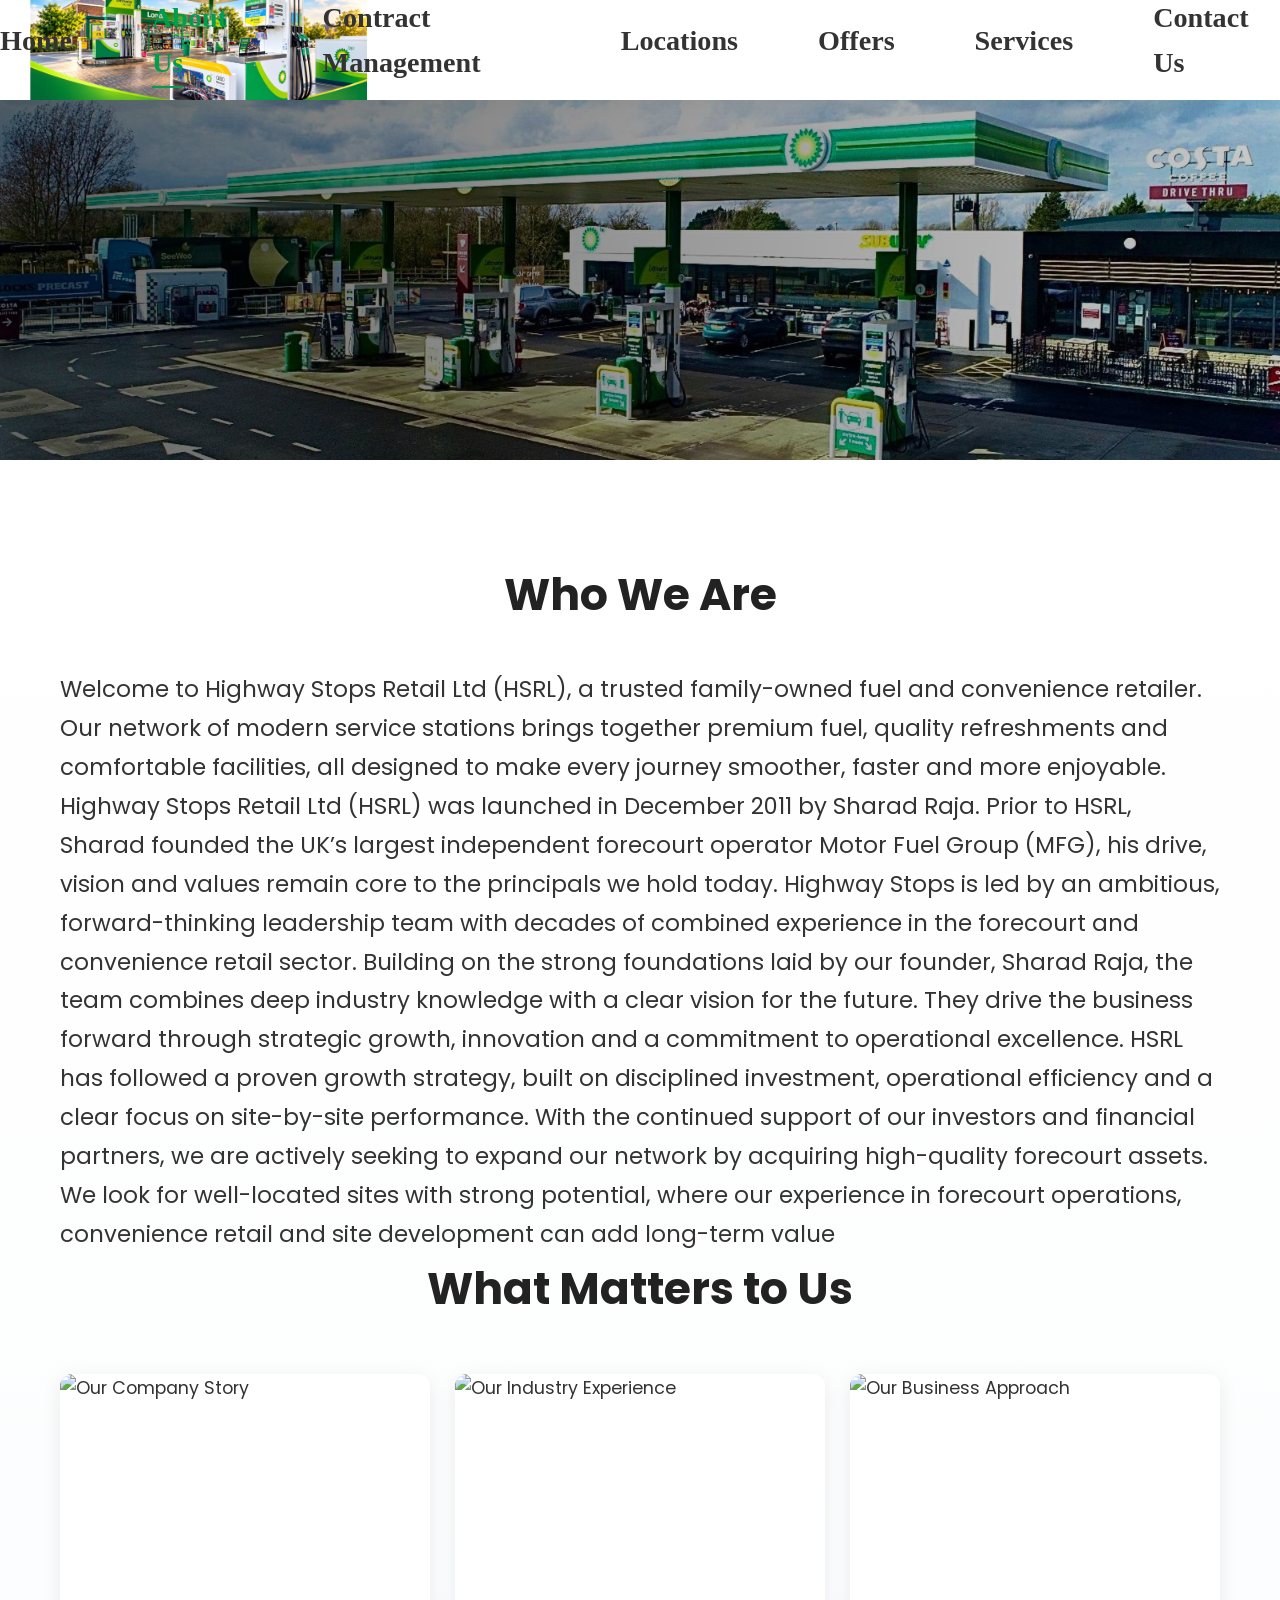
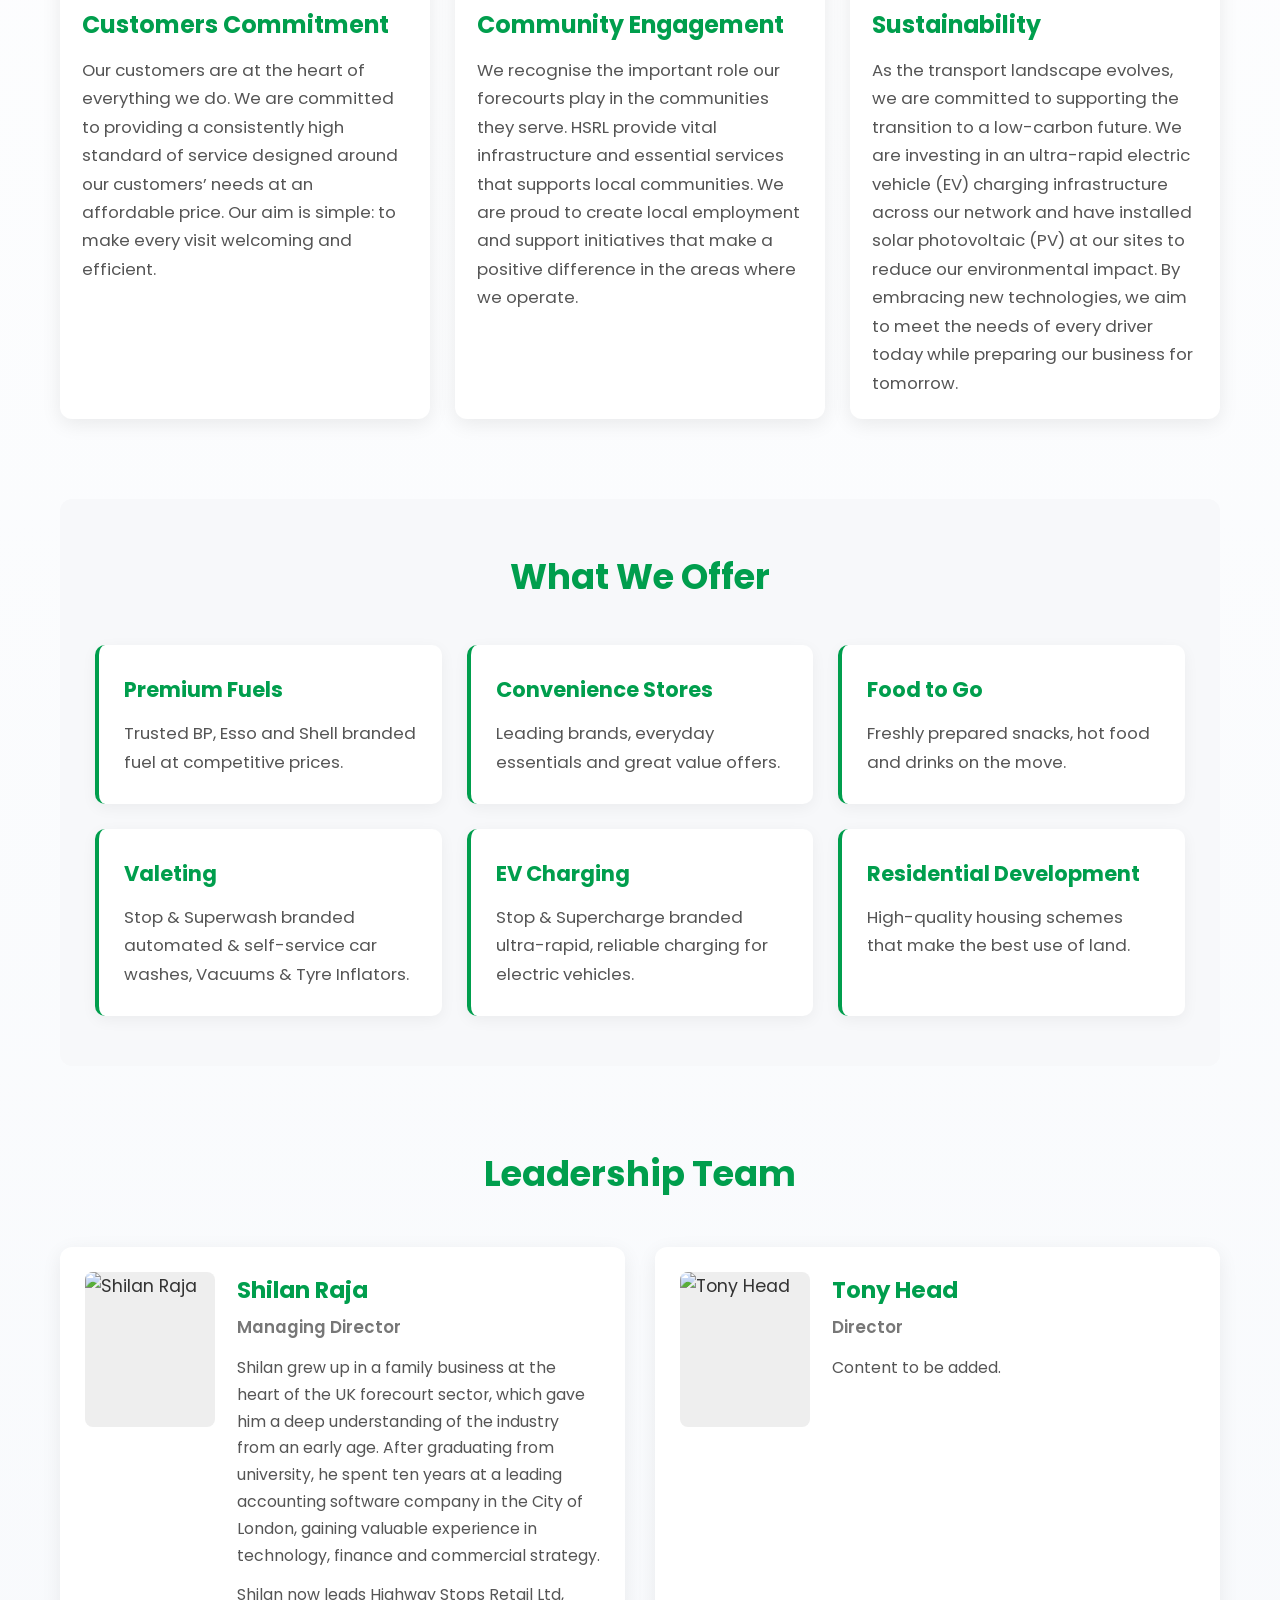
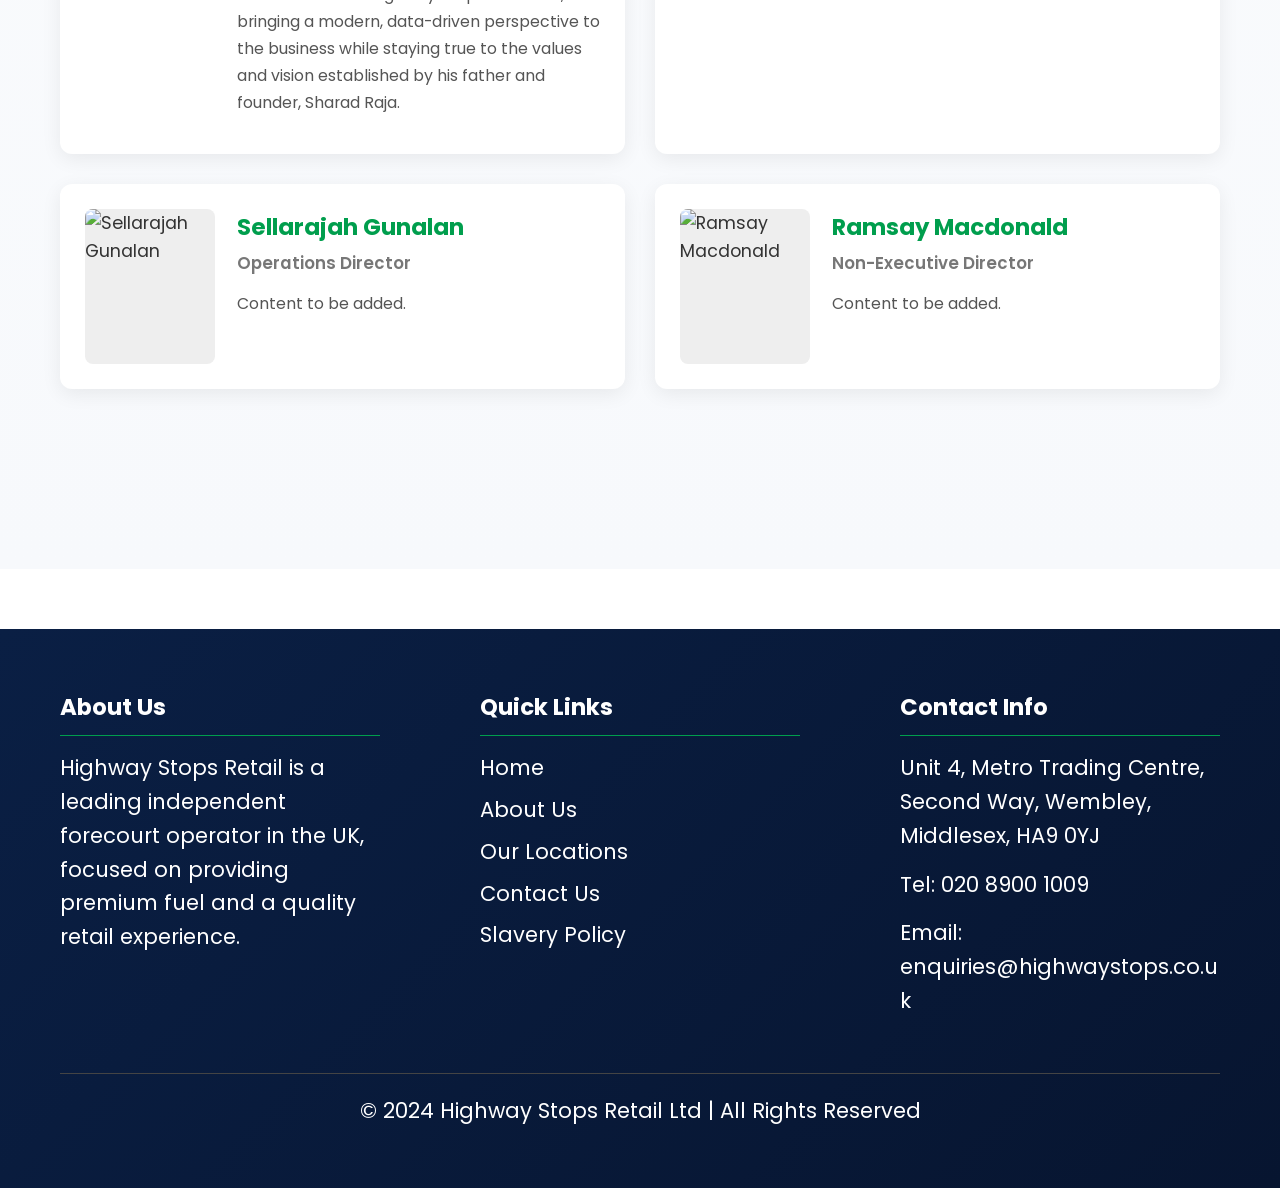
==== about.html @ b5d3f861 "about.html" ====
<!DOCTYPE html>
<html lang="en">
<head>
    <meta charset="UTF-8">
    <meta name="viewport" content="width=device-width, initial-scale=1.0">
    <title>About Us | Highway Stops Retail Ltd</title>
    <link rel="stylesheet" href="css/style.css">

    <!-- ADDED: Swiper.js CSS -->
    <link rel="stylesheet" href="https://cdn.jsdelivr.net/npm/swiper@11/swiper-bundle.min.css"/>
</head>
<body> 

    <header class="main-header">
        <div class="container">
    <a href="index.html" class="logo">
        <img src="images/home-slider.jpeg" alt="Highway Stops Retail Logo">
    </a>

    <button class="hamburger" id="hamburger">☰</button>

    <nav class="main-nav">
        <ul id="menu">
            <li><a href="index.html" class="active">Home</a></li>
            <li><a href="about.html">About Us</a></li>
            <li><a href="contract.html">Contract Management</a></li>
            <li><a href="locations.html">Locations</a></li>
            <li><a href="offers.html">Offers</a></li>
            <li><a href="services.html">Services</a></li>
            <li><a href="contact.html">Contact Us</a></li>
        </ul>
    </nav>

</div>

</header>


    <main>
        <section class="page-banner">
            <img src="images/Astwick Site.jpg" alt="A modern service station exterior">
            <!--<h1 class="page-banner-title">About Our Company</h1> -->
        </section>

        <section class="content-section about-modern">
    <div class="container">

        <!-- Intro -->
        <div class="about-intro">
            <h2>Who We Are</h2>
            <p>
                Welcome to Highway Stops Retail Ltd (HSRL), a trusted family-owned fuel and convenience retailer. Our network of modern service stations brings together premium fuel, quality refreshments and comfortable facilities, all designed to make every journey smoother, faster and more enjoyable.
Highway Stops Retail Ltd (HSRL) was launched in December 2011 by Sharad Raja. Prior to HSRL, Sharad founded the UK’s largest independent forecourt operator Motor Fuel Group (MFG), his drive, vision and values remain core to the principals we hold today.
Highway Stops is led by an ambitious, forward-thinking leadership team with decades of combined experience in the forecourt and convenience retail sector. Building on the strong foundations laid by our founder, Sharad Raja, the team combines deep industry knowledge with a clear vision for the future. They drive the business forward through strategic growth, innovation and a commitment to operational excellence.
HSRL has followed a proven growth strategy, built on disciplined investment, operational efficiency and a clear focus on site-by-site performance. With the continued support of our investors and financial partners, we are actively seeking to expand our network by acquiring high-quality forecourt assets. We look for well-located sites with strong potential, where our experience in forecourt operations, convenience retail and site development can add long-term value

            </p>
        </div>

        <!-- Vision & Growth 
        <div class="about-grid">
            <div class="about-card">
                <h3>Our Vision</h3>
                <p>
                    To become one of the most efficient and profitable independent forecourt operators in the UK 
                    by combining premium fuel brands with outstanding customer service.
                </p>
            </div>

            <div class="about-card">
                <h3>Our Growth</h3>
                <p>
                    Backed by HSBC investors, HSRL continues to expand strategically across the South East, 
                    operating 14 stations under BP, Esso and Shell brands.
                </p>
            </div>
        </div>-->

        
<!-- About Us: Four Image + Content Cards -->
<h2 class="about-cards-heading">What Matters to Us</h2>

<div class="about-cards-grid">

    <!-- Card 1: Our Story -->
    <div class="about-info-card">
        <div class="about-card-image">
            <img src="images/about-story.jpg" alt="Our Company Story">
        </div>
        <div class="about-card-content">
            <h3>Customers Commitment</h3>
            <p>
                Our customers are at the heart of everything we do. We are committed to providing a consistently high standard of service designed around our customers’ needs at an affordable price. Our aim is simple: to make every visit welcoming and efficient.
            </p>
        </div>
    </div>

    <!-- Card 2: Our Experience -->
    <div class="about-info-card">
        <div class="about-card-image">
            <img src="images/about-experience.jpg" alt="Our Industry Experience">
        </div>
        <div class="about-card-content">
            <h3>Community Engagement</h3>
            <p>
                We recognise the important role our forecourts play in the communities they serve. HSRL provide vital infrastructure and essential services that supports local communities. We are proud to create local employment and support initiatives that make a positive difference in the areas where we operate.
            </p>
        </div>
    </div>

    <!-- Card 3: Our Approach -->
    <div class="about-info-card">
        <div class="about-card-image">
            <img src="images/about-approach.jpg" alt="Our Business Approach">
        </div>
        <div class="about-card-content">
            <h3>Sustainability</h3>
            <p>
                As the transport landscape evolves, we are committed to supporting the transition to a low-carbon future. We are investing in an ultra-rapid electric vehicle (EV) charging infrastructure across our network and have installed solar photovoltaic (PV) at our sites to reduce our environmental impact. By embracing new technologies, we aim to meet the needs of every driver today while preparing our business for tomorrow.
            </p>
        </div>
    </div>

    <!-- Card 4: Our Growth
    <div class="about-info-card">
        <div class="about-card-image">
            <img src="images/about-growth.jpg" alt="Our Business Growth">
        </div>
        <div class="about-card-content">
            <h3>Our Growth</h3>
            <p>
                With the continued support of our investors and financial
                partners, we are seeking opportunities to expand our network
                through the acquisition of high-quality forecourt assets.
            </p>
        </div>
    </div>-->

</div>

<!-- What We Offer Section -->
<section class="what-we-offer">

    <h2>What We Offer</h2>

    <div class="offer-grid">

        <div class="offer-card">
            <h3>Premium Fuels</h3>
            <p>
                Trusted BP, Esso and Shell branded fuel at competitive prices.
            </p>
        </div>

        <div class="offer-card">
            <h3>Convenience Stores</h3>
            <p>
                Leading brands, everyday essentials and great value offers.
            </p>
        </div>

        <div class="offer-card">
            <h3>Food to Go</h3>
            <p>
                Freshly prepared snacks, hot food and drinks on the move.
            </p>
        </div>

        <div class="offer-card">
            <h3>Valeting</h3>
            <p>
                Stop & Superwash branded automated & self-service car washes,
                Vacuums & Tyre Inflators.
            </p>
        </div>

        <div class="offer-card">
            <h3>EV Charging</h3>
            <p>
                Stop & Supercharge branded ultra-rapid, reliable charging
                for electric vehicles.
            </p>
        </div>

        <div class="offer-card">
            <h3>Residential Development</h3>
            <p>
                High-quality housing schemes that make the best use of land.
            </p>
        </div>

    </div>

</section>

<!-- Leadership Team Section -->
<section class="leadership-section">

    <h2>Leadership Team</h2>

    <div class="leader-cards">

        <!-- Shilan Raja -->
        <div class="leader-card">
            <div class="leader-image">
                <img src="images/shilan-raja.jpg" alt="Shilan Raja">
            </div>

            <div class="leader-content">
                <h3>Shilan Raja</h3>
                <h4>Managing Director</h4>

                <p>
                    Shilan grew up in a family business at the heart of the UK
                    forecourt sector, which gave him a deep understanding of
                    the industry from an early age. After graduating from
                    university, he spent ten years at a leading accounting
                    software company in the City of London, gaining valuable
                    experience in technology, finance and commercial strategy.
                </p>

                <p>
                    Shilan now leads Highway Stops Retail Ltd, bringing a
                    modern, data-driven perspective to the business while
                    staying true to the values and vision established by
                    his father and founder, Sharad Raja.
                </p>
            </div>
        </div>


        <!-- Tony Head -->
        <div class="leader-card">
            <div class="leader-image">
                <img src="images/tony-head.jpg" alt="Tony Head">
            </div>

            <div class="leader-content">
                <h3>Tony Head</h3>
                <h4>Director</h4>

                <p>
                    Content to be added.
                </p>
            </div>
        </div>


        <!-- Sellarajah Gunalan -->
        <div class="leader-card">
            <div class="leader-image">
                <img src="images/sellarajah-gunalan.jpg" alt="Sellarajah Gunalan">
            </div>

            <div class="leader-content">
                <h3>Sellarajah Gunalan</h3>
                <h4>Operations Director</h4>

                <p>
                    Content to be added.
                </p>
            </div>
        </div>


        <!-- Ramsay Macdonald -->
        <div class="leader-card">
            <div class="leader-image">
                <img src="images/ramsay-macdonald.jpg" alt="Ramsay Macdonald">
            </div>

            <div class="leader-content">
                <h3>Ramsay Macdonald</h3>
                <h4>Non-Executive Director</h4>

                <p>
                    Content to be added.
                </p>
            </div>
        </div>

    </div>

</section>

    

        <!-- Stats Section -->

    </div>
</section>
    </main>

    <footer class="main-footer">
        <div class="container">
            <div class="footer-content">
                <div class="footer-section">
                    <h4>About Us</h4>
                    <p>Highway Stops Retail is a leading independent forecourt operator in the UK, focused on providing premium fuel and a quality retail experience.</p>
                </div>
                <div class="footer-section">
                    <h4>Quick Links</h4>
                    <ul>
                        <li><a href="index.html">Home</a></li>
                        <li><a href="about.html">About Us</a></li>
                        <li><a href="locations.html">Our Locations</a></li>
                        <li><a href="contact.html">Contact Us</a></li>
                        <li><a href="slavery.html">Slavery Policy</a></li>
                    </ul>
                </div>
                <div class="footer-section">
                    <h4>Contact Info</h4>
                     <ul>
                        <li><p>Unit 4, Metro Trading Centre, Second Way, Wembley, Middlesex, HA9 0YJ</p></li>
                        <li><p>Tel: 020 8900 1009</p></li>
                        <li><p>Email: enquiries@highwaystops.co.uk</p></li>
                    </ul>
                </div>
            </div>
            <div class="footer-bottom">
                © 2024 Highway Stops Retail Ltd | All Rights Reserved
            </div>
        </div>
    </footer>

    <script src="js/script.js"></script>
</body>
</html>
---- css/style.css ----
/* css/style.css */

/* --- Google Fonts (Optional, but gives a nicer look) --- */
@import url('https://fonts.googleapis.com/css2?family=Poppins:wght@300;400;600;700&display=swap');

/* --- Global Styles & Variables --- */
:root {
    --primary-color: #009e4d; /* A fresh green from the BP logo */
    --secondary-color: #f5f5f5; /* Light grey for backgrounds */
    --text-color: #333333;
    --heading-color: #222222;
    --white-color: #ffffff;
    --shadow: 0 4px 15px rgba(0, 0, 0, 0.1);
}

* {
    box-sizing: border-box;
    margin: 0;
    padding: 0;
}

/* --- ADDED FOR INCREASING FONT SIZE --- */
/* This increases the base font size, and all 'rem' units will scale accordingly. */
html {
    font-size: 110%;
}
/* ----------------------------------------- */

body {
    font-family: 'Poppins', sans-serif;
    line-height: 1.6;
    color: var(--text-color);
    background-color: var(--white-color);
}

.container {
    max-width: 1200px;
    margin: 0 auto;
    padding: 0 20px;
}

h1, h2, h3 {
    color: var(--heading-color);
    margin-bottom: 20px;
}

p {
    margin-bottom: 15px;
}

img {
    max-width: 100%;
}

/* --- Header & Navigation --- */
.main-header {
    background-color: white;
    padding: 15px 0;
    box-shadow: 0 2px 5px rgba(0, 0, 0, 0.05);
    position: relative;
    top: 0;
    z-index: 1000;
    font-size: 1.6rem;
    font-family: Cambria, Cochin, Georgia, Times, 'Times New Roman', serif;
    height: 100px;
}

.main-header .container {
    display: flex;
    justify-content: 'space-between';
    align-items: center;
}

.logo img {
    height: 100px;
    display: block;
}

.logo {
    position: absolute;
    top: 50%; /* Vertically center it */
    transform: translateY(-50%);
    left: 30px; /* Add a little space from the edge */
    z-index: 10; /* Ensure it's above other header elements */
}

.main-nav ul {
    list-style: none;
    display: flex;
    gap: 80px;
    right: 20px;
    position: absolute;
    z-index: 100; 
    transform: translateY(-50%);
    align-items: center;
    top: 40%;
}

.main-nav a {
    text-decoration: none;
    color: var(--text-color);
    font-weight: 600;
    padding: 5px 0;
    position: relative;
    transition: color 0.3s ease;
}

.main-nav a::after {
    content: '';
    position: absolute;
    bottom: -5px;
    left: 0;
    width: 0;
    height: 2px;
    background-color: var(--primary-color);
    transition: width 0.3s ease;
}

.main-nav a:hover,
.main-nav a.active {
    color: var(--primary-color);
}

.main-nav a:hover::after,
.main-nav a.active::after {
    width: 100%;
}


/* --- Home Page: Main Slider --- */
.hero-slider {
    position: relative;
    height: 60vh;
    width: 100%;
    overflow: hidden;
}

.hero-slider {
    position: relative;   /* IMPORTANT */
}

.hero-slider::after {
    content: "";
    position: absolute;
    inset: 0;
    background: rgba(0,0,0,0.4);
}


.slide {
    position: absolute;
    top: 0;
    left: 0;
    width: 100%;
    height: 100%;
    opacity: 0;
    transition: opacity 1.5s ease-in-out;
}

.slide.active {
    opacity: 1;
}

.slide img {
    width: 100%;
    height: 100%;
    object-fit: cover;
    transform: scale(1.1);
    transition: transform 6s ease;
}

.slide.active img {
    transform: scale(1);
}

.hero-slider .slide h1 {
    position: absolute;
    top: 80%;
    left: 2%;
    bottom: 2%;
    transform: translateY(-50%);
    
    font-size: 4rem;
    font-weight: 700;
    letter-spacing: 3px;
    text-transform: uppercase;

    color: #ffffff;   /* Pure white */
    text-align: Left;

    animation: fadeUp 1s ease forwards;
    text-shadow: 4px 4px 20px rgba(0,0,0,0.8);
    
    z-index: 2; /* Ensure it's above overlay */
}


@keyframes fadeUp {
    from {
        opacity: 0;
        transform: translateY(40px);
    }
    to {
        opacity: 1;
        transform: translateY(0);
    }
}


/* --- General Content Sections --- */
.content-section {
    padding: 100px 0;
}

.content-section.bg-light {
    background: linear-gradient(to bottom, #f9f9f9, #ffffff);
}

.content-section h2 {
    text-align: center;
    font-size: 2.5rem;
    margin-bottom: 40px;
}

.intro-text {
    text-align: center;
    max-width: 900px;
    margin: 0 auto;
    font-size: 1.5rem ;
}

/* --- Home Page: Partner Swiper Slider --- */
/* The Swiper container needs some vertical padding */
/* ================= PARTNER LOGO SLIDER (ISOLATED) ================= */

.logo-section {
  padding: 50px 0;
  text-align: center;
  background: #fff;
  overflow: hidden;
}

.logo-section .slider {
  overflow: hidden;
  width: 100%;
  position: relative;
}

.logo-section .slide-track {
  display: flex;
  width: max-content;
  animation: partnerScroll 20s linear infinite;
}

.logo-section .partner-slide {
  width: 250px;
  display: flex;
  align-items: center;
  justify-content: center;
  padding: 10px;
  flex-shrink: 0;
}

.logo-section .partner-slide img {
  width: 150px;
  height: auto;
  filter: grayscale(30%);
  transition: 0.3s;
  opacity: 0.8;
}

.logo-section .partner-slide img:hover {
  filter: grayscale(0%);
  transform: scale(1.1);
  opacity: 1;
}

/* UNIQUE animation name */
@keyframes partnerScroll {
  0% {
    transform: translateX(0);
  }
  100% {
    transform: translateX(-50%);
  }
}


/* --- About & Contract Page Banner --- */
.page-banner {
    height: 40vh;
    overflow: hidden;
    position: relative;
    display: flex;
    align-items: center;
    justify-content: center;
}

.page-banner img {
    width: 100%;
    height: 100%;
    object-fit: cover;
}

.page-banner::after {
    content: "";
    position: absolute;
    inset: 0;
    background: linear-gradient(to right, rgba(0,0,0,0.6), rgba(0,0,0,0.2));
}

.page-banner-title {
    position: absolute;
    color: var(--white-color);
    font-size: 3.5rem;
    font-weight: 700;
    text-shadow: 2px 2px 8px rgba(0, 0, 0, 0.7);
    z-index: 2;
    letter-spacing: 2px;
}

/* --- About & Contract Page Content --- */
.page-content {
    max-width: 950px;
    font-size: 1.5rem;
}

/* --- Contact Page --- */
.contact-wrapper {
    display: flex;
    gap: 40px;
    background: var(--white-color);
    padding: 40px;
    box-shadow: var(--shadow);
    border-radius: 10px;
}

.contact-info, .contact-form {
    flex: 1;
}

.contact-info h3, .contact-form h3 {
    margin-top: 0;
    color: var(--primary-color);
}

.contact-info p {
    margin-bottom: 25px;
}

.contact-info strong {
    color: var(--heading-color);
}

.map-container {
    width: 100%;
    height: 250px;
    border-radius: 5px;
    overflow: hidden;
    border: 1px solid #ddd;
}

#contact-map {
    width: 100%;
    height: 100%;
}

.form-group {
    margin-bottom: 20px;
}

.form-group label {
    display: block;
    margin-bottom: 5px;
    font-weight: 600;
}

.form-group input,
.form-group textarea {
    width: 100%;
    padding: 12px;
    border: 1px solid #ccc;
    border-radius: 5px;
    font-family: 'Poppins', sans-serif;
    transition: border-color 0.3s ease;
}

.form-group input:focus,
.form-group textarea:focus {
    outline: none;
    border-color: var(--primary-color);
}

.btn-submit {
    display: inline-block;
    width: 100%;
    padding: 15px;
    background-color: var(--primary-color);
    color: var(--white-color);
    border: none;
    border-radius: 5px;
    cursor: pointer;
    font-size: 1.1rem;
    font-weight: 600;
    transition: background-color 0.3s ease;
}

.btn-submit:hover {
    background-color: #007a3c; /* A darker green */
}


/* --- Footer --- */
.main-footer {
    margin-top: 60px;
    font-size: 1.2rem;
    background: linear-gradient(135deg, #0A1F44, #071530);
    color: white;
    padding: 60px 0;
}

.footer-content {
    display: flex;
    justify-content: space-between;
    gap: 100px;
    flex-wrap: wrap;
}

.footer-section {
    flex: 1;
    min-width: 250px;
    max-width: 350px;
    
}

.footer-section li {
    word-break: break-word;
    overflow-wrap: break-word;
}

.email-item {
    white-space: nowrap;
}


.email-item {
    white-space: nowrap;
}

.email-item a {
    display: inline;   /* ✔ same line mein aayega */
}

@media (max-width: 480px) {
    .email-item {
        white-space: normal;
    }
}

.footer-section h4 {
    color: var(--white-color);
    margin-bottom: 15px;
    border-bottom: 1px solid var(--primary-color);
    padding-bottom: 10px;
    font-size: 1.3rem;
}

.footer-section ul {
    list-style: none;
}

.footer-section a {
    color: white;
    text-decoration: none;
    transition: color 0.3s ease;
    display: block;
    margin-bottom: 8px;
}

.footer-section a:hover {
    color: var(--white-color);
}

.footer-bottom {
    text-align: center;
    margin-top: 40px;
    padding-top: 20px;
    border-top: 1px solid #444;
}

.contact-info {
    list-style: none;
    padding: 0;
}

.contact-info li {
    margin-bottom: 10px;
    line-height: 1.6;
}

.contact-info strong {
    margin-right: 5px;
}

.contact-info a {
    color: white;
    text-decoration: none;
}

.contact-info a:hover {
    text-decoration: underline;
}


/* --- Responsive Design --- */
@media (max-width: 768px) {
    .main-header .container {
        flex-direction: column;
        gap: 15px;
    }

    .main-nav ul {
        flex-wrap: wrap;
        justify-content: center;
        gap: 15px;
    }

    .content-section h2 {
        font-size: 2rem;
    }

    .contact-wrapper {
        flex-direction: column;
        padding: 20px;
    }
    
    .footer-content {
        flex-direction: column;
        text-align: center;
    }
}

/* --- Offers Page: Scrolling Carousel --- */
.offers-intro {
    text-align: center;
    font-size: 1.2rem;
    margin-bottom: 40px;
}

.offers-scroller {
    overflow: hidden;
    padding: 20px 0;
    background: var(--white-color);
    position: relative;
    width: 100%;
}

.offers-track {
    display: flex;
    width: max-content;
    animation: scroll 17s linear infinite;
    gap: 20px;
    will-change: transform;
}

.offer-item {
    width: 400px;
    height: 300px;
    flex-shrink: 0;
    box-shadow: 0 5px 15px rgba(0,0,0,0.1);
    border-radius: 10px;
    overflow: hidden;
}

@keyframes scroll {
    0% {
        transform: translateX(0);
    }
    100% {
        transform: translateX(-50%);
    }
}


.offer-item img {
    width: 100%;
    height: 100%;
    object-fit: cover; /* Ensures images fill the container without stretching */
}

/* Pause animation on hover */
.offers-track:hover {
    animation-play-state: paused;
}





/* ================= LOCATIONS PAGE FINAL CLEAN ================= */


/* TOP BAR */
.top-filter-bar {
    display: flex;
    align-items: center;
    gap: 40px;
    padding: 20px 30px;
    background: #fff;
    border-bottom: 1px solid #ddd;
    flex-wrap: wrap;
}

/* SERVICES FULL WIDTH */
.top-filter-bar {
    width: 100%;
    padding: 20px 30px;
    background: #fff;
    border-bottom: 1px solid #ddd;
}

.top-filter-bar .filter-options {
    display: flex;
    flex-wrap: wrap;
    gap: 20px;
}


/* SEARCH BOX INSIDE LEFT PANEL */
.search-panel .search-box {
    padding: 15px;
    border-bottom: 1px solid #ddd;
}

.search-panel .search-box input {
    width: 100%;
    padding: 14px 18px;
    font-size: 1.1rem;
    border: 1px solid #ccc;
    border-radius: 6px;
}

.top-filter-bar .search-box input {
    width: 100%;
    padding: 14px 18px;
    font-size: 1.1rem;
    border: 1px solid #ccc;
    border-radius: 6px;
}

.top-filter-bar .search-box input {
    box-shadow: 0 2px 8px rgba(0,0,0,0.05);
    transition: 0.3s ease;
}

.top-filter-bar .search-box input:focus {
    outline: none;
    border-color: var(--primary-color);
    box-shadow: 0 0 0 3px rgba(0,158,77,0.15);
}


.top-filter-bar .filter-box {
    flex: 2;
}

.top-filter-bar .filter-options {
    display: flex;
    flex-wrap: wrap;
    gap: 20px;
}

/* LEFT PANEL */
.search-panel {
    width: 400px;
    background: #fff;
    border-right: 1px solid #ddd;
    display: flex;
    flex-direction: column;
}

.location-list-container {
    flex-grow: 1;
    overflow-y: auto;
    padding: 2px;
    font-size: 1.1rem;
}

.location-list-item {
    padding: 5px;
    border-bottom: 1px solid #eee;
    cursor: pointer;
    transition: 0.2s ease;
}

.location-list-item:hover {
    background: #f5f5f5;
}

/* RIGHT MAP */
.locations-body {
    display: flex;
    width: 100%;
    height: calc(100vh - 120px); 
    /* 160px = header + top filter approx adjust if needed */
}

.map-panel {
    flex: 1;
}

#map {
    width: 100%;
    height: 100%;
}


/* RESPONSIVE */
@media (max-width: 992px) {
    .locations-body {
        flex-direction: column;
    }

    .search-panel {
        width: 100%;
        border-right: none;
        max-height: 50vh;
    }

    .map-panel {
        height: 50vh;
    }
}

/* ===== LOCATIONS PAGE HEADER FIX ===== */

.locations-header {
    background-color: var(--secondary-color);
    text-align: center;
    padding: 30px 0;   /* reduced from 60px */
}

.locations-header h2 {
    font-size: 2.3rem;
    margin-bottom: 10px;
}

.locations-header p {
    font-size: 1.1rem;
    margin-bottom: 0;
}

.locations-hero-simple{
    text-align: center;
}

/* ===== Service Icons Spacing Fix ===== */

.location-item-services {
    display: flex;
    gap: 7px;              /* 👈 ICON GAP CONTROL */
    margin: 5px 0;
    flex-wrap: wrap;        /* agar zyada icons ho to next line me aa jaye */
}

/* ===== Colourful Service Icons ===== */

.location-item-services i {
    font-size: 1.2rem;
    padding: 5px;
    border-radius: 50%;
    background: #f3f3f3;
    transition: all 0.3s ease;
}

/* Individual Service Colors */

.location-item-services i[title="Air"] {
    color: #00bcd4;
}

.location-item-services i[title="Jet Wash"],
.location-item-services i[title="Car Wash"] {
    color: #2196f3;
}

.location-item-services i[title="Vaccum"] {
    color: #607d8b;
}

.location-item-services i[title="Coffee"] {
    color: #6d4c41;
}

.location-item-services i[title="Uber Eat"] {
    color: #06c167;
}

.location-item-services i[title="Subway"] {
    color: #009e4d;
}

.location-item-services i[title="Fireaway Pizza"],
.location-item-services i[title="Stoneway Pizza"] {
    color: #e53935;
}

.location-item-services i[title="Amazon Locker"] {
    color: #ff9900;
}

.location-item-services i[title="Rollover"] {
    color: #ff5722;
}

.location-item-services i[title="Toilets"] {
    color: #7b1fa2;
}

.location-item-services i[title="ATM"] {
    color: #2e7d32;
}

/* Hover Effect */

.location-item-services i:hover {
    transform: scale(1.2);
    background: #e8f5e9;
}

/* ===== TOP FILTER BAR ICON COLORS ===== */

/* ===== TOP FILTER BAR ICON COLORS FIXED ===== */

.filter-checkbox input[value="Air"] + i {
    color: #00bcd4;
}

.filter-checkbox input[value="Jet Wash"] + i,
.filter-checkbox input[value="Car Wash"] + i {
    color: #2196f3;
}

.filter-checkbox input[value="Vaccum"] + i {
    color: #607d8b;
}

.filter-checkbox input[value="Coffee"] + i {
    color: #6d4c41;
}

.filter-checkbox input[value="Uber Eat"] + i {
    color: #06c167;
}

.filter-checkbox input[value="Subway"] + i {
    color: #009e4d;
}

.filter-checkbox input[value="Fireaway Pizza"] + i,
.filter-checkbox input[value="Stoneway Pizza"] + i {
    color: #e53935;
}

.filter-checkbox input[value="Amazon Locker"] + i {
    color: #ff9900;
}

.filter-checkbox input[value="Rollover"] + i {
    color: #ff5722;
}

.filter-checkbox input[value="Toilets"] + i {
    color: #7b1fa2;
}

.filter-checkbox input[value="ATM"] + i {
    color: #2e7d32;
}


/* ===== PREMIUM HEADER ===== */
.main-header {
    position: sticky;
    top: 0;
    backdrop-filter: blur(10px);
    background: rgba(255,255,255,0.85);
    box-shadow: 0 4px 20px rgba(0,0,0,0.05);
    transition: 0.3s ease;
}

.btn-submit {
    border-radius: 30px;
    box-shadow: 0 8px 20px rgba(0,158,77,0.3);
}

.btn-submit:hover {
    transform: translateY(-3px);
    box-shadow: 0 12px 25px rgba(0,158,77,0.4);
}

/* ===== MODERN ABOUT PAGE ===== */

.about-modern {
    background: linear-gradient(to bottom, #ffffff, #f7f9fc);
}

.about-intro {
    max-width: 100%;
    width: 100%;
    margin: 0 auto;
}

.about-intro h2 {
    text-align: center;
}

.about-intro p {
    max-width: 100%;
    width: 100%;
    margin: 0;
    text-align: left;
    line-height: 1.7;
    font-size: 1.3rem;
}

about-intro {
    text-align: left;
    max-width: 850px;
    margin: 0 auto 60px;
}

about-intro h2 {
    font-size: 2.8rem;
    margin-bottom: 20px;
    color: var(--primary-color);
}

about-intro p {
    font-size: 1.3rem;
}

/* GRID SECTION */
.about-grid {
    display: flex;
    gap: 40px;
    margin-bottom: 80px;
    flex-wrap: wrap;
}

.about-card {
    flex: 1;
    min-width: 280px;
    background: white;
    padding: 40px;
    border-radius: 15px;
    box-shadow: 0 10px 30px rgba(0,0,0,0.05);
    transition: 0.3s ease;
}

.about-card:hover {
    transform: translateY(-8px);
    box-shadow: 0 15px 35px rgba(0,0,0,0.1);
}

.about-card h3 {
    color: var(--primary-color);
    margin-bottom: 15px;
}

/* LEADERSHIP */
.about-leadership {
    text-align: center;
    margin-bottom: 80px;
}

.about-leadership h2 {
    font-size: 2.5rem;
    margin-bottom: 40px;
}

.leader-cards {
    display: flex;
    justify-content: center;
    gap: 40px;
    flex-wrap: wrap;
}

.leader-card {
    background: white;
    padding: 30px 40px;
    border-radius: 12px;
    box-shadow: 0 5px 20px rgba(0,0,0,0.05);
    transition: 0.3s ease;
}

.leader-card:hover {
    background: var(--primary-color);
    color: white;
}

.leader-card h4 {
    margin-bottom: 10px;
}

/* STATS */
.about-stats {
    display: flex;
    justify-content: center;
    gap: 60px;
    text-align: center;
    flex-wrap: wrap;
}

.stat-box h3 {
    font-size: 3rem;
    color: var(--primary-color);
}

.stat-box p {
    font-size: 1.2rem;
}

/* ===== MODERN CONTRACT PAGE ===== */

.contract-modern {
    background: linear-gradient(to bottom, #ffffff, #f7f9fc);
}

/* Intro Section */
.contract-intro {
    text-align: center;
    max-width: 850px;
    margin: 0 auto 60px;
}

.contract-intro h2 {
    font-size: 2.8rem;
    color: var(--primary-color);
    margin-bottom: 20px;
}

.contract-intro p {
    font-size: 1.3rem;
}

/* Grid Layout */
.contract-grid {
    display: flex;
    gap: 40px;
    flex-wrap: wrap;
    margin-bottom: 80px;
}

.contract-card {
    flex: 1;
    min-width: 280px;
    background: white;
    padding: 40px;
    border-radius: 15px;
    box-shadow: 0 10px 30px rgba(0,0,0,0.05);
    transition: 0.3s ease;
}

.contract-card:hover {
    transform: translateY(-8px);
    box-shadow: 0 15px 35px rgba(0,0,0,0.1);
}

.contract-card h3 {
    color: var(--primary-color);
    margin-bottom: 15px;
}

/* Highlight Box */
.contract-highlight {
    background: var(--primary-color);
    color: white;
    padding: 50px;
    border-radius: 20px;
    text-align: center;
    margin-bottom: 80px;
}

.contract-highlight h3 {
    font-size: 2rem;
    margin-bottom: 20px;
}

.contract-highlight p {
    font-size: 1.3rem;
}

/* CTA Button */
.contract-cta {
    text-align: center;
}

.contract-cta a {
    display: inline-block;
    padding: 15px 40px;
    background: var(--primary-color);
    color: white;
    border-radius: 30px;
    text-decoration: none;
    font-weight: 600;
    box-shadow: 0 8px 20px rgba(0,158,77,0.3);
    transition: 0.3s ease;
}

.contract-cta a:hover {
    transform: translateY(-3px);
    box-shadow: 0 12px 25px rgba(0,158,77,0.4);
}

/* ===== PREMIUM CONTRACT PAGE UPGRADE ===== */

.contract-split {
    display: flex;
    gap: 60px;
    align-items: center;
    margin-bottom: 100px;
    flex-wrap: wrap;
}

.contract-text {
    flex: 1;
}

.contract-text h2 {
    font-size: 2.6rem;          /* Slightly smaller */
    line-height: 1.2;           /* Better spacing */
    letter-spacing: -0.5px;     /* Cleaner look */
    color: var(--primary-color);
    margin-bottom: 25px;
    max-width: 450px;           /* Prevents weird stretching */
}

.contract-text p {
    font-size: 1.2rem;
    margin-bottom: 25px;
}

.contract-points {
    list-style: none;
    padding: 0;
}

.contract-points li {
    margin-bottom: 12px;
    font-size: 1.1rem;
}

/* Investment Box */
.contract-box {
    flex: 1;
    background: linear-gradient(135deg, #0A1F44, #071530);
    color: white;
    padding: 50px;
    border-radius: 20px;
    box-shadow: 0 20px 50px rgba(0,0,0,0.15);
    text-align: center;
}

.contract-box h3 {
    margin-bottom: 15px;
    color: #f7b733;
    font-weight: 600;
    letter-spacing: 1px;
}

.contract-box h4 {
    font-size: 2.5rem;
    margin: 20px 0;
    color: #f7b733;
}

.contract-box span {
    font-size: 0.9rem;
    opacity: 0.8;
}

/* Feature Cards */
.contract-features {
    display: flex;
    gap: 40px;
    margin-bottom: 100px;
    flex-wrap: wrap;
}

.feature-card {
    flex: 1;
    min-width: 280px;
    background: white;
    padding: 40px;
    border-radius: 20px;
    box-shadow: 0 15px 40px rgba(0,0,0,0.05);
    transition: 0.4s ease;
    border-top: 5px solid var(--primary-color);
}

.feature-card:hover {
    transform: translateY(-12px);
    box-shadow: 0 25px 50px rgba(0,0,0,0.1);
}

.feature-card h3 {
    margin-bottom: 15px;
    color: var(--primary-color);
}

/* Final CTA */
.contract-final-cta {
    background: linear-gradient(45deg, var(--primary-color), #00c96b);
    padding: 70px;
    border-radius: 30px;
    text-align: center;
    color: white;
}

.contract-final-cta h2 {
    font-size: 2.8rem;
    margin-bottom: 15px;
}

.contract-final-cta p {
    font-size: 1.2rem;
    margin-bottom: 30px;
}

.contract-final-cta a {
    display: inline-block;
    padding: 15px 45px;
    background: white;
    color: var(--primary-color);
    border-radius: 40px;
    font-weight: 700;
    text-decoration: none;
    transition: 0.3s ease;
}

.contract-final-cta a:hover {
    transform: scale(1.05);
}

/* Responsive */
@media (max-width: 768px) {
    .contract-split {
        flex-direction: column;
    }

    .contract-features {
        flex-direction: column;
    }
}

/* ===== OFFERS PAGE: SERVICES SECTION ===== */

.offers-details {
    margin-top: 80px;
    text-align: center;
}

.services-main-heading {
    font-size: 2.2rem;
    color: var(--primary-color);
    margin-bottom: 20px;
}

.services-description {
    max-width: 900px;
    margin: 0 auto 50px;
    font-size: 1.2rem;
}

.services-subheading {
    font-size: 1.8rem;
    margin: 50px 0 30px;
    color: var(--heading-color);
}

.services-grid {
    display: flex;
    gap: 40px;
    justify-content: center;
    flex-wrap: wrap;
    margin-bottom: 40px;
}

.service-card {
    background: var(--white-color);
    padding: 30px;
    max-width: 320px;
    border-radius: 15px;
    box-shadow: var(--shadow);
    transition: 0.3s ease;
}

.service-card:hover {
    transform: translateY(-8px);
}

.service-card h5 {
    color: var(--primary-color);
    margin-bottom: 15px;
    font-size: 1.2rem;
}


/* ===== HAMBURGER MENU ===== */

.hamburger {
    display: none;
    font-size: 2rem;
    background: none;
    border: none;
    cursor: pointer;
    position: absolute;
    right: 20px;
    top: 35px;
    z-index: 200;
}

/* MOBILE NAVIGATION */

@media (max-width:768px){

    .hamburger{
        display:block;
    }

    .main-nav{
        position: absolute;
        top:100px;
        left:0;
        width:100%;
        background:white;
        box-shadow:0 10px 20px rgba(0,0,0,0.1);
        display:none;
    }

    .main-nav ul{
        flex-direction:column;
        gap:20px;
        padding:30px;
        position:static;
        transform:none;
        align-items:flex-start;
    }

    .main-nav.active{
        display:block;
    }

}


/* home page paragraph */

/* Intro Text */
.intro-para {
    font-size: 30px;
    line-height: 1.8;
    color: #444;
    margin-bottom: 15px;
    text-align: center;
}

/* Features Section */
.features {
    display: flex;
    justify-content: center;
    align-items: stretch;
    gap: 20px;
    margin: 30px 0;
    flex-wrap: nowrap; /* IMPORTANT: wrap band */
}

/* Individual Box */
.feature-box {
    background: #fff;
    padding: 25px;
    width: 30%;
    border-radius: 12px;
    text-align: center;
    box-shadow: 0 8px 20px rgba(0,0,0,0.08);
    transition: 0.3s;
}

/* Hover effect */
.feature-box:hover {
    transform: translateY(-8px);
}

/* Heading */
.feature-box h3 {
    color: #009e4d;
    margin-bottom: 10px;
}

/* Text */
.feature-box p {
    font-size: 20px;
    color: #555;
}

/* Mobile Responsive */
@media (max-width: 768px) {
    .features {
        flex-wrap: wrap;
    }

    .feature-box {
        width: 100%;
    }
}


/* ===== HOME HERO SLIDER: AUTO + MANUAL BUTTONS ===== */

.hero-slider {
    position: relative;
    height: 60vh;
    min-height: 320px;
    width: 100%;
    overflow: hidden;
}

.hero-slider::after {
    content: "";
    position: absolute;
    inset: 0;
    background: rgba(0, 0, 0, 0.35);
    z-index: 1;
    pointer-events: none;
}

.hero-slider .slide {
    position: absolute;
    inset: 0;
    width: 100%;
    height: 100%;
    opacity: 0;
    visibility: hidden;
    transition: opacity 0.8s ease, visibility 0.8s ease;
    z-index: 0;
}

.hero-slider .slide.active {
    opacity: 1;
    visibility: visible;
    z-index: 0;
}

.hero-slider .slide img {
    display: block;
    width: 100%;
    height: 100%;
    object-fit: cover;
    transform: scale(1.04);
    transition: transform 5.5s ease;
}

.hero-slider .slide.active img {
    transform: scale(1);
}

/* Image name - bottom left */
.hero-slider .slide h1 {
    position: absolute;
    left: 4%;
    bottom: 7%;
    margin: 0;
    color: #fff;
    font-size: clamp(1.5rem, 4vw, 3.5rem);
    font-weight: 700;
    letter-spacing: 1px;
    text-transform: uppercase;
    text-shadow: 2px 2px 10px rgba(0, 0, 0, 0.85);
    z-index: 2;
}

/* Number buttons - bottom right */
.slider-dots {
    position: absolute;
    right: 3%;
    bottom: 7%;
    display: flex;
    flex-wrap: wrap;
    justify-content: flex-end;
    gap: 8px;
    max-width: 55%;
    z-index: 5;
}

.slider-dot {
    width: 34px;
    height: 34px;
    padding: 0;
    border: 1px solid rgba(255, 255, 255, 0.9);
    border-radius: 5px;
    background: rgba(0, 0, 0, 0.45);
    color: #fff;
    font: 600 14px 'Poppins', sans-serif;
    cursor: pointer;
    transition: background 0.2s ease, transform 0.2s ease;
}

.slider-dot:hover,
.slider-dot.active {
    background: #009e4d;
    border-color: #009e4d;
    transform: translateY(-2px);
}


/* Mobile Responsive */
@media (max-width: 600px) {

    .hero-slider {
        height: 42vh;
        min-height: 260px;
    }

    .hero-slider .slide h1 {
        left: 5%;
        bottom: 18%;
        max-width: 90%;
        font-size: 1.4rem;
    }

    .slider-dots {
        right: 5%;
        bottom: 5%;
        max-width: 90%;
        gap: 5px;
    }

    .slider-dot {
        width: 29px;
        height: 29px;
        font-size: 12px;
    }
}


/* ===== ABOUT PAGE: FOUR IMAGE CONTENT CARDS ===== */

.about-cards-grid {
    display: grid;
    grid-template-columns: repeat(2, 1fr);
    gap: 35px;
    margin: 60px 0 90px;
}

.about-info-card {
    background: #ffffff;
    border-radius: 15px;
    overflow: hidden;
    box-shadow: 0 8px 25px rgba(0, 0, 0, 0.08);
    transition: transform 0.3s ease, box-shadow 0.3s ease;
}

.about-info-card:hover {
    transform: translateY(-8px);
    box-shadow: 0 15px 35px rgba(0, 0, 0, 0.13);
}

/* Card Image */
.about-card-image {
    width: 100%;
    height: 250px;
    overflow: hidden;
}

.about-card-image img {
    width: 100%;
    height: 100%;
    object-fit: cover;
    display: block;
    transition: transform 0.5s ease;
}

.about-info-card:hover .about-card-image img {
    transform: scale(1.06);
}

/* Card Content */
.about-card-content {
    padding: 30px;
}

.about-card-content h3 {
    color: var(--primary-color);
    font-size: 1.6rem;
    margin-bottom: 15px;
}

.about-card-content p {
    color: #555;
    font-size: 1.05rem;
    line-height: 1.8;
    margin-bottom: 0;
}


/* Responsive Design */
@media (max-width: 768px) {

    .about-cards-grid {
        grid-template-columns: 1fr;
        gap: 25px;
        margin: 40px 0 60px;
    }

    .about-card-image {
        height: 220px;
    }

    .about-card-content {
        padding: 22px;
    }

    .about-card-content h3 {
        font-size: 1.4rem;
    }
}







/* ===== ABOUT PAGE: THREE CARDS IN ONE ROW ===== */

.about-cards-grid {
    display: grid;
    grid-template-columns: repeat(3, minmax(0, 1fr));
    gap: 25px;
    margin: 50px 0 80px;
    align-items: stretch;
}

.about-info-card {
    background: #ffffff;
    border-radius: 12px;
    overflow: hidden;
    box-shadow: 0 5px 20px rgba(0, 0, 0, 0.08);
    display: flex;
    flex-direction: column;
    transition: transform 0.3s ease;
}

.about-info-card:hover {
    transform: translateY(-5px);
}

.about-card-image {
    width: 100%;
    height: 210px;
    overflow: hidden;
}

.about-card-image img {
    width: 100%;
    height: 100%;
    object-fit: cover;
    display: block;
}

.about-card-content {
    padding: 22px;
    flex: 1;
}

.about-card-content h3 {
    color: var(--primary-color);
    font-size: 1.35rem;
    margin-bottom: 12px;
}

.about-card-content p {
    color: #555;
    font-size: 0.95rem;
    line-height: 1.7;
    margin: 0;
}

/* Tablet */
@media (max-width: 900px) {
    .about-cards-grid {
        grid-template-columns: repeat(2, 1fr);
    }
}

/* Mobile */
@media (max-width: 600px) {
    .about-cards-grid {
        grid-template-columns: 1fr;
    }

    .about-card-image {
        height: 220px;
    }
}

/* ===== WHAT WE OFFER SECTION ===== */

.what-we-offer {
    margin: 70px 0;
    padding: 50px 35px;
    background: #f7f8fa;
    border-radius: 12px;
}

.what-we-offer h2 {
    text-align: center;
    color: var(--primary-color);
    font-size: 2rem;
    margin-bottom: 40px;
}

.offer-grid {
    display: grid;
    grid-template-columns: repeat(3, minmax(0, 1fr));
    gap: 25px;
}

.offer-card {
    background: #ffffff;
    padding: 28px 25px;
    border-radius: 10px;
    border-left: 4px solid var(--primary-color);
    box-shadow: 0 4px 15px rgba(0, 0, 0, 0.05);
    transition: transform 0.3s ease, box-shadow 0.3s ease;
}

.offer-card:hover {
    transform: translateY(-5px);
    box-shadow: 0 8px 22px rgba(0, 0, 0, 0.10);
}

.offer-card h3 {
    color: var(--primary-color);
    font-size: 1.2rem;
    margin-bottom: 12px;
}

.offer-card p {
    color: #555;
    font-size: 0.95rem;
    line-height: 1.7;
    margin: 0;
}

/* Tablet */
@media (max-width: 900px) {
    .offer-grid {
        grid-template-columns: repeat(2, 1fr);
    }
}

/* Mobile */
@media (max-width: 600px) {
    .what-we-offer {
        padding: 35px 20px;
    }

    .offer-grid {
        grid-template-columns: 1fr;
    }
}


/* ===== LEADERSHIP TEAM SECTION ===== */

.leadership-section {
    margin: 80px 0;
}

.leadership-section > h2 {
    text-align: center;
    color: var(--primary-color);
    font-size: 2rem;
    margin-bottom: 45px;
}

.leader-cards {
    display: grid;
    grid-template-columns: repeat(2, minmax(0, 1fr));
    gap: 30px;
}

.leader-card {
    display: flex;
    gap: 22px;
    align-items: flex-start;
    background: #ffffff;
    border-radius: 12px;
    padding: 25px;
    box-shadow: 0 5px 20px rgba(0, 0, 0, 0.07);
    transition: transform 0.3s ease, box-shadow 0.3s ease;
}

.leader-card:hover {
    transform: translateY(-5px);
    box-shadow: 0 10px 25px rgba(0, 0, 0, 0.12);
}

/* Leader Photo */

.leader-image {
    flex: 0 0 130px;
    width: 130px;
    height: 155px;
    overflow: hidden;
    border-radius: 8px;
    background: #eeeeee;
}

.leader-image img {
    width: 100%;
    height: 100%;
    object-fit: cover;
    display: block;
}

/* Leader Details */

.leader-content {
    flex: 1;
}

.leader-content h3 {
    color: var(--primary-color);
    font-size: 1.3rem;
    margin: 0 0 5px;
}

.leader-content h4 {
    color: #777777;
    font-size: 0.95rem;
    font-weight: 600;
    margin: 0 0 14px;
}

.leader-content p {
    color: #555555;
    font-size: 0.9rem;
    line-height: 1.7;
    margin-bottom: 12px;
}

/* Tablet */

@media (max-width: 900px) {
    .leader-cards {
        grid-template-columns: 1fr;
    }
}

/* Mobile */

@media (max-width: 600px) {
    .leadership-section {
        margin: 50px 0;
    }

    .leader-card {
        flex-direction: column;
        padding: 20px;
    }

    .leader-image {
        width: 100%;
        height: 240px;
        flex-basis: auto;
    }
}


/* ===== CONTRACT MANAGEMENT CONTENT ===== */

.contract-intro {
    margin-bottom: 45px;
}

.contract-intro h2 {
    color: var(--primary-color);
    font-size: 2rem;
    margin-bottom: 20px;
}

.contract-intro h3 {
    font-size: 1.25rem;
    color: #333;
    margin-bottom: 18px;
}

.contract-intro p,
.contract-info-section p {
    color: #555;
    font-size: 1rem;
    line-height: 1.8;
    margin-bottom: 15px;
}

.contract-info-section {
    margin-bottom: 40px;
}

.contract-info-section h2 {
    color: var(--primary-color);
    font-size: 1.7rem;
    margin-bottom: 20px;
}

.contract-list,
.contract-steps {
    padding-left: 25px;
    margin: 0;
}

.contract-list li,
.contract-steps li {
    color: #555;
    font-size: 1rem;
    line-height: 1.8;
    padding-left: 5px;
    margin-bottom: 12px;
}

.contract-list li strong {
    color: #333;
}

.contract-note {
    font-style: italic;
    margin-top: 20px;
}

/* Mobile Responsive */

@media (max-width: 600px) {
    .contract-intro h2 {
        font-size: 1.7rem;
    }

    .contract-intro h3 {
        font-size: 1.1rem;
    }

    .contract-info-section h2 {
        font-size: 1.4rem;
    }

    .contract-intro p,
    .contract-info-section p,
    .contract-list li,
    .contract-steps li {
        font-size: 0.95rem;
    }
}


/* =====================================
   CONTRACT PAGE - MODERN DESIGN
===================================== */

/* Main Content */
.contract-modern {
    padding: 60px 0;
    background: #f8faf9;
}

/* Intro Section */
.contract-intro {
    background: #eaf5ee;
    padding: 45px;
    border-radius: 18px;
    border-left: 6px solid var(--primary-color);
    margin-bottom: 35px;
}

.contract-intro h2 {
    font-size: 2.3rem;
    color: var(--primary-color);
    margin-bottom: 15px;
}

.contract-intro h3 {
    font-size: 1.25rem;
    color: #333;
    line-height: 1.6;
}

.contract-intro p {
    color: #444;
    line-height: 1.8;
    max-width: 1000px;
}

/* Information Sections */
.contract-info-section {
    background: #ffffff;
    padding: 35px;
    border-radius: 16px;
    margin-bottom: 30px;
    box-shadow: 0 5px 20px rgba(0,0,0,0.045);
}

.contract-info-section h2 {
    color: var(--primary-color);
    font-size: 1.7rem;
    margin-bottom: 22px;
    position: relative;
}

.contract-info-section h2::after {
    content: "";
    display: block;
    width: 55px;
    height: 3px;
    background: var(--primary-color);
    margin-top: 10px;
}

/* Paragraphs */
.contract-info-section p {
    color: #555;
    line-height: 1.8;
}

/* Benefit and Responsibility Lists */
.contract-list {
    display: grid;
    grid-template-columns: repeat(2, minmax(0, 1fr));
    gap: 15px;
    padding: 0;
    list-style: none;
}

.contract-list li {
    background: #f5f8f6;
    border-radius: 10px;
    padding: 18px 20px;
    margin: 0;
    line-height: 1.7;
    color: #444;
    border-left: 3px solid var(--primary-color);
}

.contract-list li strong {
    display: block;
    color: #222;
    margin-bottom: 5px;
}

/* How to Become - Numbered Steps */
.contract-steps {
    display: grid;
    grid-template-columns: repeat(3, minmax(0, 1fr));
    gap: 20px;
    padding: 0;
    list-style: none;
    counter-reset: steps;
}

.contract-steps li {
    counter-increment: steps;
    position: relative;
    background: #f0f6f2;
    padding: 25px 20px 25px 65px;
    border-radius: 12px;
    min-height: 100px;
    display: flex;
    align-items: center;
    line-height: 1.6;
    margin: 0;
}

.contract-steps li::before {
    content: counter(steps);
    position: absolute;
    left: 18px;
    top: 50%;
    transform: translateY(-50%);
    width: 34px;
    height: 34px;
    background: var(--primary-color);
    color: white;
    border-radius: 50%;
    display: flex;
    align-items: center;
    justify-content: center;
    font-weight: bold;
}

/* Note */
.contract-note {
    background: #fff8e8;
    padding: 15px 20px;
    border-radius: 8px;
    margin-top: 20px;
}

/* Existing Apply Now Section */
.contract-final-cta {
    margin-top: 45px;
    border-radius: 16px;
    padding: 45px 25px;
}

/* Tablet */
@media (max-width: 900px) {
    .contract-steps {
        grid-template-columns: repeat(2, 1fr);
    }
}

/* Mobile */
@media (max-width: 600px) {
    .contract-modern {
        padding: 35px 0;
    }

    .contract-intro,
    .contract-info-section {
        padding: 25px 20px;
    }

    .contract-intro h2 {
        font-size: 1.8rem;
    }

    .contract-list,
    .contract-steps {
        grid-template-columns: 1fr;
    }

    .contract-info-section h2 {
        font-size: 1.4rem;
    }
}
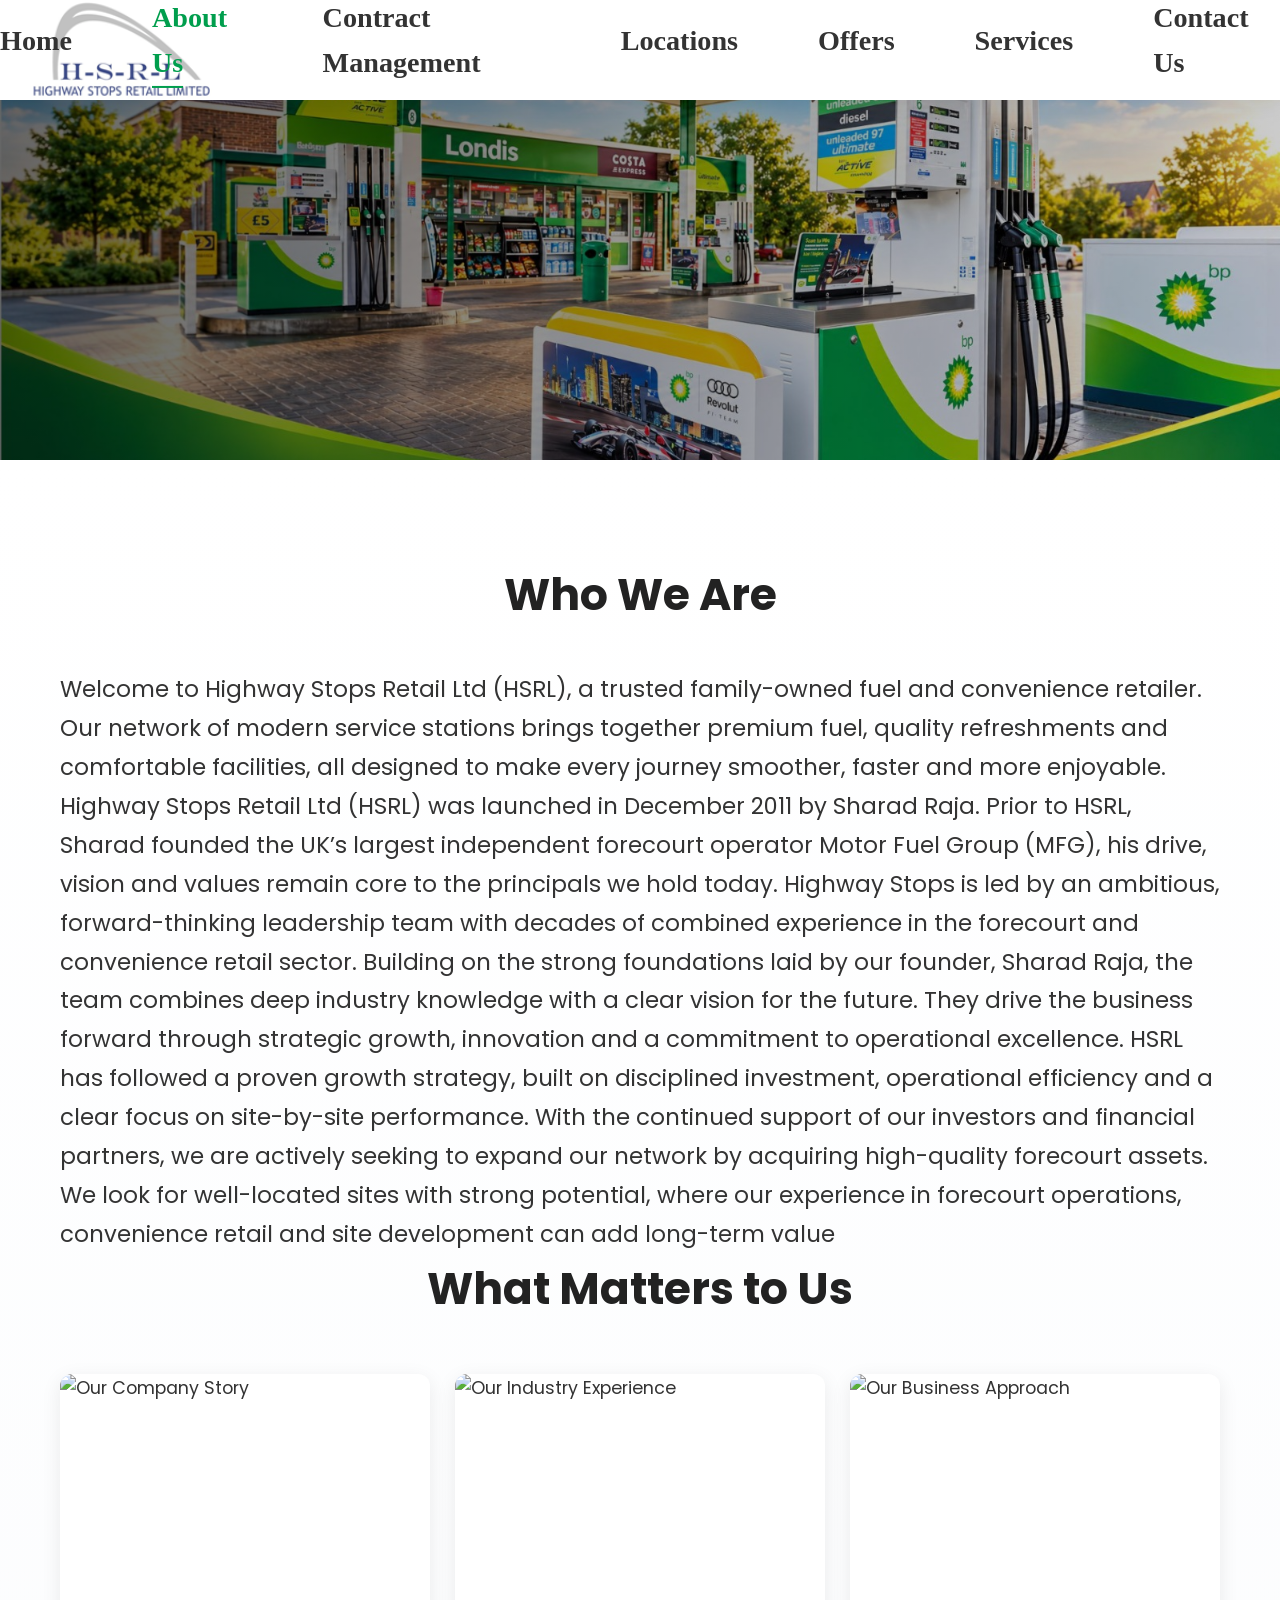
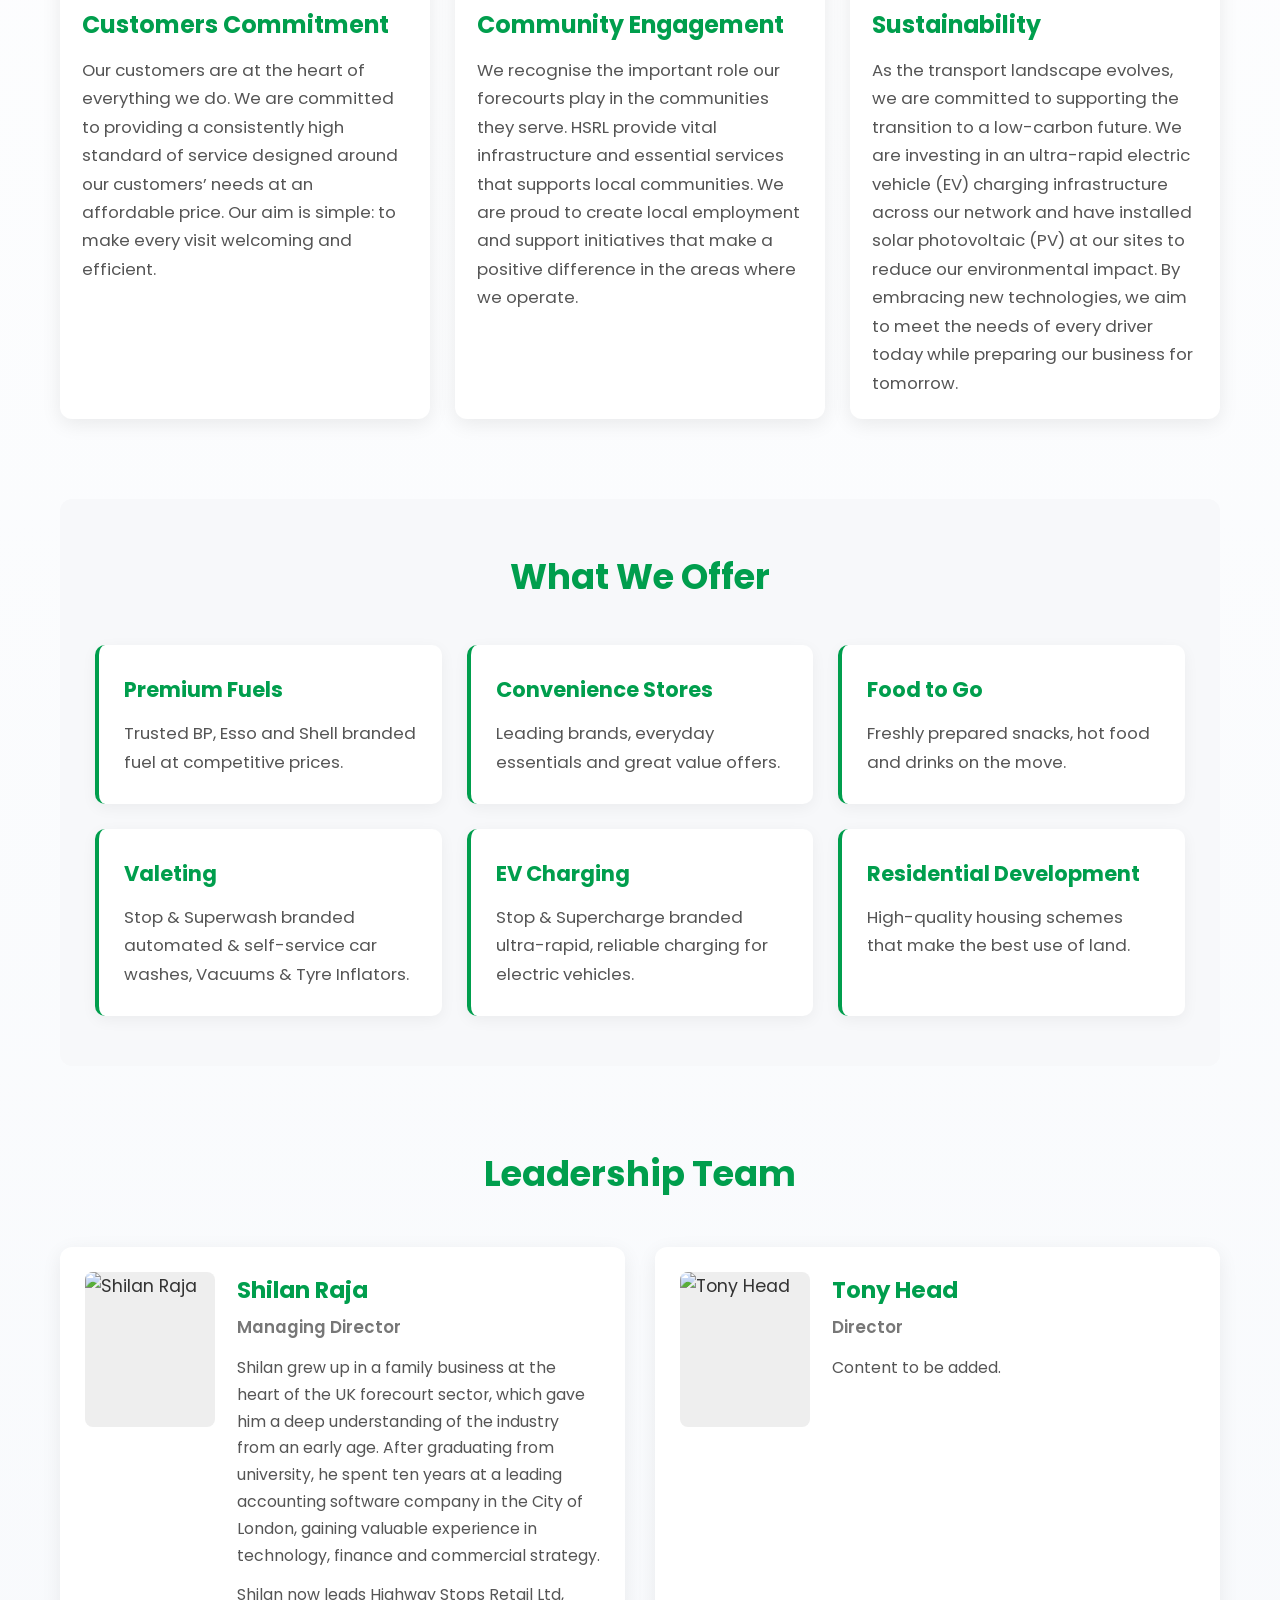
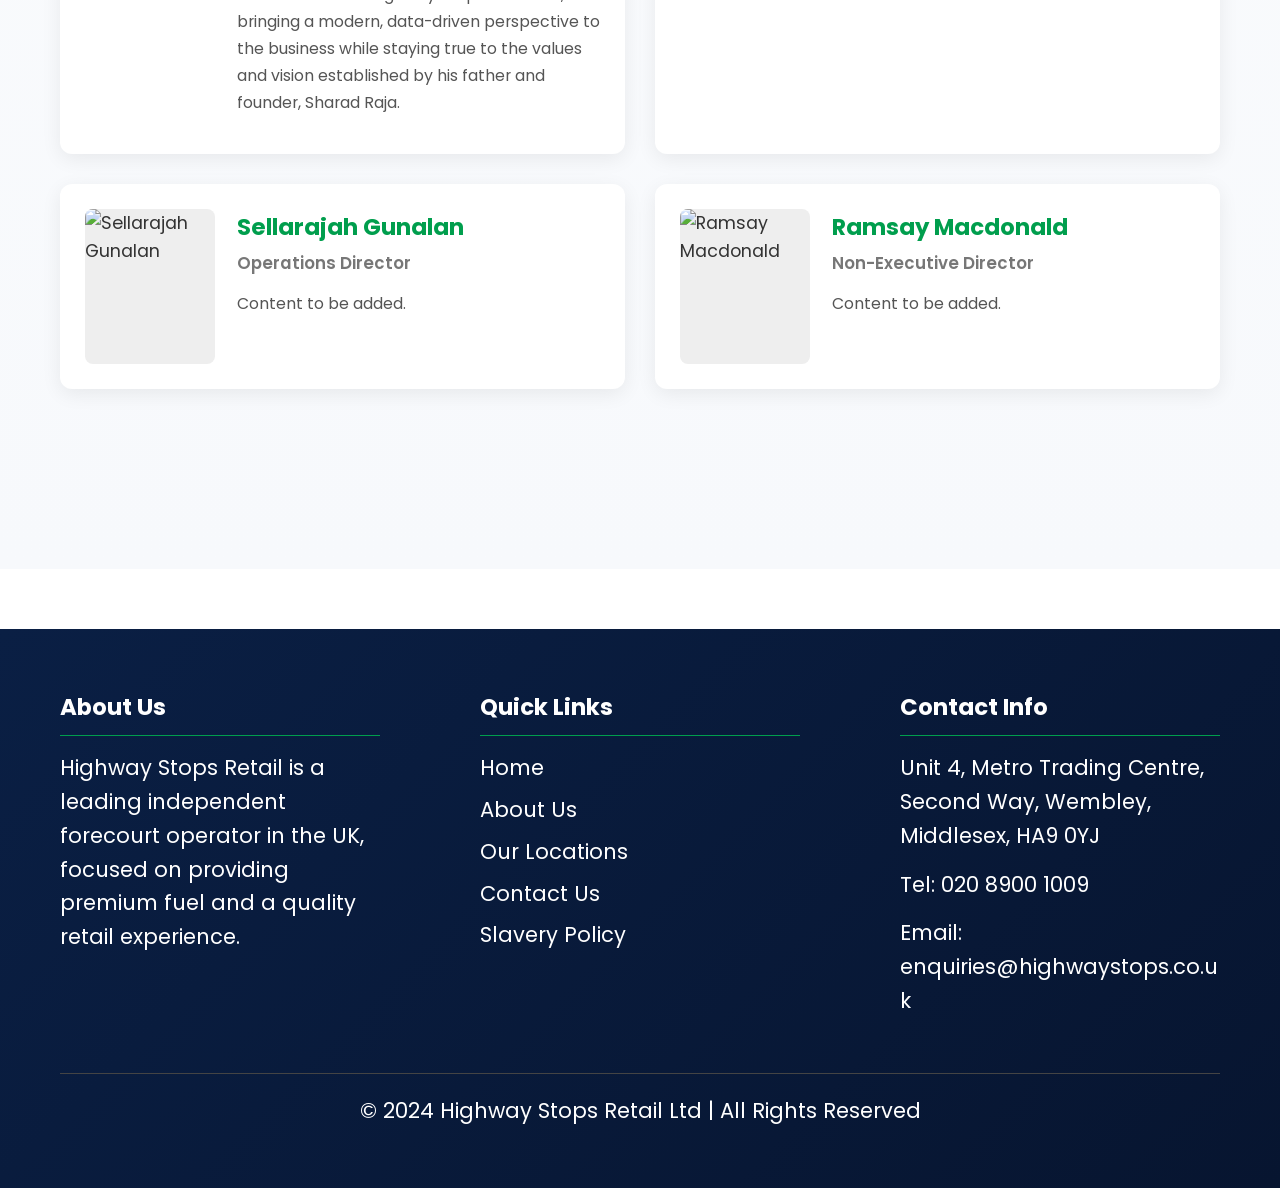
==== commit 144bc521: "about.html" ====
--- a/about.html
+++ b/about.html
@@ -14,7 +14,7 @@
     <header class="main-header">
         <div class="container">
     <a href="index.html" class="logo">
-        <img src="images/home-slider.jpeg" alt="Highway Stops Retail Logo">
+        <img src="images/logo.png" alt="Highway Stops Retail Logo">
     </a>
 
     <button class="hamburger" id="hamburger">☰</button>
@@ -38,7 +38,7 @@
 
     <main>
         <section class="page-banner">
-            <img src="images/Astwick Site.jpg" alt="A modern service station exterior">
+            <img src="images/home-slider.jpeg" alt="A modern service station exterior">
             <!--<h1 class="page-banner-title">About Our Company</h1> -->
         </section>
 
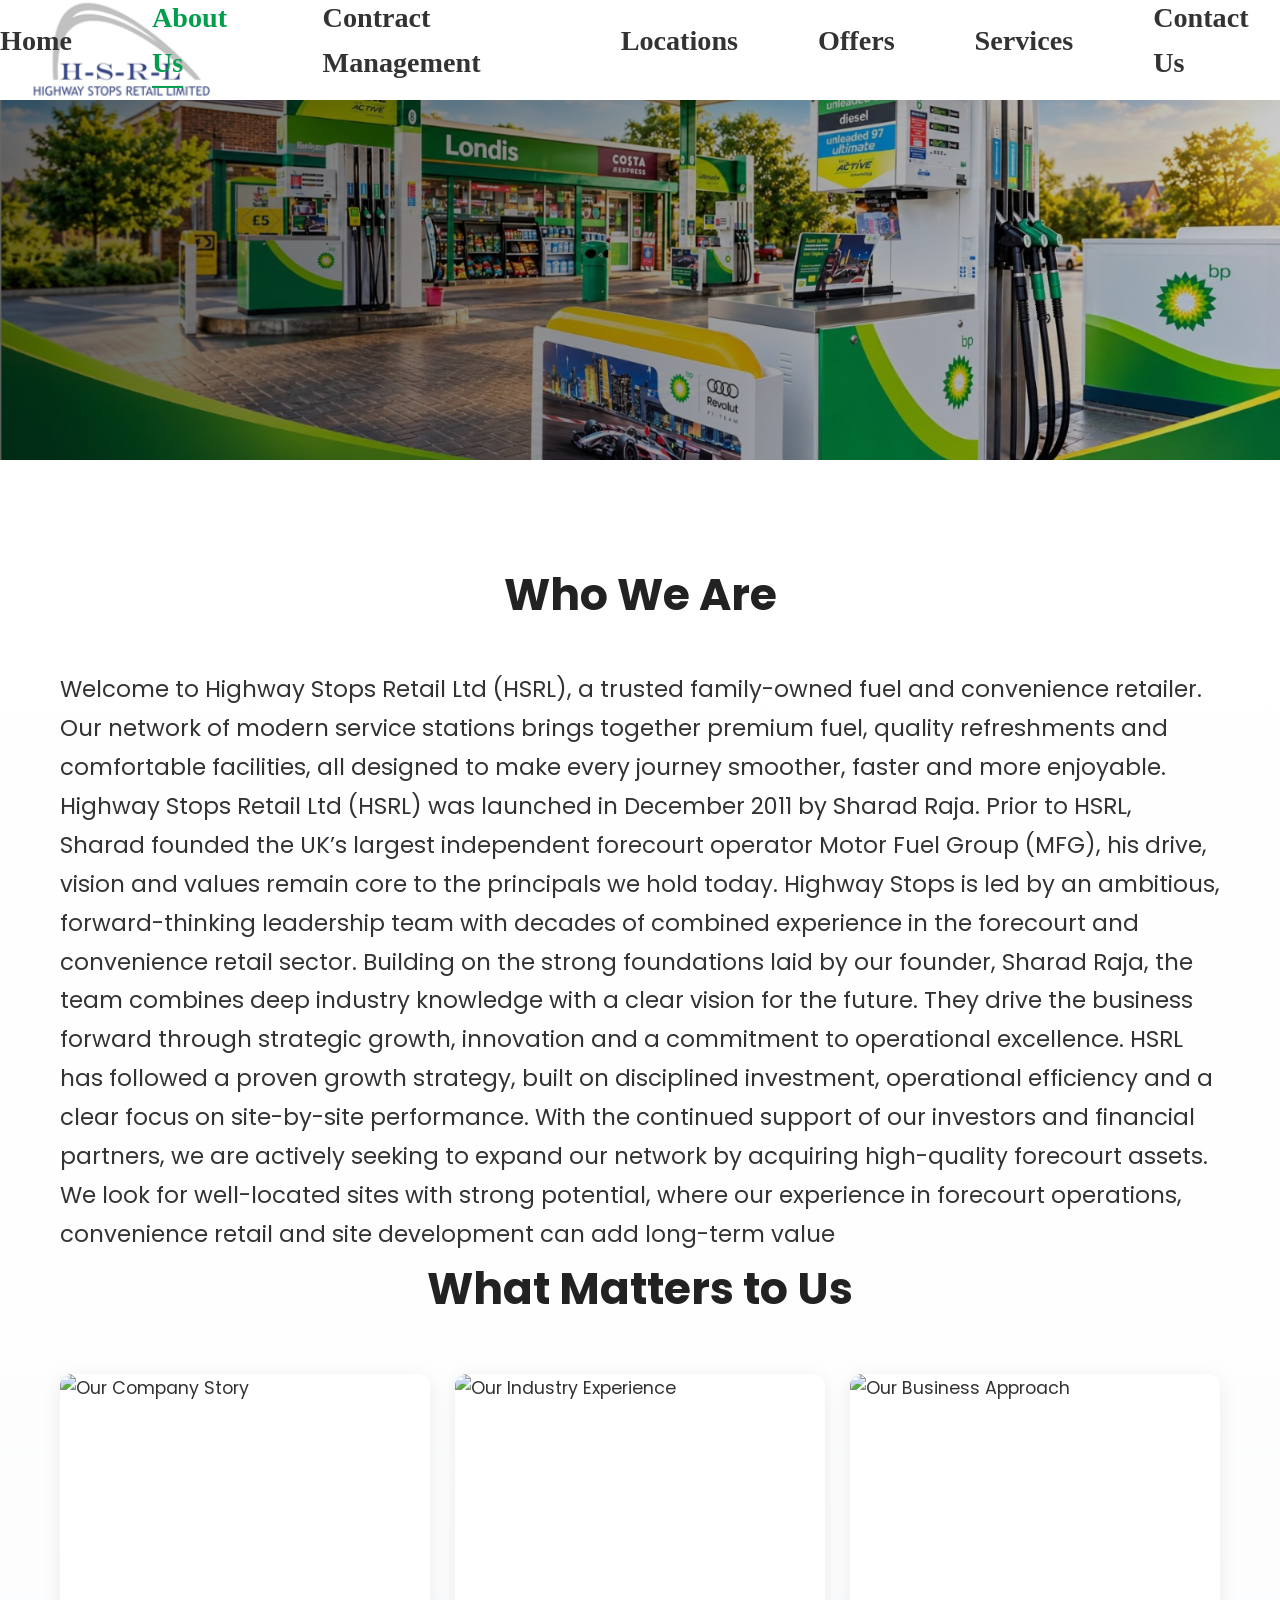
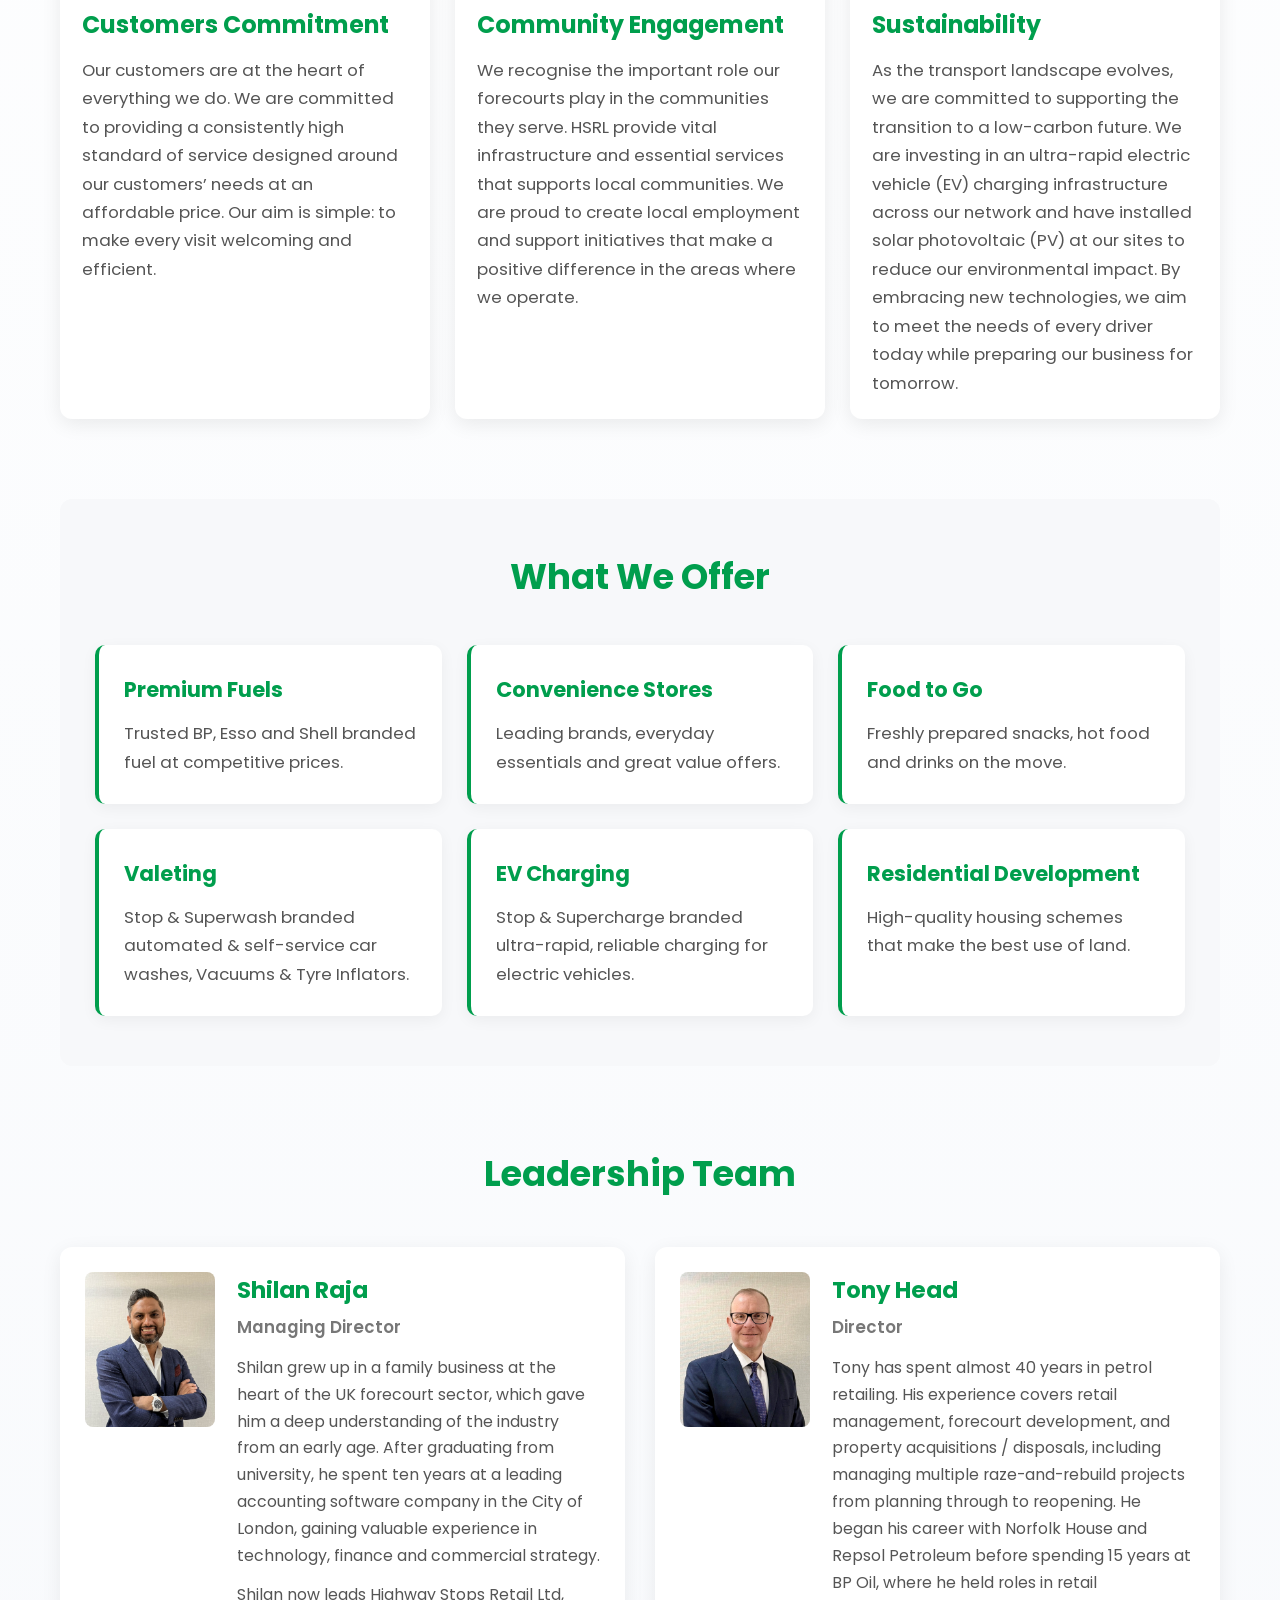
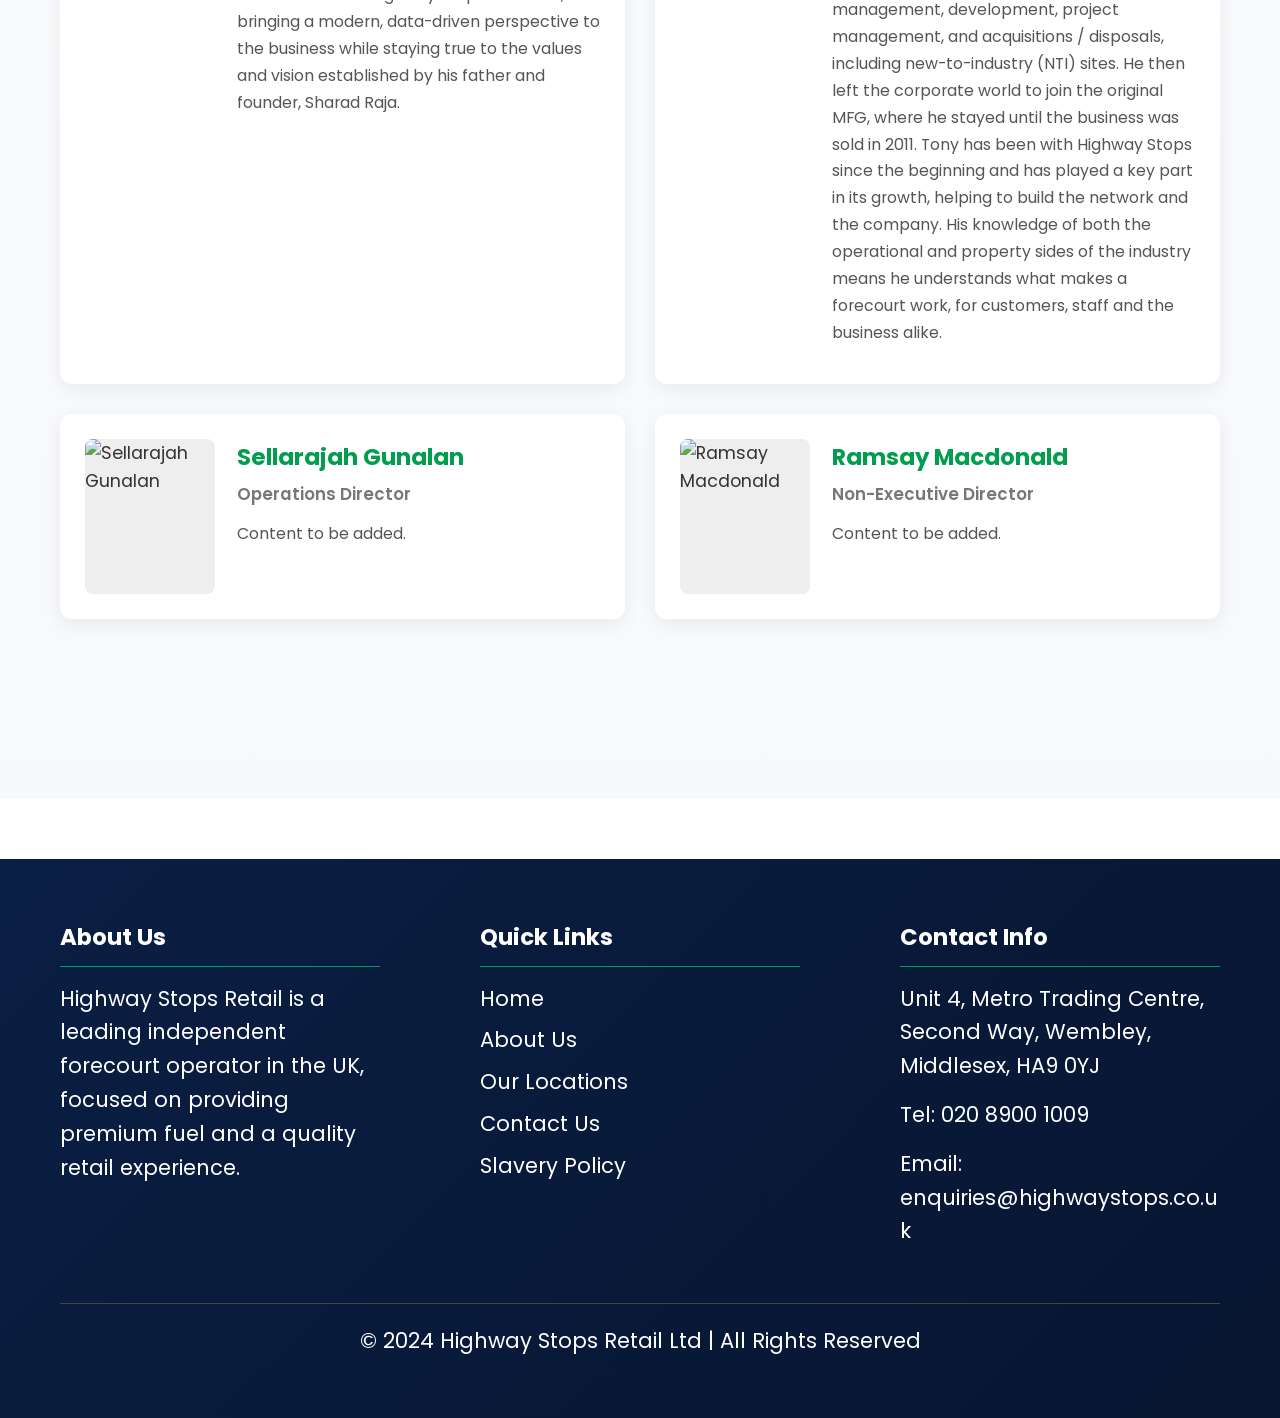
==== commit aab43c1e: "about.html" ====
--- a/about.html
+++ b/about.html
@@ -203,7 +203,7 @@
         <!-- Shilan Raja -->
         <div class="leader-card">
             <div class="leader-image">
-                <img src="images/shilan-raja.jpg" alt="Shilan Raja">
+                <img src="images/shilan raja.jpeg" alt="Shilan Raja">
             </div>
 
             <div class="leader-content">
@@ -232,7 +232,7 @@
         <!-- Tony Head -->
         <div class="leader-card">
             <div class="leader-image">
-                <img src="images/tony-head.jpg" alt="Tony Head">
+                <img src="images/tony head.jpeg" alt="Tony Head">
             </div>
 
             <div class="leader-content">
@@ -240,7 +240,9 @@
                 <h4>Director</h4>
 
                 <p>
-                    Content to be added.
+                    Tony has spent almost 40 years in petrol retailing. His experience covers retail management, forecourt development, and property acquisitions / disposals, including managing multiple raze-and-rebuild projects from planning through to reopening.
+He began his career with Norfolk House and Repsol Petroleum before spending 15 years at BP Oil, where he held roles in retail management, development, project management, and acquisitions / disposals, including new-to-industry (NTI) sites. He then left the corporate world to join the original MFG, where he stayed until the business was sold in 2011.
+Tony has been with Highway Stops since the beginning and has played a key part in its growth, helping to build the network and the company. His knowledge of both the operational and property sides of the industry means he understands what makes a forecourt work, for customers, staff and the business alike.
                 </p>
             </div>
         </div>
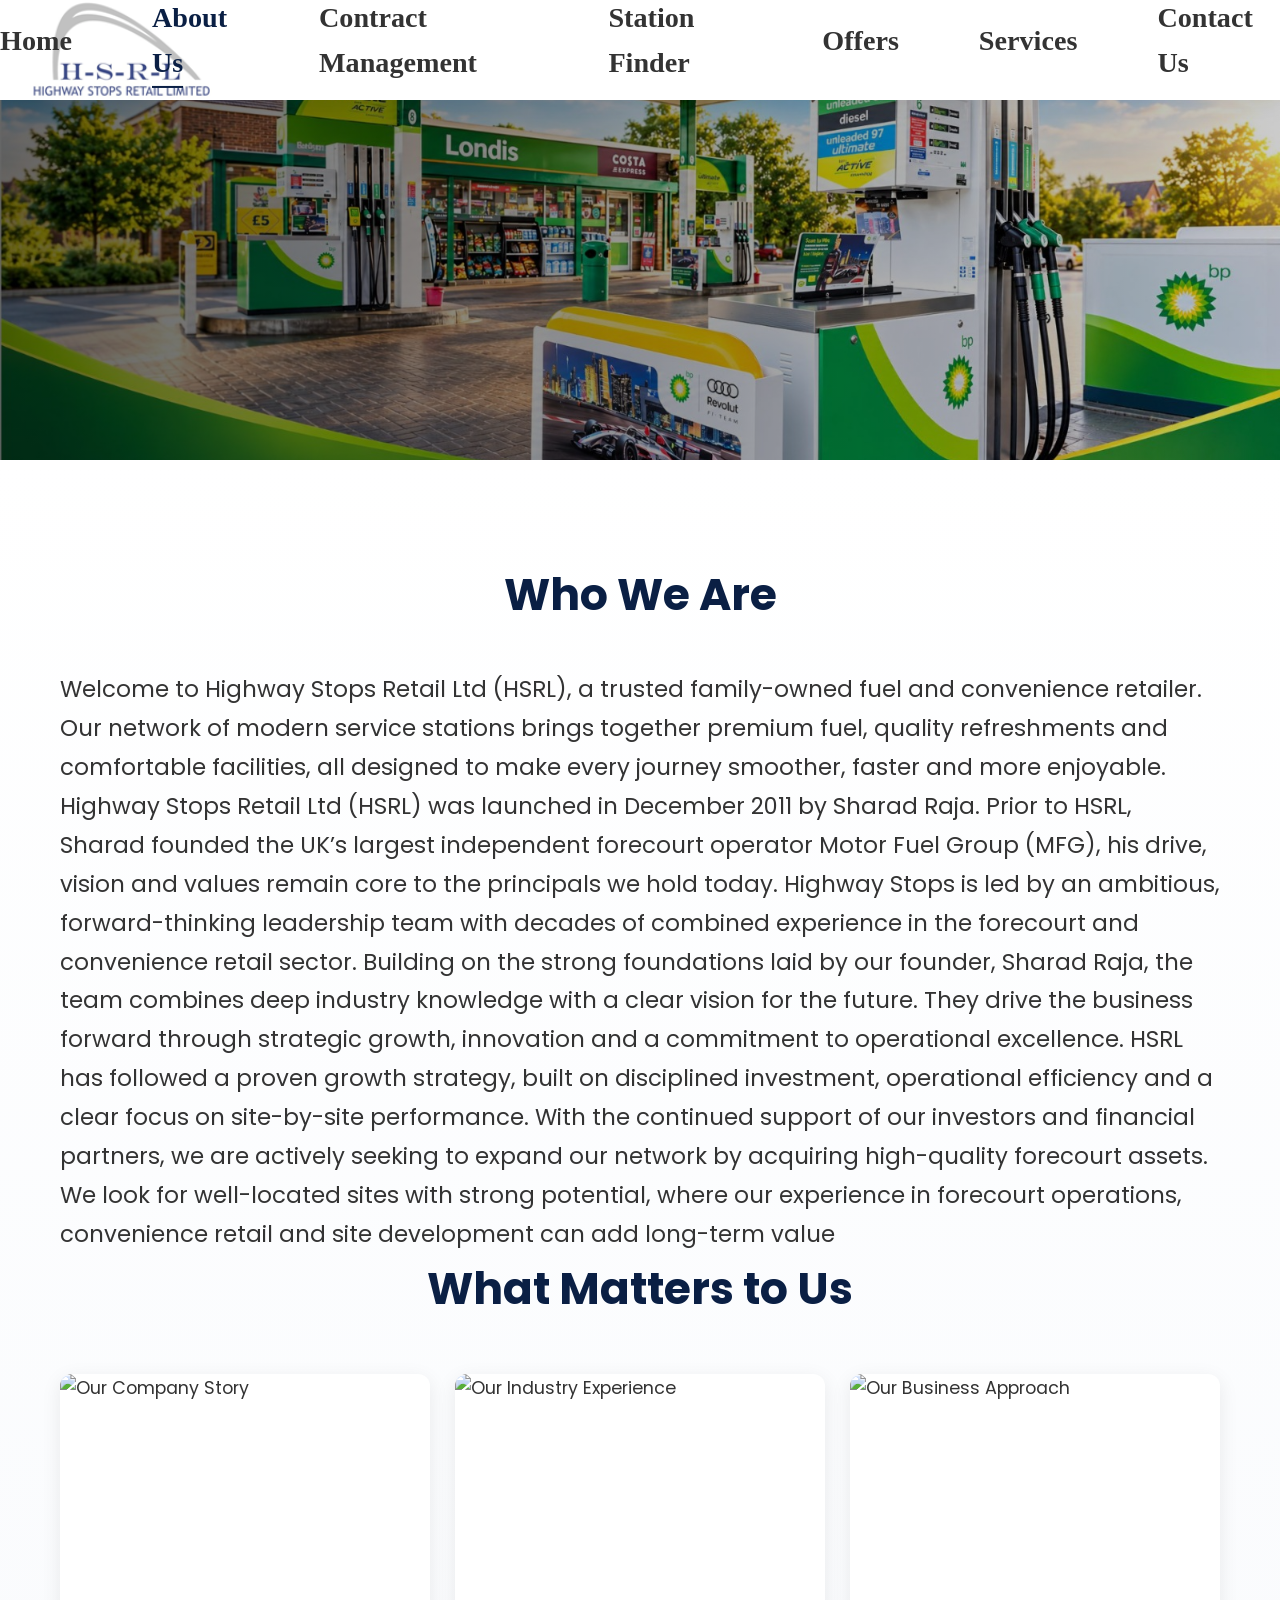
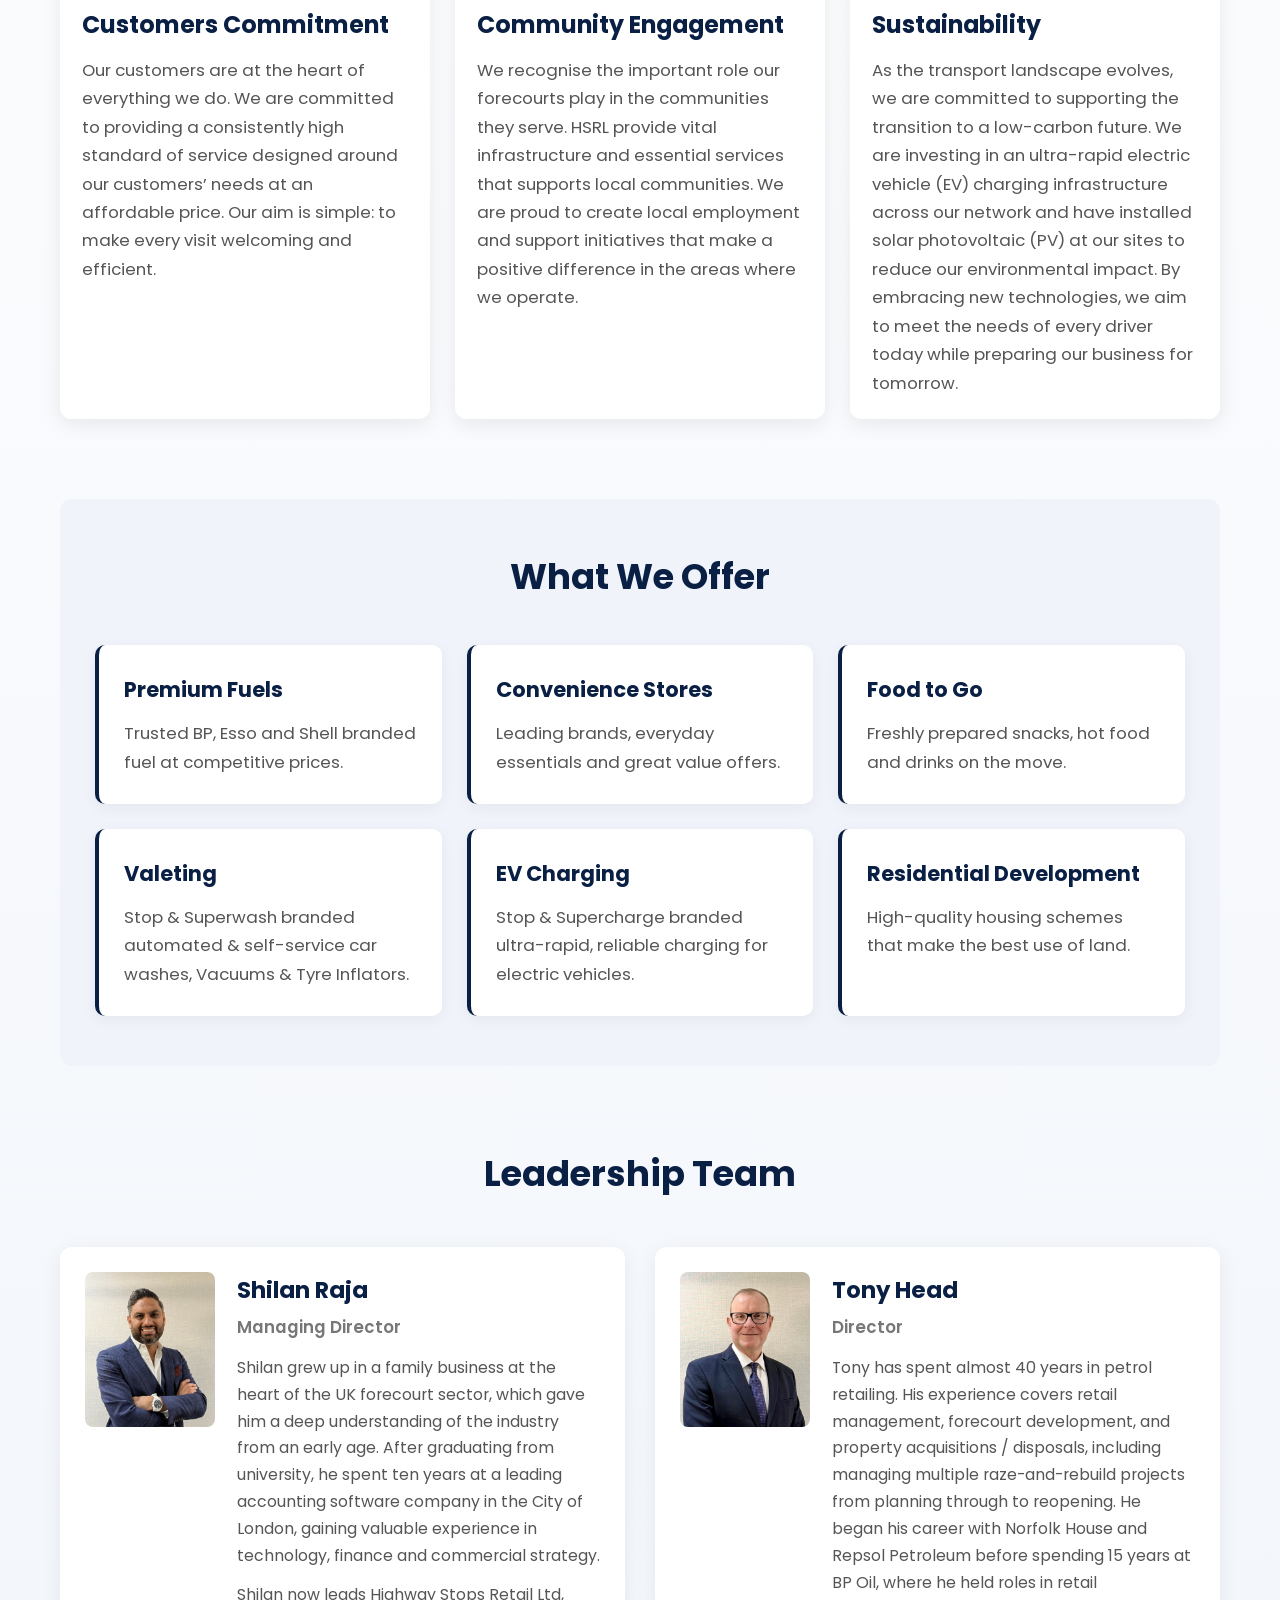
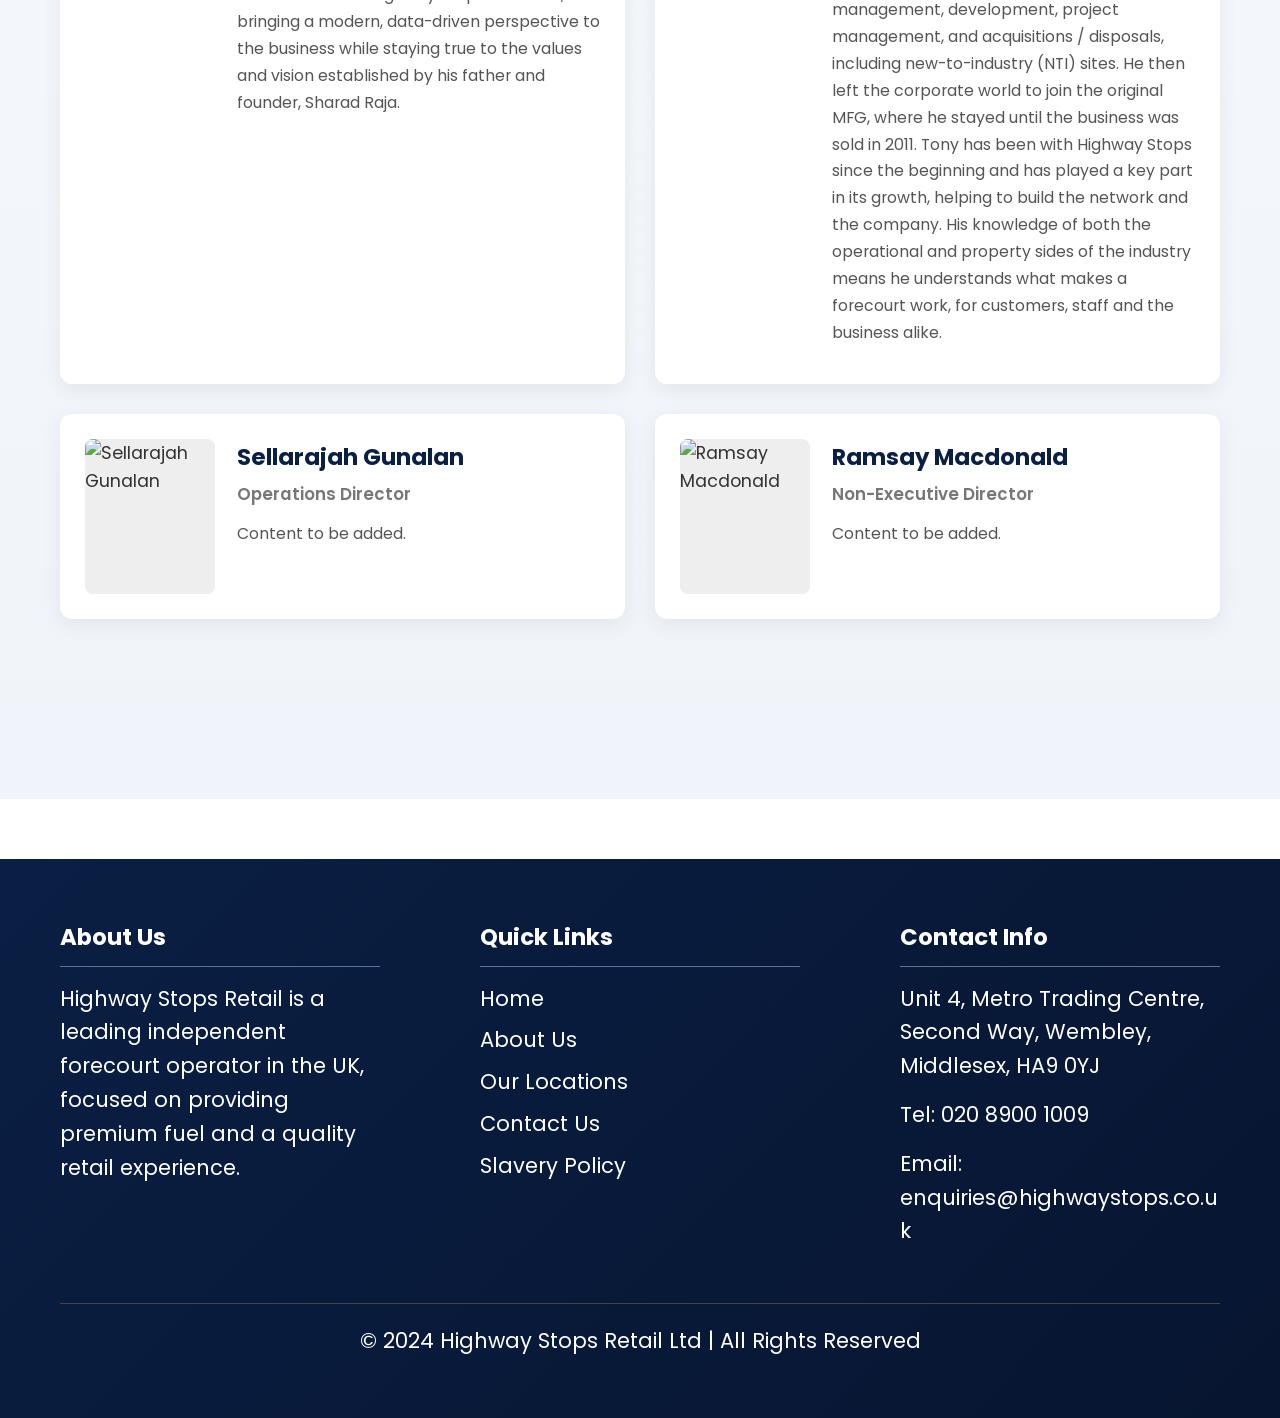
==== commit 905b5056: "about.html" ====
--- a/about.html
+++ b/about.html
@@ -24,7 +24,7 @@
             <li><a href="index.html" class="active">Home</a></li>
             <li><a href="about.html">About Us</a></li>
             <li><a href="contract.html">Contract Management</a></li>
-            <li><a href="locations.html">Locations</a></li>
+            <li><a href="locations.html">Station Finder</a></li>
             <li><a href="offers.html">Offers</a></li>
             <li><a href="services.html">Services</a></li>
             <li><a href="contact.html">Contact Us</a></li>
--- a/css/style.css
+++ b/css/style.css
@@ -1806,6 +1806,7 @@
 .leader-card:hover {
     transform: translateY(-5px);
     box-shadow: 0 10px 25px rgba(0, 0, 0, 0.12);
+    background: #ffffff;
 }
 
 /* Leader Photo */
@@ -2143,3 +2144,225 @@
         font-size: 1.4rem;
     }
 }
+
+
+
+
+
+/* ==========================================
+   HIGHWAY STOPS RETAIL LTD
+   PREMIUM NAVY BLUE THEME
+========================================== */
+
+/* MAIN COLOUR VARIABLES */
+:root {
+    --primary-color: #0A1F44;
+    --secondary-color: #EAF0F8;
+    --text-color: #333333;
+    --heading-color: #0A1F44;
+    --white-color: #ffffff;
+    --shadow: 0 4px 15px rgba(10, 31, 68, 0.10);
+}
+
+/* GENERAL HEADINGS */
+h1, h2, h3 {
+    color: var(--heading-color);
+}
+
+/* NAVIGATION */
+.main-nav a:hover,
+.main-nav a.active {
+    color: #0A1F44;
+}
+
+.main-nav a::after {
+    background-color: #0A1F44;
+}
+
+/* BUTTONS */
+.btn-submit {
+    background-color: #0A1F44;
+    box-shadow: 0 8px 20px rgba(10, 31, 68, 0.25);
+}
+
+.btn-submit:hover {
+    background-color: #071530;
+    box-shadow: 0 12px 25px rgba(10, 31, 68, 0.35);
+}
+
+/* SLIDER NAVIGATION */
+.slider-dot:hover,
+.slider-dot.active {
+    background: #0A1F44;
+    border-color: #0A1F44;
+}
+
+/* HOME PAGE FEATURE BOXES */
+.feature-box h3 {
+    color: #0A1F44;
+}
+
+/* ABOUT PAGE */
+.about-intro h2,
+.about-card-content h3,
+.about-leadership h2,
+.leadership-section > h2,
+.leader-content h3,
+.stat-box h3 {
+    color: #0A1F44;
+}
+
+/* ABOUT PAGE CARDS */
+.about-info-card,
+.about-card-content {
+    background-color: #ffffff;
+}
+
+/* WHAT WE OFFER */
+.what-we-offer {
+    background: #F0F4FA;
+}
+
+.what-we-offer h2,
+.offer-card h3 {
+    color: #0A1F44;
+}
+
+.offer-card {
+    border-left-color: #0A1F44;
+}
+
+/* CONTRACT PAGE */
+.contract-modern {
+    background: #F4F6FA;
+}
+
+.contract-intro {
+    background: #EAF0F8;
+    border-left-color: #0A1F44;
+}
+
+.contract-intro h2,
+.contract-info-section h2,
+.contract-text h2,
+.contract-info-section h2::after {
+    color: #0A1F44;
+}
+
+.contract-info-section h2::after {
+    background: #0A1F44;
+}
+
+.contract-list li {
+    background: #F3F6FB;
+    border-left-color: #0A1F44;
+}
+
+.contract-steps li {
+    background: #EDF2F9;
+}
+
+.contract-steps li::before {
+    background: #0A1F44;
+}
+
+/* CONTRACT FEATURE CARDS */
+.feature-card {
+    border-top-color: #0A1F44;
+}
+
+.feature-card h3 {
+    color: #0A1F44;
+}
+
+/* CONTRACT HIGHLIGHT BOX */
+.contract-highlight {
+    background: linear-gradient(135deg, #0A1F44, #071530);
+}
+
+/* CONTRACT FINAL CTA */
+.contract-final-cta {
+    background: linear-gradient(135deg, #0A1F44, #173B70);
+}
+
+.contract-final-cta a {
+    color: #0A1F44;
+}
+
+/* CONTRACT INVESTMENT BOX */
+.contract-box {
+    background: linear-gradient(135deg, #0A1F44, #071530);
+}
+
+/* SERVICES PAGE */
+.services-main-heading,
+.service-card h5 {
+    color: #0A1F44;
+}
+
+/* CONTACT PAGE */
+.contact-info h3,
+.contact-form h3 {
+    color: #0A1F44;
+}
+
+.form-group input:focus,
+.form-group textarea:focus {
+    border-color: #0A1F44;
+}
+
+/* SEARCH AND FILTERS */
+.top-filter-bar .search-box input:focus {
+    border-color: #0A1F44;
+    box-shadow: 0 0 0 3px rgba(10, 31, 68, 0.15);
+}
+
+/* LOCATIONS PAGE */
+.locations-header {
+    background-color: #EAF0F8;
+}
+
+/* FOOTER */
+.main-footer {
+    background: linear-gradient(135deg, #0A1F44, #071530);
+}
+
+.footer-section h4 {
+    border-bottom-color: #56749F;
+}
+
+/* MOBILE NAVIGATION */
+@media (max-width: 768px) {
+    .main-nav {
+        background: #ffffff;
+    }
+}
+
+/* REMOVE REMAINING GREEN ACCENTS */
+.location-item-services i[title="Subway"],
+.location-item-services i[title="ATM"],
+.filter-checkbox input[value="Subway"] + i,
+.filter-checkbox input[value="ATM"] + i {
+    color: #0A1F44;
+}
+
+.location-item-services i:hover {
+    background: #EAF0F8;
+}
+
+/* PREMIUM NAVY SHADOWS */
+.about-info-card:hover,
+.leader-card:hover,
+.feature-card:hover,
+.service-card:hover {
+    box-shadow: 0 12px 30px rgba(10, 31, 68, 0.12);
+}
+
+/* CONSISTENT PAGE BACKGROUNDS */
+.contract-modern,
+.about-modern {
+    background: linear-gradient(to bottom, #ffffff, #F0F4FA);
+}
+
+/* END OF NAVY BLUE THEME */
+
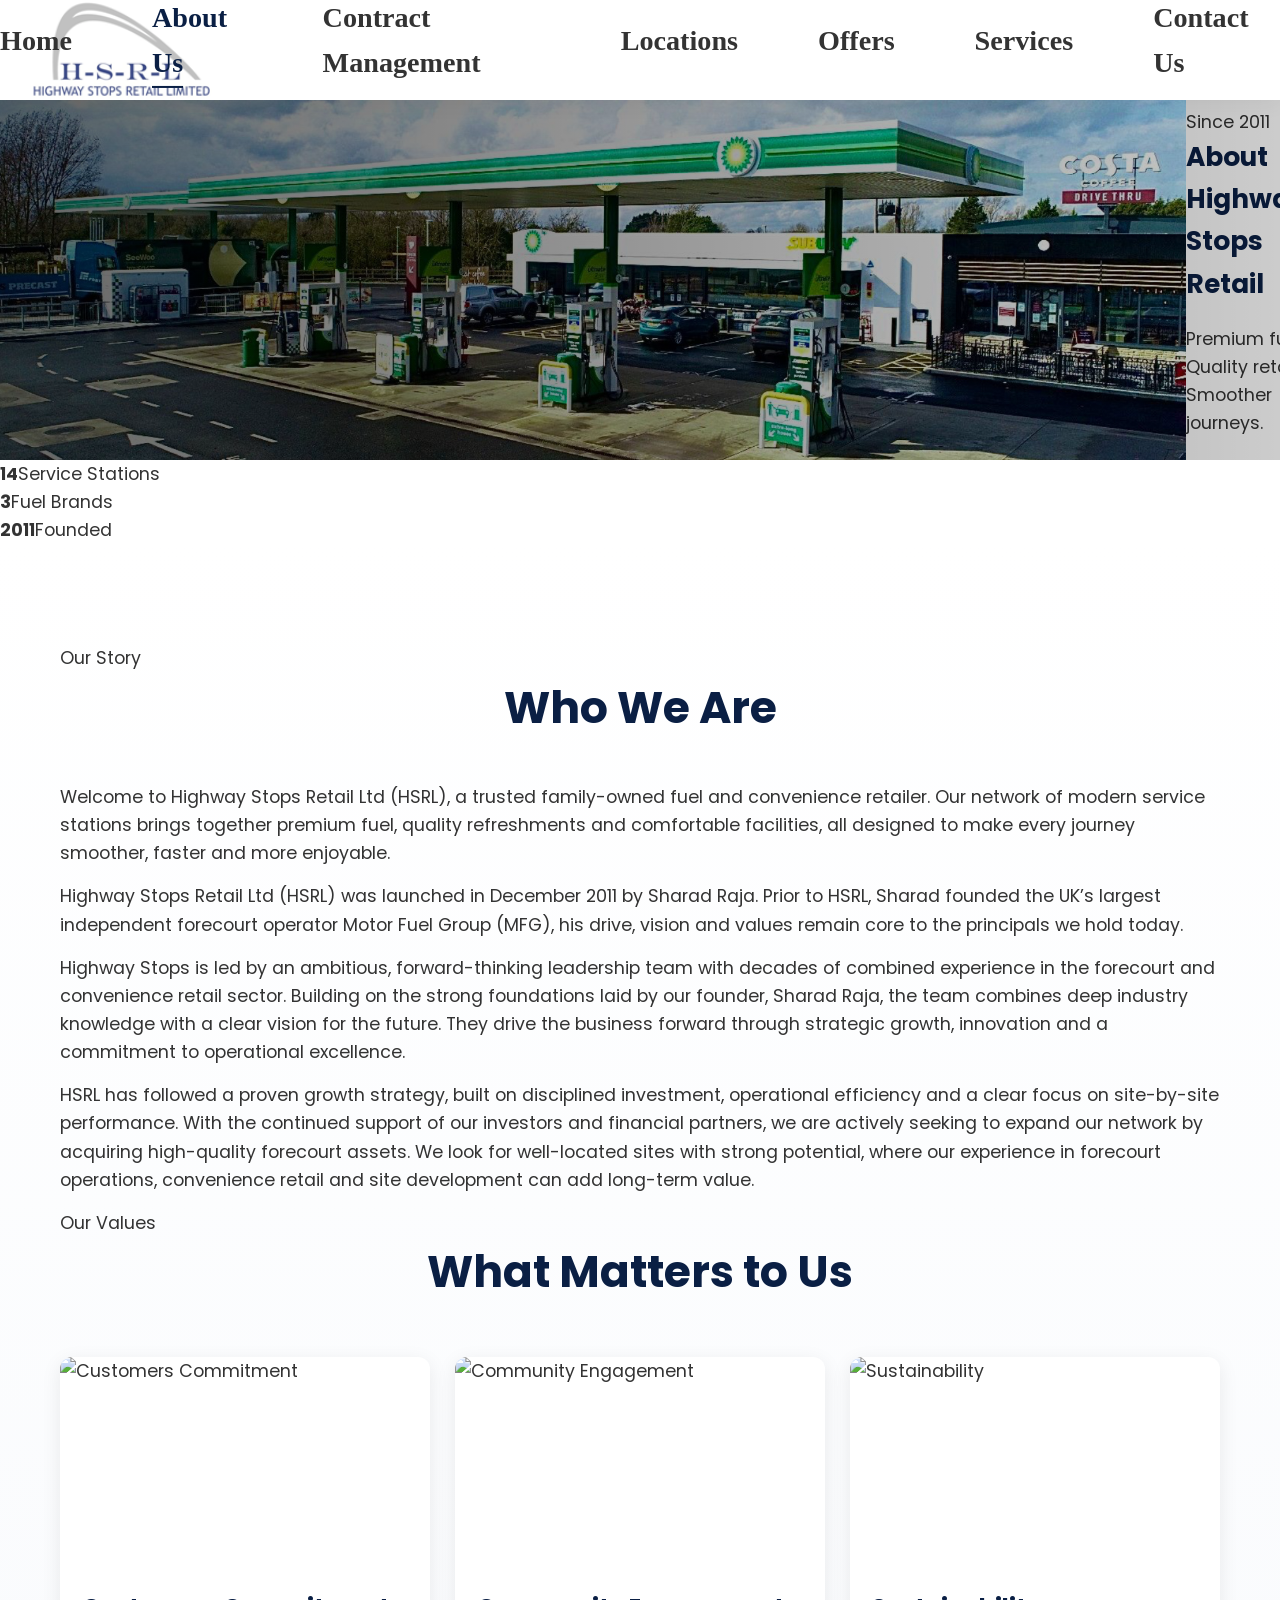
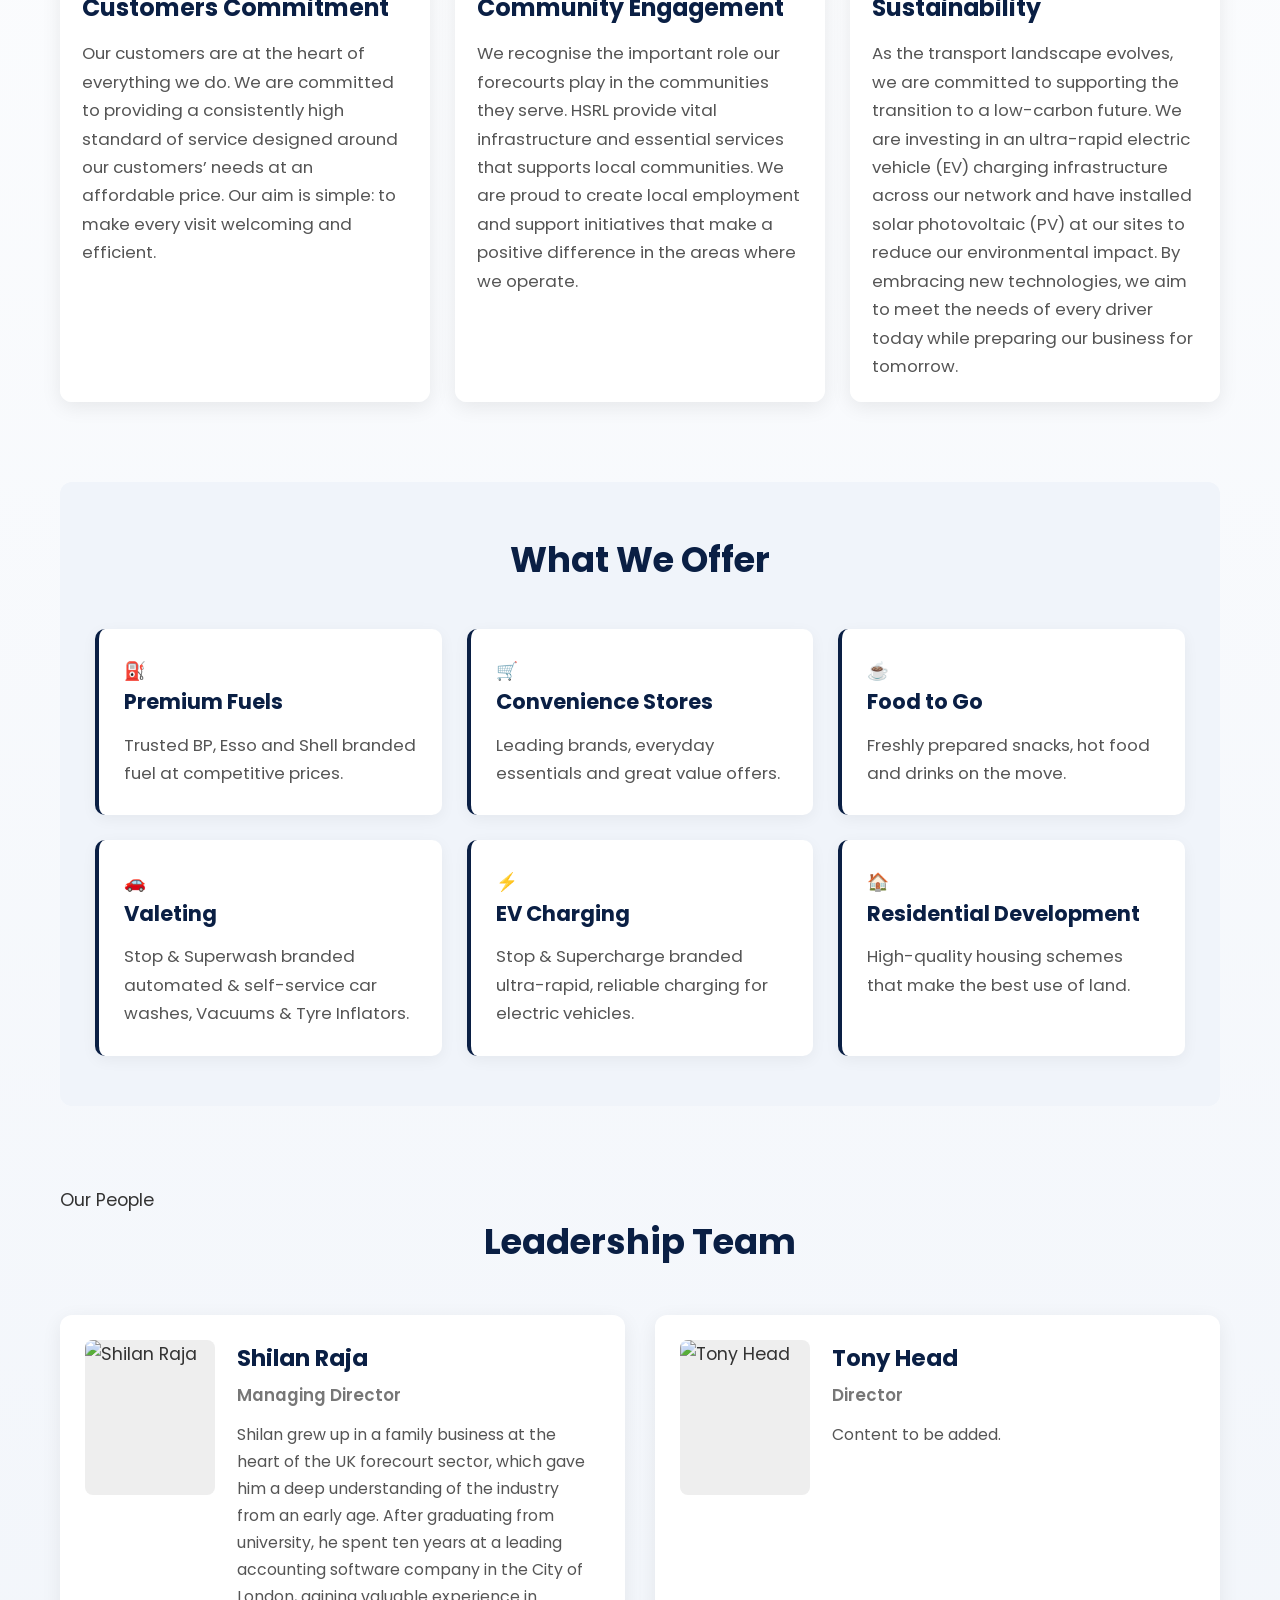
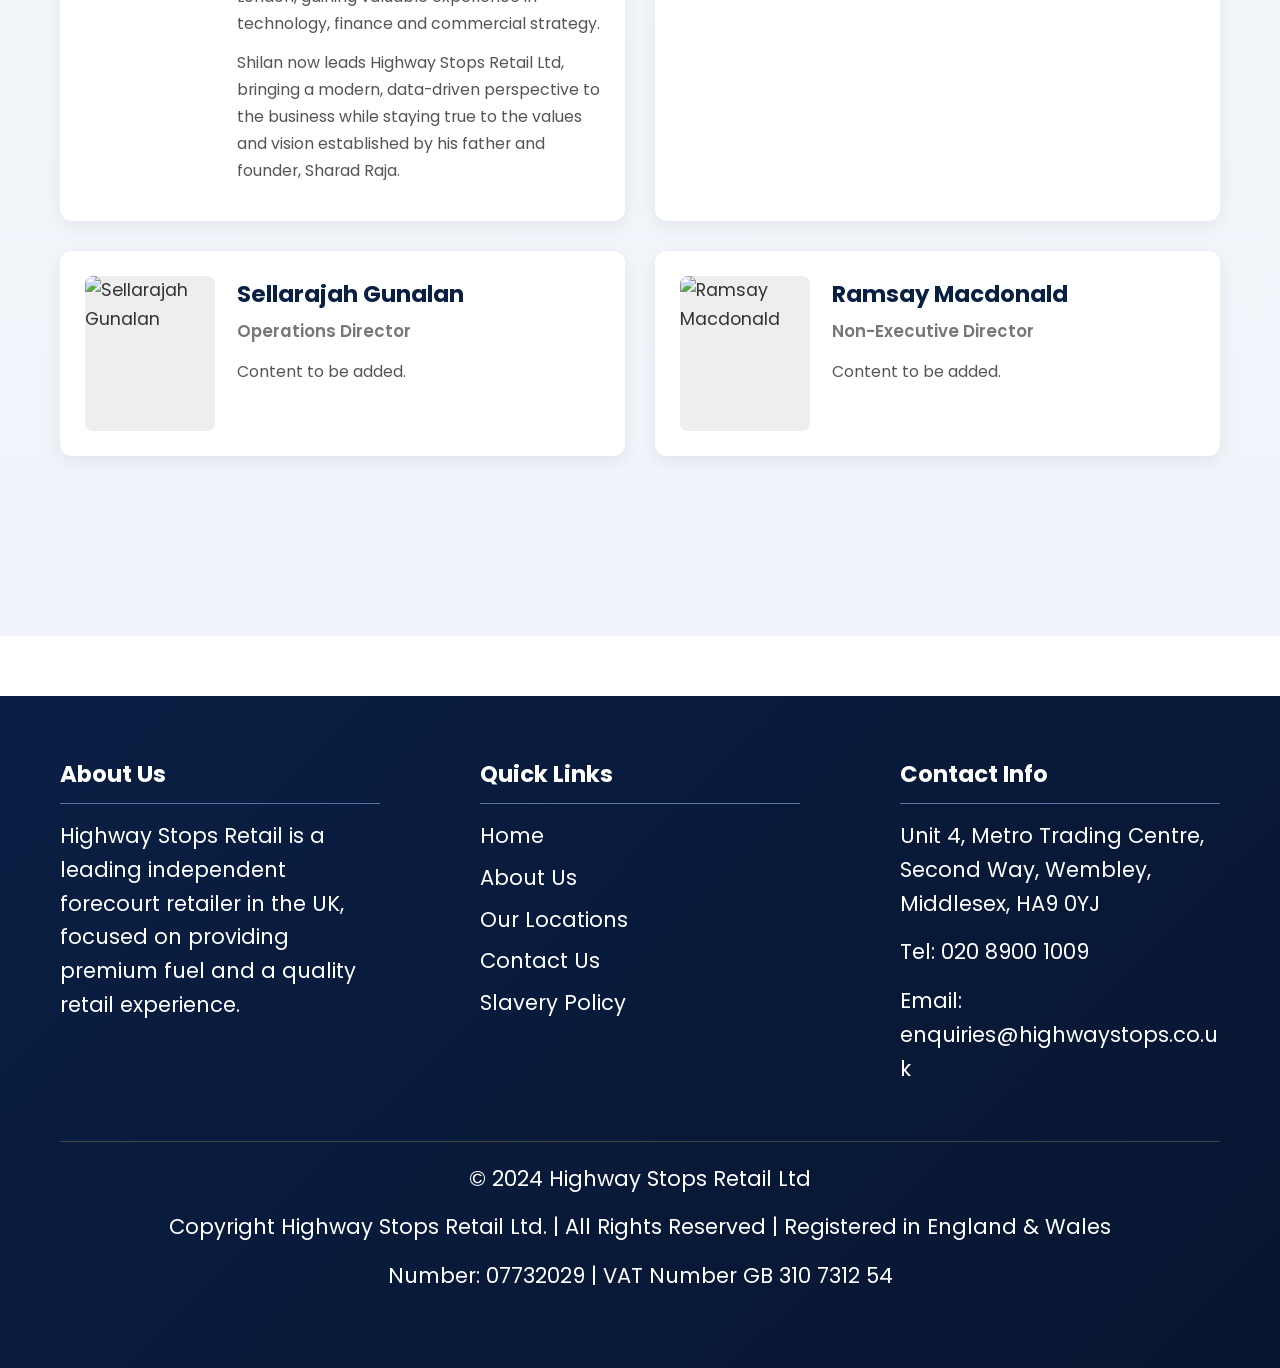
==== commit 8801e06d: "about.html" ====
--- a/about.html
+++ b/about.html
@@ -24,7 +24,7 @@
             <li><a href="index.html" class="active">Home</a></li>
             <li><a href="about.html">About Us</a></li>
             <li><a href="contract.html">Contract Management</a></li>
-            <li><a href="locations.html">Station Finder</a></li>
+            <li><a href="locations.html">Locations</a></li>
             <li><a href="offers.html">Offers</a></li>
             <li><a href="services.html">Services</a></li>
             <li><a href="contact.html">Contact Us</a></li>
@@ -37,268 +37,154 @@
 
 
     <main>
-        <section class="page-banner">
-            <img src="images/home-slider.jpeg" alt="A modern service station exterior">
-            <!--<h1 class="page-banner-title">About Our Company</h1> -->
-        </section>
-
-        <section class="content-section about-modern">
-    <div class="container">
-
-        <!-- Intro -->
-        <div class="about-intro">
-            <h2>Who We Are</h2>
-            <p>
-                Welcome to Highway Stops Retail Ltd (HSRL), a trusted family-owned fuel and convenience retailer. Our network of modern service stations brings together premium fuel, quality refreshments and comfortable facilities, all designed to make every journey smoother, faster and more enjoyable.
-Highway Stops Retail Ltd (HSRL) was launched in December 2011 by Sharad Raja. Prior to HSRL, Sharad founded the UK’s largest independent forecourt operator Motor Fuel Group (MFG), his drive, vision and values remain core to the principals we hold today.
-Highway Stops is led by an ambitious, forward-thinking leadership team with decades of combined experience in the forecourt and convenience retail sector. Building on the strong foundations laid by our founder, Sharad Raja, the team combines deep industry knowledge with a clear vision for the future. They drive the business forward through strategic growth, innovation and a commitment to operational excellence.
-HSRL has followed a proven growth strategy, built on disciplined investment, operational efficiency and a clear focus on site-by-site performance. With the continued support of our investors and financial partners, we are actively seeking to expand our network by acquiring high-quality forecourt assets. We look for well-located sites with strong potential, where our experience in forecourt operations, convenience retail and site development can add long-term value
-
-            </p>
+
+    <!-- BANNER WITH TITLE -->
+    <section class="page-banner">
+        <img src="images/Astwick Site.jpg" alt="A modern service station exterior">
+        <div class="ab-banner-text">
+            <span class="ab-kicker">Since 2011</span>
+            <h1>About Highway Stops Retail</h1>
+            <p>Premium fuel. Quality retail. Smoother journeys.</p>
         </div>
-
-        <!-- Vision & Growth 
-        <div class="about-grid">
-            <div class="about-card">
-                <h3>Our Vision</h3>
-                <p>
-                    To become one of the most efficient and profitable independent forecourt operators in the UK 
-                    by combining premium fuel brands with outstanding customer service.
-                </p>
-            </div>
-
-            <div class="about-card">
-                <h3>Our Growth</h3>
-                <p>
-                    Backed by HSBC investors, HSRL continues to expand strategically across the South East, 
-                    operating 14 stations under BP, Esso and Shell brands.
-                </p>
-            </div>
-        </div>-->
-
-        
-<!-- About Us: Four Image + Content Cards -->
-<h2 class="about-cards-heading">What Matters to Us</h2>
-
-<div class="about-cards-grid">
-
-    <!-- Card 1: Our Story -->
-    <div class="about-info-card">
-        <div class="about-card-image">
-            <img src="images/about-story.jpg" alt="Our Company Story">
+    </section>
+
+    <!-- STATS STRIP -->
+    <section class="ab-stats">
+        <div class="ab-stat"><strong>14</strong><span>Service Stations</span></div>
+        <div class="ab-stat"><strong>3</strong><span>Fuel Brands</span></div>
+        <div class="ab-stat"><strong>2011</strong><span>Founded</span></div>
+    </section>
+
+    <section class="content-section about-modern">
+        <div class="container">
+
+            <!-- WHO WE ARE -->
+            <div class="ab-who">
+                <div class="ab-who-head">
+                    <span class="ab-kicker dark">Our Story</span>
+                    <h2>Who We Are</h2>
+                    <div class="ab-line"></div>
+                </div>
+                <div class="ab-who-body">
+                    <p class="ab-lead">Welcome to Highway Stops Retail Ltd (HSRL), a trusted family-owned fuel and convenience retailer. Our network of modern service stations brings together premium fuel, quality refreshments and comfortable facilities, all designed to make every journey smoother, faster and more enjoyable.</p>
+                    <p>Highway Stops Retail Ltd (HSRL) was launched in December 2011 by Sharad Raja. Prior to HSRL, Sharad founded the UK’s largest independent forecourt operator Motor Fuel Group (MFG), his drive, vision and values remain core to the principals we hold today.</p>
+                    <p>Highway Stops is led by an ambitious, forward-thinking leadership team with decades of combined experience in the forecourt and convenience retail sector. Building on the strong foundations laid by our founder, Sharad Raja, the team combines deep industry knowledge with a clear vision for the future. They drive the business forward through strategic growth, innovation and a commitment to operational excellence.</p>
+                    <p>HSRL has followed a proven growth strategy, built on disciplined investment, operational efficiency and a clear focus on site-by-site performance. With the continued support of our investors and financial partners, we are actively seeking to expand our network by acquiring high-quality forecourt assets. We look for well-located sites with strong potential, where our experience in forecourt operations, convenience retail and site development can add long-term value.</p>
+                </div>
+            </div>
+
+            <!-- WHAT MATTERS TO US -->
+            <div class="ab-heading">
+                <span class="ab-kicker dark">Our Values</span>
+                <h2>What Matters to Us</h2>
+                <div class="ab-line center"></div>
+            </div>
+
+            <div class="about-cards-grid">
+                <div class="about-info-card">
+                    <div class="about-card-image">
+                        <img src="images/about-story.jpg" alt="Customers Commitment">
+                        <span class="ab-num">01</span>
+                    </div>
+                    <div class="about-card-content">
+                        <h3>Customers Commitment</h3>
+                        <p>Our customers are at the heart of everything we do. We are committed to providing a consistently high standard of service designed around our customers’ needs at an affordable price. Our aim is simple: to make every visit welcoming and efficient.</p>
+                    </div>
+                </div>
+
+                <div class="about-info-card">
+                    <div class="about-card-image">
+                        <img src="images/about-experience.jpg" alt="Community Engagement">
+                        <span class="ab-num">02</span>
+                    </div>
+                    <div class="about-card-content">
+                        <h3>Community Engagement</h3>
+                        <p>We recognise the important role our forecourts play in the communities they serve. HSRL provide vital infrastructure and essential services that supports local communities. We are proud to create local employment and support initiatives that make a positive difference in the areas where we operate.</p>
+                    </div>
+                </div>
+
+                <div class="about-info-card">
+                    <div class="about-card-image">
+                        <img src="images/about-approach.jpg" alt="Sustainability">
+                        <span class="ab-num">03</span>
+                    </div>
+                    <div class="about-card-content">
+                        <h3>Sustainability</h3>
+                        <p>As the transport landscape evolves, we are committed to supporting the transition to a low-carbon future. We are investing in an ultra-rapid electric vehicle (EV) charging infrastructure across our network and have installed solar photovoltaic (PV) at our sites to reduce our environmental impact. By embracing new technologies, we aim to meet the needs of every driver today while preparing our business for tomorrow.</p>
+                    </div>
+                </div>
+            </div>
+
+            <!-- WHAT WE OFFER -->
+            <section class="what-we-offer">
+                <h2>What We Offer</h2>
+                <div class="ab-line center"></div>
+                <div class="offer-grid">
+                    <div class="offer-card"><div class="ab-icon">⛽</div><h3>Premium Fuels</h3><p>Trusted BP, Esso and Shell branded fuel at competitive prices.</p></div>
+                    <div class="offer-card"><div class="ab-icon">🛒</div><h3>Convenience Stores</h3><p>Leading brands, everyday essentials and great value offers.</p></div>
+                    <div class="offer-card"><div class="ab-icon">☕</div><h3>Food to Go</h3><p>Freshly prepared snacks, hot food and drinks on the move.</p></div>
+                    <div class="offer-card"><div class="ab-icon">🚗</div><h3>Valeting</h3><p>Stop &amp; Superwash branded automated &amp; self-service car washes, Vacuums &amp; Tyre Inflators.</p></div>
+                    <div class="offer-card"><div class="ab-icon">⚡</div><h3>EV Charging</h3><p>Stop &amp; Supercharge branded ultra-rapid, reliable charging for electric vehicles.</p></div>
+                    <div class="offer-card"><div class="ab-icon">🏠</div><h3>Residential Development</h3><p>High-quality housing schemes that make the best use of land.</p></div>
+                </div>
+            </section>
+
+            <!-- LEADERSHIP -->
+            <section class="leadership-section">
+                <span class="ab-kicker dark center">Our People</span>
+                <h2>Leadership Team</h2>
+                <div class="ab-line center"></div>
+
+                <div class="leader-cards">
+                    <div class="leader-card">
+                        <div class="leader-image"><img src="images/shilan-raja.jpg" alt="Shilan Raja"></div>
+                        <div class="leader-content">
+                            <h3>Shilan Raja</h3>
+                            <h4>Managing Director</h4>
+                            <p>Shilan grew up in a family business at the heart of the UK forecourt sector, which gave him a deep understanding of the industry from an early age. After graduating from university, he spent ten years at a leading accounting software company in the City of London, gaining valuable experience in technology, finance and commercial strategy.</p>
+                            <p>Shilan now leads Highway Stops Retail Ltd, bringing a modern, data-driven perspective to the business while staying true to the values and vision established by his father and founder, Sharad Raja.</p>
+                        </div>
+                    </div>
+
+                    <div class="leader-card">
+                        <div class="leader-image"><img src="images/tony-head.jpg" alt="Tony Head"></div>
+                        <div class="leader-content">
+                            <h3>Tony Head</h3>
+                            <h4>Director</h4>
+                            <p>Content to be added.</p>
+                        </div>
+                    </div>
+
+                    <div class="leader-card">
+                        <div class="leader-image"><img src="images/sellarajah-gunalan.jpg" alt="Sellarajah Gunalan"></div>
+                        <div class="leader-content">
+                            <h3>Sellarajah Gunalan</h3>
+                            <h4>Operations Director</h4>
+                            <p>Content to be added.</p>
+                        </div>
+                    </div>
+
+                    <div class="leader-card">
+                        <div class="leader-image"><img src="images/ramsay-macdonald.jpg" alt="Ramsay Macdonald"></div>
+                        <div class="leader-content">
+                            <h3>Ramsay Macdonald</h3>
+                            <h4>Non-Executive Director</h4>
+                            <p>Content to be added.</p>
+                        </div>
+                    </div>
+                </div>
+            </section>
+
         </div>
-        <div class="about-card-content">
-            <h3>Customers Commitment</h3>
-            <p>
-                Our customers are at the heart of everything we do. We are committed to providing a consistently high standard of service designed around our customers’ needs at an affordable price. Our aim is simple: to make every visit welcoming and efficient.
-            </p>
-        </div>
-    </div>
-
-    <!-- Card 2: Our Experience -->
-    <div class="about-info-card">
-        <div class="about-card-image">
-            <img src="images/about-experience.jpg" alt="Our Industry Experience">
-        </div>
-        <div class="about-card-content">
-            <h3>Community Engagement</h3>
-            <p>
-                We recognise the important role our forecourts play in the communities they serve. HSRL provide vital infrastructure and essential services that supports local communities. We are proud to create local employment and support initiatives that make a positive difference in the areas where we operate.
-            </p>
-        </div>
-    </div>
-
-    <!-- Card 3: Our Approach -->
-    <div class="about-info-card">
-        <div class="about-card-image">
-            <img src="images/about-approach.jpg" alt="Our Business Approach">
-        </div>
-        <div class="about-card-content">
-            <h3>Sustainability</h3>
-            <p>
-                As the transport landscape evolves, we are committed to supporting the transition to a low-carbon future. We are investing in an ultra-rapid electric vehicle (EV) charging infrastructure across our network and have installed solar photovoltaic (PV) at our sites to reduce our environmental impact. By embracing new technologies, we aim to meet the needs of every driver today while preparing our business for tomorrow.
-            </p>
-        </div>
-    </div>
-
-    <!-- Card 4: Our Growth
-    <div class="about-info-card">
-        <div class="about-card-image">
-            <img src="images/about-growth.jpg" alt="Our Business Growth">
-        </div>
-        <div class="about-card-content">
-            <h3>Our Growth</h3>
-            <p>
-                With the continued support of our investors and financial
-                partners, we are seeking opportunities to expand our network
-                through the acquisition of high-quality forecourt assets.
-            </p>
-        </div>
-    </div>-->
-
-</div>
-
-<!-- What We Offer Section -->
-<section class="what-we-offer">
-
-    <h2>What We Offer</h2>
-
-    <div class="offer-grid">
-
-        <div class="offer-card">
-            <h3>Premium Fuels</h3>
-            <p>
-                Trusted BP, Esso and Shell branded fuel at competitive prices.
-            </p>
-        </div>
-
-        <div class="offer-card">
-            <h3>Convenience Stores</h3>
-            <p>
-                Leading brands, everyday essentials and great value offers.
-            </p>
-        </div>
-
-        <div class="offer-card">
-            <h3>Food to Go</h3>
-            <p>
-                Freshly prepared snacks, hot food and drinks on the move.
-            </p>
-        </div>
-
-        <div class="offer-card">
-            <h3>Valeting</h3>
-            <p>
-                Stop & Superwash branded automated & self-service car washes,
-                Vacuums & Tyre Inflators.
-            </p>
-        </div>
-
-        <div class="offer-card">
-            <h3>EV Charging</h3>
-            <p>
-                Stop & Supercharge branded ultra-rapid, reliable charging
-                for electric vehicles.
-            </p>
-        </div>
-
-        <div class="offer-card">
-            <h3>Residential Development</h3>
-            <p>
-                High-quality housing schemes that make the best use of land.
-            </p>
-        </div>
-
-    </div>
-
-</section>
-
-<!-- Leadership Team Section -->
-<section class="leadership-section">
-
-    <h2>Leadership Team</h2>
-
-    <div class="leader-cards">
-
-        <!-- Shilan Raja -->
-        <div class="leader-card">
-            <div class="leader-image">
-                <img src="images/shilan raja.jpeg" alt="Shilan Raja">
-            </div>
-
-            <div class="leader-content">
-                <h3>Shilan Raja</h3>
-                <h4>Managing Director</h4>
-
-                <p>
-                    Shilan grew up in a family business at the heart of the UK
-                    forecourt sector, which gave him a deep understanding of
-                    the industry from an early age. After graduating from
-                    university, he spent ten years at a leading accounting
-                    software company in the City of London, gaining valuable
-                    experience in technology, finance and commercial strategy.
-                </p>
-
-                <p>
-                    Shilan now leads Highway Stops Retail Ltd, bringing a
-                    modern, data-driven perspective to the business while
-                    staying true to the values and vision established by
-                    his father and founder, Sharad Raja.
-                </p>
-            </div>
-        </div>
-
-
-        <!-- Tony Head -->
-        <div class="leader-card">
-            <div class="leader-image">
-                <img src="images/tony head.jpeg" alt="Tony Head">
-            </div>
-
-            <div class="leader-content">
-                <h3>Tony Head</h3>
-                <h4>Director</h4>
-
-                <p>
-                    Tony has spent almost 40 years in petrol retailing. His experience covers retail management, forecourt development, and property acquisitions / disposals, including managing multiple raze-and-rebuild projects from planning through to reopening.
-He began his career with Norfolk House and Repsol Petroleum before spending 15 years at BP Oil, where he held roles in retail management, development, project management, and acquisitions / disposals, including new-to-industry (NTI) sites. He then left the corporate world to join the original MFG, where he stayed until the business was sold in 2011.
-Tony has been with Highway Stops since the beginning and has played a key part in its growth, helping to build the network and the company. His knowledge of both the operational and property sides of the industry means he understands what makes a forecourt work, for customers, staff and the business alike.
-                </p>
-            </div>
-        </div>
-
-
-        <!-- Sellarajah Gunalan -->
-        <div class="leader-card">
-            <div class="leader-image">
-                <img src="images/sellarajah-gunalan.jpg" alt="Sellarajah Gunalan">
-            </div>
-
-            <div class="leader-content">
-                <h3>Sellarajah Gunalan</h3>
-                <h4>Operations Director</h4>
-
-                <p>
-                    Content to be added.
-                </p>
-            </div>
-        </div>
-
-
-        <!-- Ramsay Macdonald -->
-        <div class="leader-card">
-            <div class="leader-image">
-                <img src="images/ramsay-macdonald.jpg" alt="Ramsay Macdonald">
-            </div>
-
-            <div class="leader-content">
-                <h3>Ramsay Macdonald</h3>
-                <h4>Non-Executive Director</h4>
-
-                <p>
-                    Content to be added.
-                </p>
-            </div>
-        </div>
-
-    </div>
-
-</section>
-
-    
-
-        <!-- Stats Section -->
-
-    </div>
-</section>
-    </main>
+    </section>
+</main>
 
     <footer class="main-footer">
         <div class="container">
             <div class="footer-content">
                 <div class="footer-section">
                     <h4>About Us</h4>
-                    <p>Highway Stops Retail is a leading independent forecourt operator in the UK, focused on providing premium fuel and a quality retail experience.</p>
+                    <p>Highway Stops Retail is a leading independent forecourt retailer in the UK, focused on providing premium fuel and a quality retail experience.</p>
                 </div>
                 <div class="footer-section">
                     <h4>Quick Links</h4>
@@ -319,9 +205,11 @@
                     </ul>
                 </div>
             </div>
-            <div class="footer-bottom">
-                © 2024 Highway Stops Retail Ltd | All Rights Reserved
-            </div>
+<div class="footer-bottom">
+    <p>© 2024 Highway Stops Retail Ltd</p>
+    <p class="footer-legal">Copyright Highway Stops Retail Ltd. | All Rights Reserved | Registered in England &amp; Wales </p>
+    <p>Number: 07732029 | VAT Number GB 310 7312 54</p>
+</div>
         </div>
     </footer>
 
--- a/css/style.css
+++ b/css/style.css
@@ -2363,6 +2363,5 @@
 .about-modern {
     background: linear-gradient(to bottom, #ffffff, #F0F4FA);
 }
-
 /* END OF NAVY BLUE THEME */
 
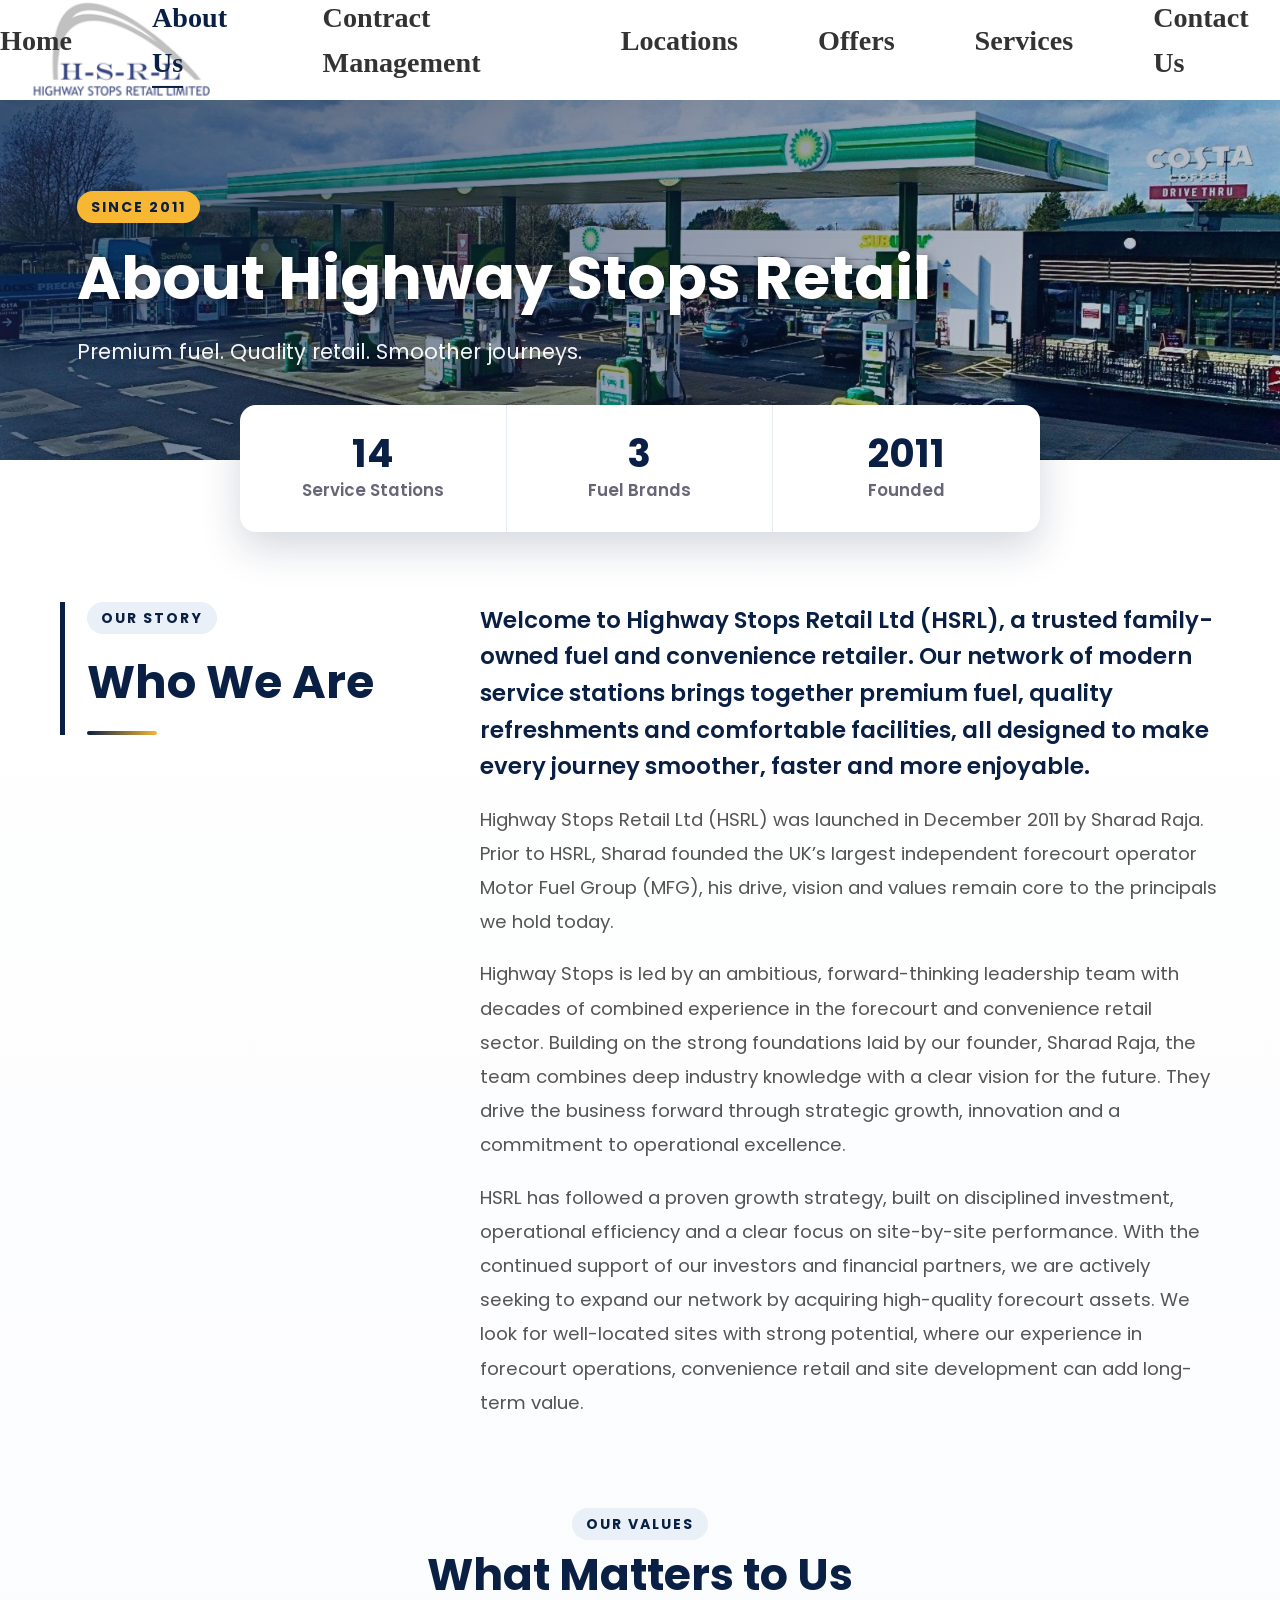
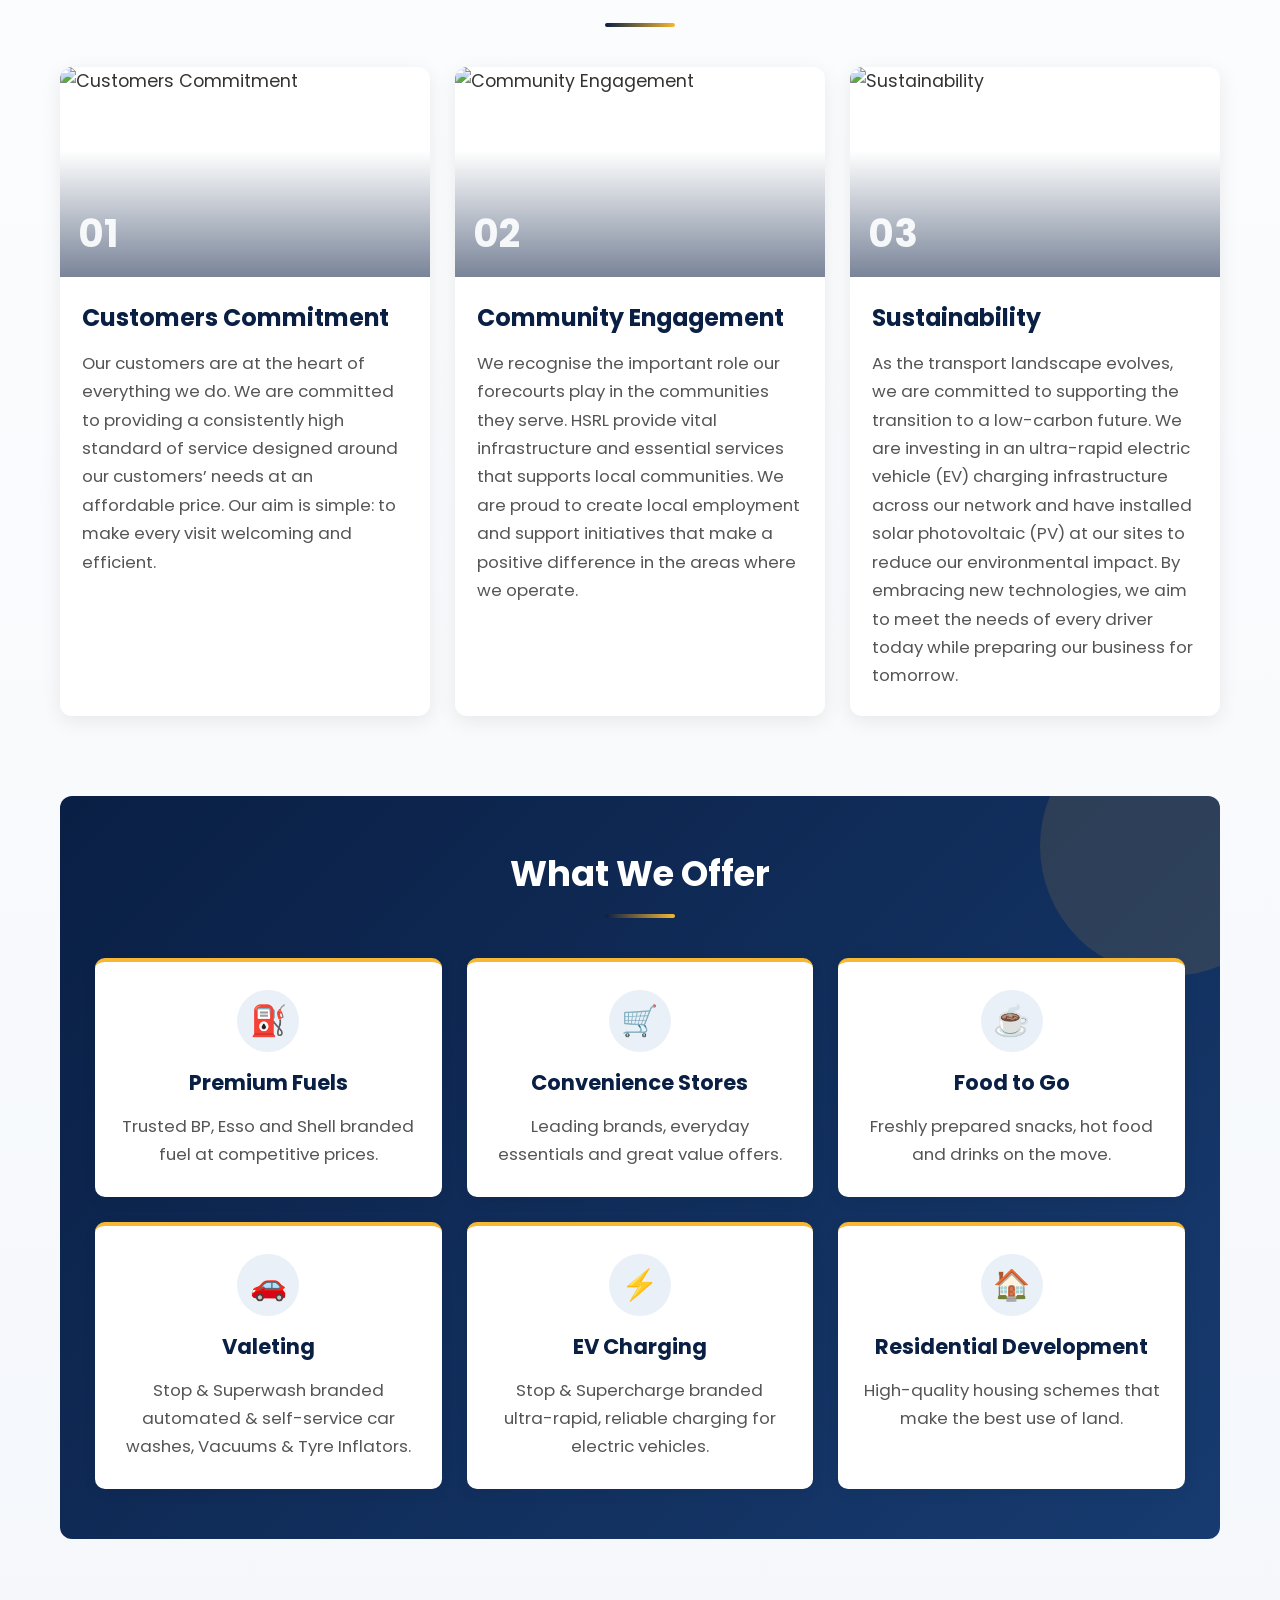
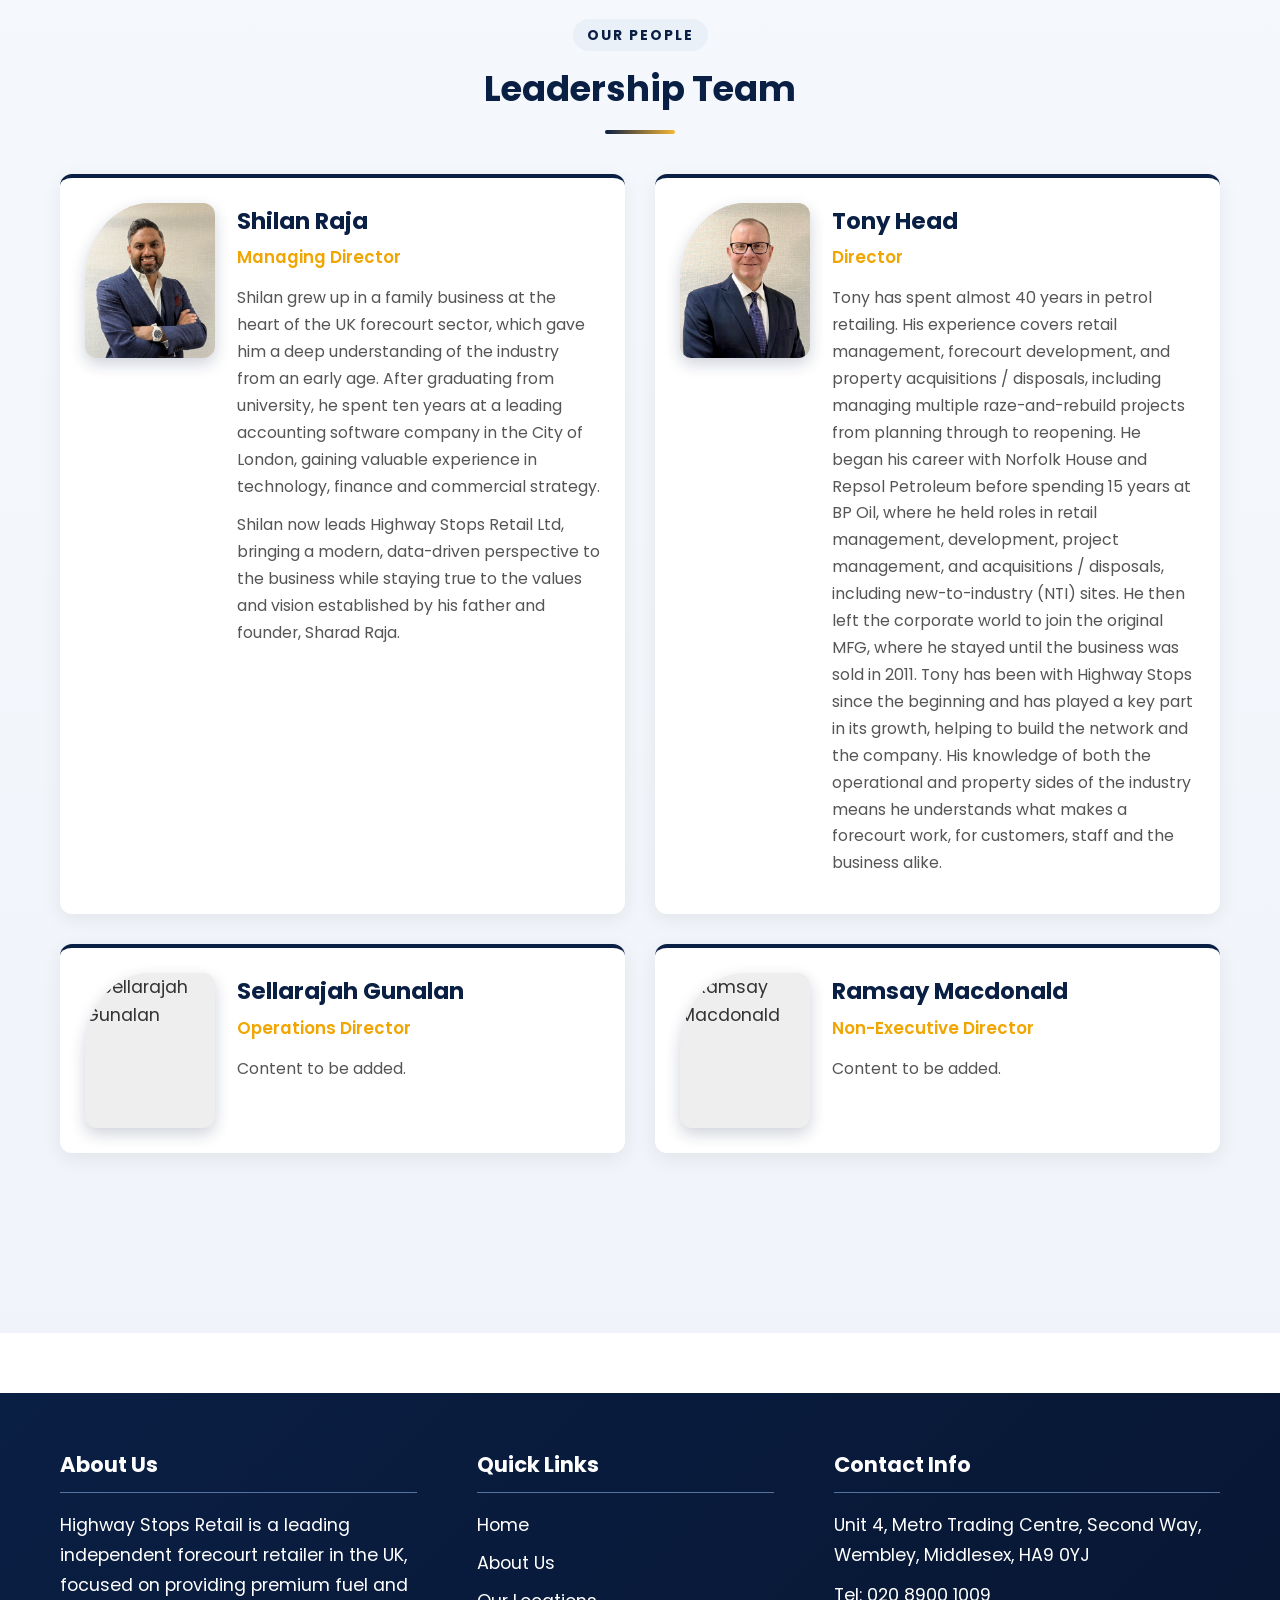
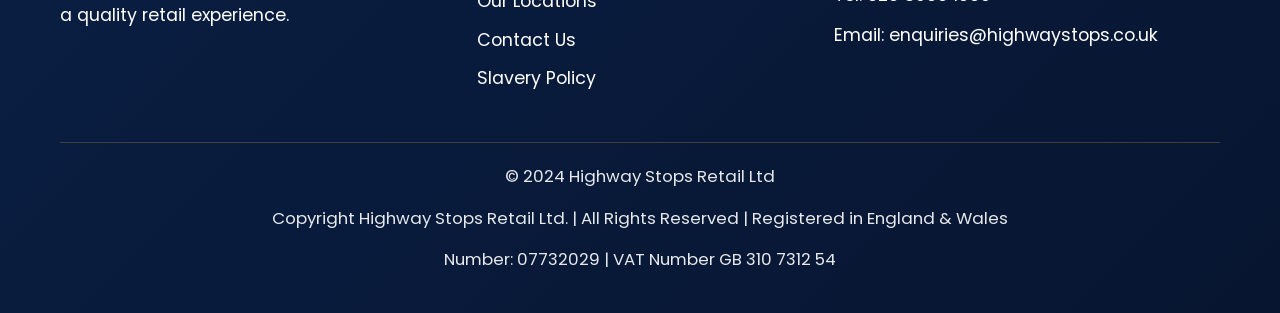
==== commit 941f1557: "about.html" ====
--- a/about.html
+++ b/about.html
@@ -137,7 +137,7 @@
 
                 <div class="leader-cards">
                     <div class="leader-card">
-                        <div class="leader-image"><img src="images/shilan-raja.jpg" alt="Shilan Raja"></div>
+                        <div class="leader-image"><img src="images/shilan raja.jpeg" alt="Shilan Raja"></div>
                         <div class="leader-content">
                             <h3>Shilan Raja</h3>
                             <h4>Managing Director</h4>
@@ -147,11 +147,13 @@
                     </div>
 
                     <div class="leader-card">
-                        <div class="leader-image"><img src="images/tony-head.jpg" alt="Tony Head"></div>
+                        <div class="leader-image"><img src="images/tony head.jpeg" alt="Tony Head"></div>
                         <div class="leader-content">
                             <h3>Tony Head</h3>
                             <h4>Director</h4>
-                            <p>Content to be added.</p>
+                            <p>Tony has spent almost 40 years in petrol retailing. His experience covers retail management, forecourt development, and property acquisitions / disposals, including managing multiple raze-and-rebuild projects from planning through to reopening.
+He began his career with Norfolk House and Repsol Petroleum before spending 15 years at BP Oil, where he held roles in retail management, development, project management, and acquisitions / disposals, including new-to-industry (NTI) sites. He then left the corporate world to join the original MFG, where he stayed until the business was sold in 2011.
+Tony has been with Highway Stops since the beginning and has played a key part in its growth, helping to build the network and the company. His knowledge of both the operational and property sides of the industry means he understands what makes a forecourt work, for customers, staff and the business alike.</p>
                         </div>
                     </div>
 
--- a/css/style.css
+++ b/css/style.css
@@ -1806,7 +1806,7 @@
 .leader-card:hover {
     transform: translateY(-5px);
     box-shadow: 0 10px 25px rgba(0, 0, 0, 0.12);
-    background: #ffffff;
+    background: #ffffff ;
 }
 
 /* Leader Photo */
@@ -2147,8 +2147,6 @@
 
 
 
-
-
 /* ==========================================
    HIGHWAY STOPS RETAIL LTD
    PREMIUM NAVY BLUE THEME
@@ -2363,5 +2361,321 @@
 .about-modern {
     background: linear-gradient(to bottom, #ffffff, #F0F4FA);
 }
+
 /* END OF NAVY BLUE THEME */
 
+/* ================= ABOUT PAGE CREATIVE DESIGN ================= */
+
+/* Banner text */
+.page-banner::after{background:linear-gradient(135deg,rgba(10,31,68,.75),rgba(10,31,68,.15))}
+.ab-banner-text{position:absolute;left:6%;right:6%;z-index:2;color:#fff;text-align:left}
+.ab-banner-text h1{color:#fff;font-size:clamp(1.8rem,5vw,3.4rem);margin:8px 0;text-shadow:2px 2px 10px rgba(0,0,0,.5)}
+.ab-banner-text p{font-size:1.2rem;margin:0;opacity:.95}
+
+.ab-kicker{display:inline-block;background:#f7b733;color:#0A1F44;font-size:.8rem;font-weight:700;letter-spacing:2px;text-transform:uppercase;padding:5px 14px;border-radius:30px}
+.ab-kicker.dark{background:#EAF0F8;color:#0A1F44}
+.ab-kicker.center{display:table;margin:0 auto 10px}
+
+/* Stats strip overlapping banner */
+.ab-stats{position:relative;z-index:5;display:grid;grid-template-columns:repeat(4,1fr);max-width:1000px;margin:-55px auto 0;background:#fff;border-radius:16px;box-shadow:0 15px 40px rgba(10,31,68,.18);overflow:hidden}
+.ab-stat{padding:28px 10px;text-align:center;border-right:1px solid #e6ecf5}
+.ab-stat:last-child{border-right:0}
+.ab-stat strong{display:block;font-size:2.2rem;color:#0A1F44;line-height:1.1}
+.ab-stat span{font-size:.95rem;color:#667;font-weight:600}
+
+/* Section tweaks */
+.about-modern{padding-top:70px}
+.ab-line{width:70px;height:4px;border-radius:4px;background:linear-gradient(90deg,#0A1F44,#f7b733);margin:12px 0 0}
+.ab-line.center{margin:12px auto 40px}
+.ab-heading{text-align:center;margin:70px 0 0}
+.ab-heading h2,.leadership-section>h2,.what-we-offer h2{margin-bottom:0}
+
+/* Who we are: two columns */
+.ab-who{display:grid;grid-template-columns:1fr 2fr;gap:50px;align-items:start}
+.ab-who-head h2{text-align:left!important;font-size:2.6rem;margin:12px 0 0}
+.ab-who-head{position:sticky;top:120px;border-left:5px solid #0A1F44;padding-left:22px}
+.ab-who-body p{font-size:1.05rem!important;color:#555;line-height:1.85!important;margin-bottom:18px!important}
+.ab-who-body .ab-lead{font-size:1.3rem!important;color:#0A1F44;font-weight:600;line-height:1.6!important}
+
+/* Value cards */
+.about-cards-grid{margin-top:35px}
+.about-info-card{border-bottom:4px solid transparent;transition:.35s}
+.about-info-card:hover{transform:translateY(-10px);border-bottom-color:#f7b733;box-shadow:0 18px 40px rgba(10,31,68,.18)}
+.about-card-image{position:relative}
+.about-card-image img{transition:transform .6s}
+.about-info-card:hover .about-card-image img{transform:scale(1.08)}
+.about-card-image::after{content:"";position:absolute;inset:0;background:linear-gradient(to top,rgba(10,31,68,.55),transparent 60%)}
+.ab-num{position:absolute;left:18px;bottom:12px;z-index:2;color:#fff;font-size:2.2rem;font-weight:700;opacity:.9}
+
+/* What we offer */
+.what-we-offer{background:linear-gradient(135deg,#0A1F44,#173B70)!important;position:relative;overflow:hidden}
+.what-we-offer::before{content:"";position:absolute;right:-80px;top:-80px;width:260px;height:260px;border-radius:50%;background:rgba(247,183,51,.12)}
+.what-we-offer h2{color:#fff!important}
+.offer-card{border-left:0!important;border-top:4px solid #f7b733;text-align:center;position:relative}
+.offer-card:hover{transform:translateY(-8px)}
+.ab-icon{width:62px;height:62px;margin:0 auto 14px;border-radius:50%;background:#EAF0F8;display:flex;align-items:center;justify-content:center;font-size:1.7rem;transition:.3s}
+.offer-card:hover .ab-icon{background:#f7b733;transform:rotate(10deg) scale(1.1)}
+
+/* Leadership */
+.leadership-section>h2{text-align:center}
+.leader-card{border-top:4px solid #0A1F44;position:relative}
+.leader-card:hover{border-top-color:#f7b733}
+.leader-image{border-radius:50% 12px 12px 12px;box-shadow:0 6px 16px rgba(10,31,68,.2)}
+.leader-content h4{color:#f0a500!important}
+
+/* CTA */
+.ab-cta{text-align:center;background:linear-gradient(135deg,#0A1F44,#173B70);color:#fff;padding:60px 25px;border-radius:24px;margin-top:20px}
+.ab-cta h2{color:#fff!important;margin-bottom:10px;font-size:2.1rem}
+.ab-cta p{font-size:1.15rem;opacity:.9}
+.ab-cta a{display:inline-block;margin-top:10px;background:#f7b733;color:#0A1F44;font-weight:700;padding:14px 38px;border-radius:40px;text-decoration:none;transition:.3s}
+.ab-cta a:hover{transform:translateY(-4px);box-shadow:0 10px 22px rgba(0,0,0,.3)}
+
+/* Responsive */
+@media(max-width:900px){
+  .ab-who{grid-template-columns:1fr;gap:25px}
+  .ab-who-head{position:static}
+  .ab-stats{grid-template-columns:repeat(2,1fr);margin:-40px 15px 0}
+  .ab-stat:nth-child(2){border-right:0}
+  .ab-stat:nth-child(-n+2){border-bottom:1px solid #e6ecf5}
+}
+@media(max-width:600px){
+  .ab-who-head h2{font-size:2rem}
+  .ab-cta h2{font-size:1.6rem}
+}
+
+/* Stats strip: 3 items */
+.ab-stats{grid-template-columns:repeat(3,1fr);max-width:800px}
+.ab-stat:nth-child(3){border-right:0}
+
+@media(max-width:900px){
+  .ab-stats{grid-template-columns:repeat(3,1fr);margin:-40px 15px 0}
+  .ab-stat:nth-child(2){border-right:1px solid #e6ecf5}
+  .ab-stat:nth-child(-n+2){border-bottom:0}
+}
+@media(max-width:500px){
+  .ab-stat strong{font-size:1.5rem}
+  .ab-stat span{font-size:.8rem}
+}
+
+/* ================= CONTRACT PAGE CREATIVE DESIGN ================= */
+
+.ct-page{padding-top:60px}
+
+/* Intro */
+.ct-intro{text-align:left;max-width:100%;background:linear-gradient(135deg,#EAF0F8,#fff)!important;border-left:6px solid #f7b733!important;box-shadow:0 10px 30px rgba(10,31,68,.08);position:relative;overflow:hidden}
+.ct-intro::after{content:"";position:absolute;right:-60px;top:-60px;width:200px;height:200px;border-radius:50%;background:rgba(247,183,51,.18)}
+.ct-intro h2{text-align:left!important;font-size:2.4rem!important;margin:14px 0 10px!important}
+.ct-intro h3{color:#0A1F44!important;font-size:1.3rem!important;margin-bottom:18px}
+.ct-intro p{position:relative;z-index:1}
+
+/* What is */
+.ct-what{border-top:4px solid #0A1F44}
+.ct-what h2{text-align:left}
+.ct-highlight{background:#fff8e8;border-left:4px solid #f7b733;padding:16px 20px;border-radius:8px;font-weight:600;color:#0A1F44!important;margin-bottom:0!important}
+
+/* Section headings */
+.ct-heading{text-align:center;margin:60px 0 0}
+.ct-heading h2{margin:12px 0 0!important}
+
+/* Benefit cards */
+.ct-cards{display:grid;grid-template-columns:repeat(3,minmax(0,1fr));gap:25px;margin-top:10px}
+.ct-card{background:#fff;padding:32px 26px;border-radius:16px;text-align:center;box-shadow:0 6px 22px rgba(10,31,68,.08);border-bottom:4px solid transparent;transition:.35s}
+.ct-card:hover{transform:translateY(-10px);border-bottom-color:#f7b733;box-shadow:0 18px 40px rgba(10,31,68,.18)}
+.ct-icon{width:70px;height:70px;margin:0 auto 16px;border-radius:50%;background:#EAF0F8;display:flex;align-items:center;justify-content:center;font-size:2rem;transition:.3s}
+.ct-card:hover .ct-icon{background:#f7b733;transform:rotate(10deg) scale(1.1)}
+.ct-card h3{font-size:1.2rem;margin-bottom:10px}
+.ct-card p{color:#555;font-size:.95rem;line-height:1.7;margin:0}
+
+/* Two column panels */
+.ct-two{display:grid;grid-template-columns:1fr 1fr;gap:30px;margin:70px 0 0}
+.ct-panel{background:#fff;padding:38px 34px;border-radius:18px;box-shadow:0 8px 26px rgba(10,31,68,.08);border-top:5px solid #f7b733}
+.ct-panel h2{font-size:1.6rem!important;text-align:left!important;margin-bottom:22px!important}
+.ct-panel.dark{background:linear-gradient(135deg,#0A1F44,#173B70);border-top-color:#f7b733}
+.ct-panel.dark h2{color:#fff!important}
+.ct-ticks{list-style:none;padding:0;margin:0}
+.ct-ticks li{position:relative;padding:0 0 14px 36px;color:#555;line-height:1.65;font-size:1rem}
+.ct-ticks li::before{content:"✓";position:absolute;left:0;top:0;width:24px;height:24px;border-radius:50%;background:#EAF0F8;color:#0A1F44;font-weight:700;font-size:.85rem;display:flex;align-items:center;justify-content:center}
+.ct-panel.dark .ct-ticks li{color:#e3ebf7}
+.ct-panel.dark .ct-ticks li::before{background:#f7b733;color:#0A1F44}
+.ct-note{margin:12px 0 0!important;padding:14px 18px;background:rgba(247,183,51,.15);border-radius:8px;color:#fff!important;font-style:italic;font-size:.95rem}
+
+/* Timeline */
+.ct-timeline{list-style:none;padding:0;margin:20px 0 0;display:grid;grid-template-columns:repeat(3,minmax(0,1fr));gap:30px 25px;counter-reset:none}
+.ct-timeline li{position:relative;background:#fff;padding:48px 22px 26px;border-radius:16px;box-shadow:0 6px 22px rgba(10,31,68,.08);text-align:center;transition:.3s;display:block;min-height:0}
+.ct-timeline li::before{content:none}
+.ct-timeline li:hover{transform:translateY(-8px);box-shadow:0 16px 36px rgba(10,31,68,.16)}
+.ct-timeline li span{position:absolute;top:-22px;left:50%;transform:translateX(-50%);width:48px;height:48px;border-radius:50%;background:linear-gradient(135deg,#0A1F44,#173B70);color:#f7b733;font-size:1.3rem;font-weight:700;display:flex;align-items:center;justify-content:center;border:4px solid #f7b733}
+.ct-timeline li p{margin:0;color:#444;line-height:1.6}
+
+/* Apply box */
+.ct-apply{margin-top:70px!important;position:relative;overflow:hidden;box-shadow:0 20px 50px rgba(10,31,68,.25)}
+.ct-apply::before{content:"";position:absolute;left:-70px;bottom:-70px;width:240px;height:240px;border-radius:50%;background:rgba(247,183,51,.15)}
+.ct-apply h2{color:#fff!important;position:relative}
+.ct-apply p{color:#e3ebf7;position:relative}
+.ct-apply a{background:#f7b733!important;color:#0A1F44!important;position:relative;box-shadow:0 8px 20px rgba(0,0,0,.25)}
+
+/* Responsive */
+@media(max-width:900px){
+  .ct-cards{grid-template-columns:repeat(2,1fr)}
+  .ct-two{grid-template-columns:1fr}
+  .ct-timeline{grid-template-columns:repeat(2,1fr)}
+}
+@media(max-width:600px){
+  .ct-cards,.ct-timeline{grid-template-columns:1fr}
+  .ct-intro h2{font-size:1.8rem!important}
+  .ct-panel{padding:28px 22px}
+}
+
+
+/* ================= FOOTER LAYOUT FIX ================= */
+
+.main-footer{font-size:1rem;padding:55px 0 25px}
+
+.main-footer .footer-content{
+  display:grid;
+  grid-template-columns:1.2fr 1fr 1.3fr;
+  gap:60px;
+  align-items:start;
+  justify-content:normal;
+  flex-wrap:nowrap;
+}
+
+.main-footer .footer-section{
+  max-width:none;
+  min-width:0;
+  flex:none;
+}
+
+.main-footer .footer-section h4{
+  font-size:1.2rem;
+  margin-bottom:18px;
+  padding-bottom:10px;
+}
+
+.main-footer .footer-section p{
+  margin:0 0 12px;
+  line-height:1.7;
+}
+
+.main-footer .footer-section ul{list-style:none;padding:0;margin:0}
+.main-footer .footer-section li{
+  margin-bottom:10px;
+  word-break:normal;
+  overflow-wrap:break-word;
+}
+.main-footer .footer-section li p{margin:0}
+
+.main-footer .footer-section a{margin-bottom:0;transition:.3s}
+.main-footer .footer-section a:hover{color:#f7b733;padding-left:5px}
+
+.main-footer .footer-bottom{
+  margin-top:40px;
+  padding-top:20px;
+  font-size:.95rem;
+  opacity:.9;
+}
+
+/* Tablet */
+@media(max-width:900px){
+  .main-footer .footer-content{grid-template-columns:1fr 1fr;gap:40px}
+  .main-footer .footer-section:last-child{grid-column:1 / -1}
+}
+
+/* Mobile */
+@media(max-width:600px){
+  .main-footer .footer-content{grid-template-columns:1fr;gap:30px;text-align:left}
+  .main-footer .footer-section:last-child{grid-column:auto}
+}
+
+/* ================= PARTNER SLIDER: AUTO + BUTTONS ================= */
+
+.logo-section .slider{position:relative}
+
+/* Purani CSS animation band, ab JS se chalega */
+.logo-section .slide-track{animation:none!important;will-change:transform}
+
+.partner-btn{
+  position:absolute;
+  top:50%;
+  transform:translateY(-50%);
+  z-index:10;
+  width:46px;
+  height:46px;
+  border:0;
+  border-radius:50%;
+  background:#0A1F44;
+  color:#f7b733;
+  font-size:1.2rem;
+  cursor:pointer;
+  box-shadow:0 6px 16px rgba(10,31,68,.3);
+  transition:.3s;
+}
+.partner-btn:hover{background:#f7b733;color:#0A1F44;transform:translateY(-50%) scale(1.1)}
+.partner-btn.prev{left:15px}
+.partner-btn.next{right:15px}
+
+@media(max-width:600px){
+  .partner-btn{width:38px;height:38px;font-size:1rem}
+  .partner-btn.prev{left:6px}
+  .partner-btn.next{right:6px}
+}
+
+/* ================= HOME WELCOME SECTION FIX ================= */
+
+/* Upar-neeche ka extra space kam */
+.content-section:has(.intro-text){padding:55px 0 45px}
+
+.intro-text h2{
+  font-size:2.2rem;
+  margin-bottom:12px;
+}
+
+/* Heading ke neeche gold line */
+.intro-text h2::after{
+  content:"";
+  display:block;
+  width:70px;
+  height:4px;
+  border-radius:4px;
+  background:linear-gradient(90deg,#0A1F44,#f7b733);
+  margin:12px auto 0;
+}
+
+/* Paragraph: chhota aur readable */
+.intro-text .intro-para{
+  font-size:1.25rem;
+  line-height:1.8;
+  max-width:820px;
+  margin:20px auto 25px;
+}
+
+/* Learn More link ko button bana diya */
+.intro-text > a{
+  display:inline-block;
+  background:#0A1F44;
+  color:#fff;
+  text-decoration:none;
+  font-size:1rem;
+  font-weight:600;
+  padding:12px 34px;
+  border-radius:40px;
+  box-shadow:0 8px 20px rgba(10,31,68,.25);
+  transition:.3s;
+}
+.intro-text > a:hover{
+  background:#f7b733;
+  color:#0A1F44;
+  transform:translateY(-3px);
+}
+
+/* Partners section ka space bhi thoda kam */
+.logo-section{padding:35px 0 45px}
+.logo-section h1{
+  font-size:2rem;
+  margin-bottom:25px;
+}
+
+@media(max-width:600px){
+  .content-section:has(.intro-text){padding:40px 0 30px}
+  .intro-text .intro-para{font-size:1.05rem}
+}
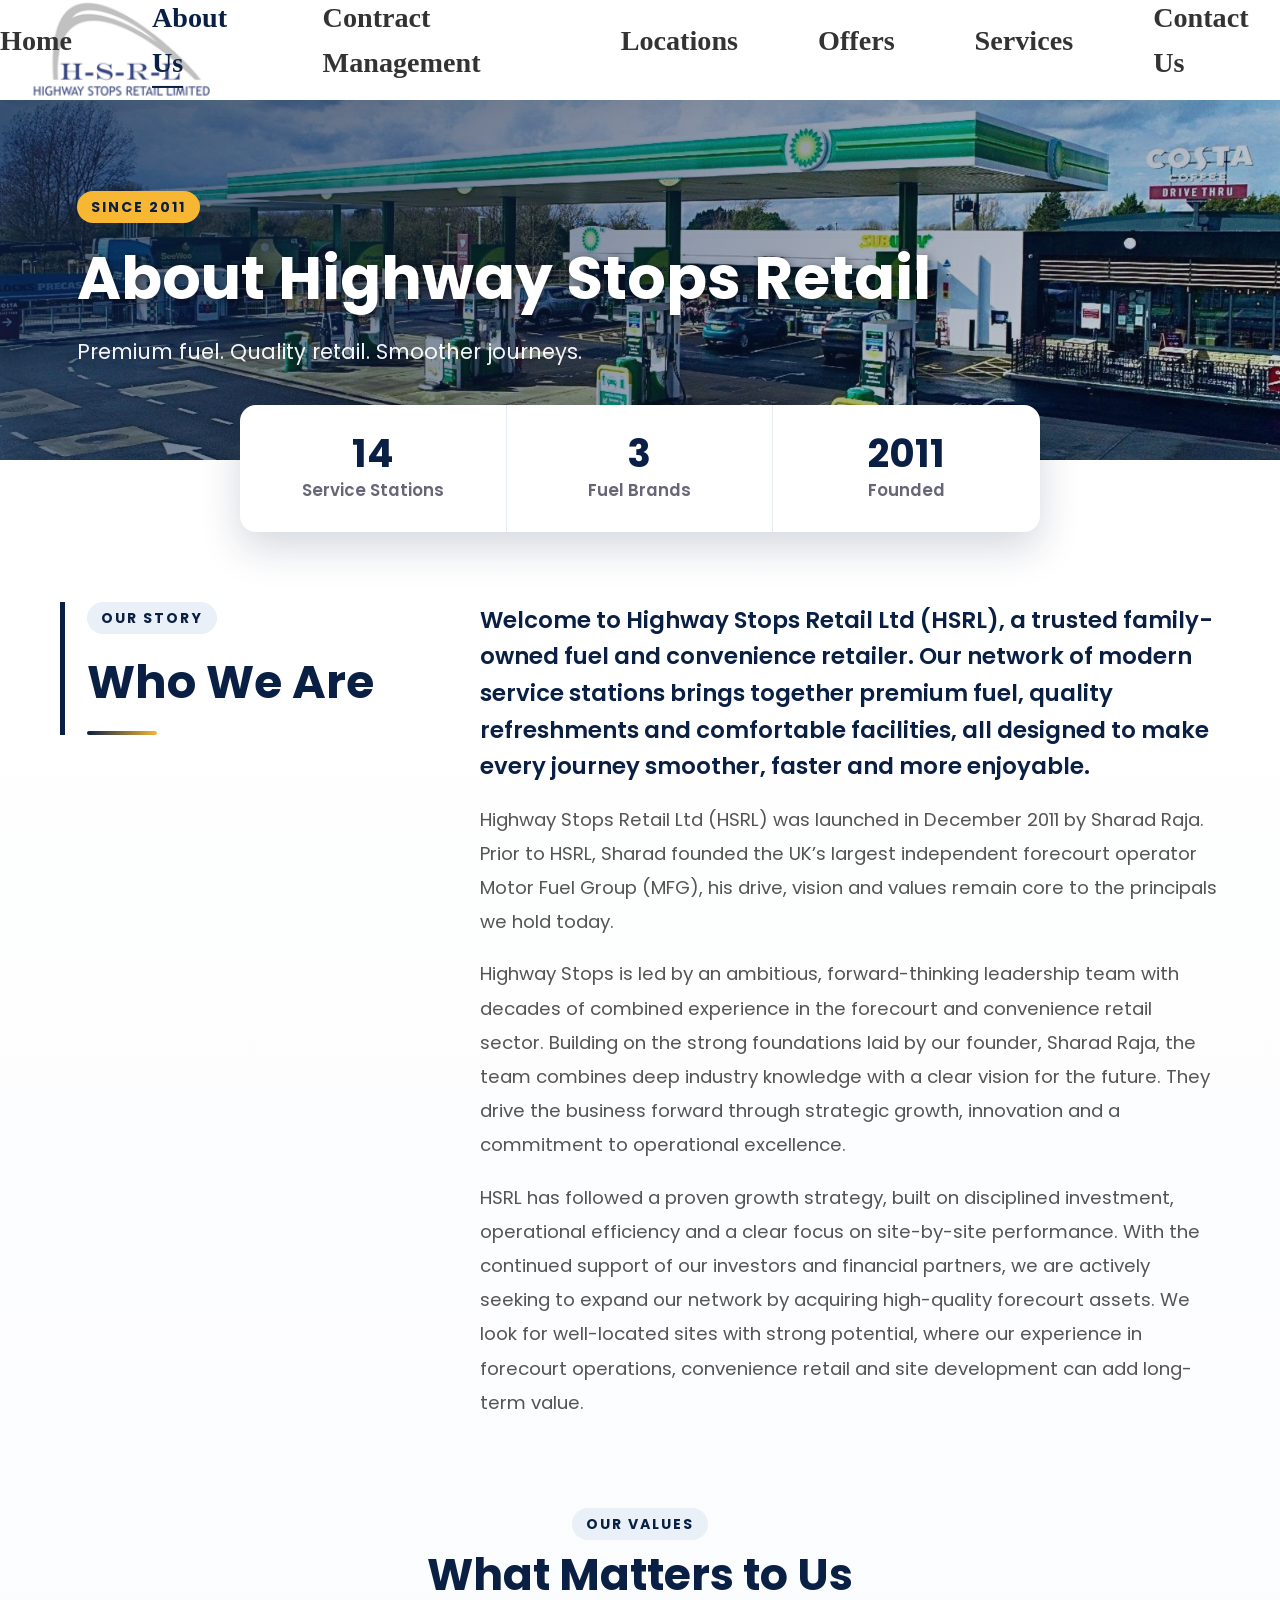
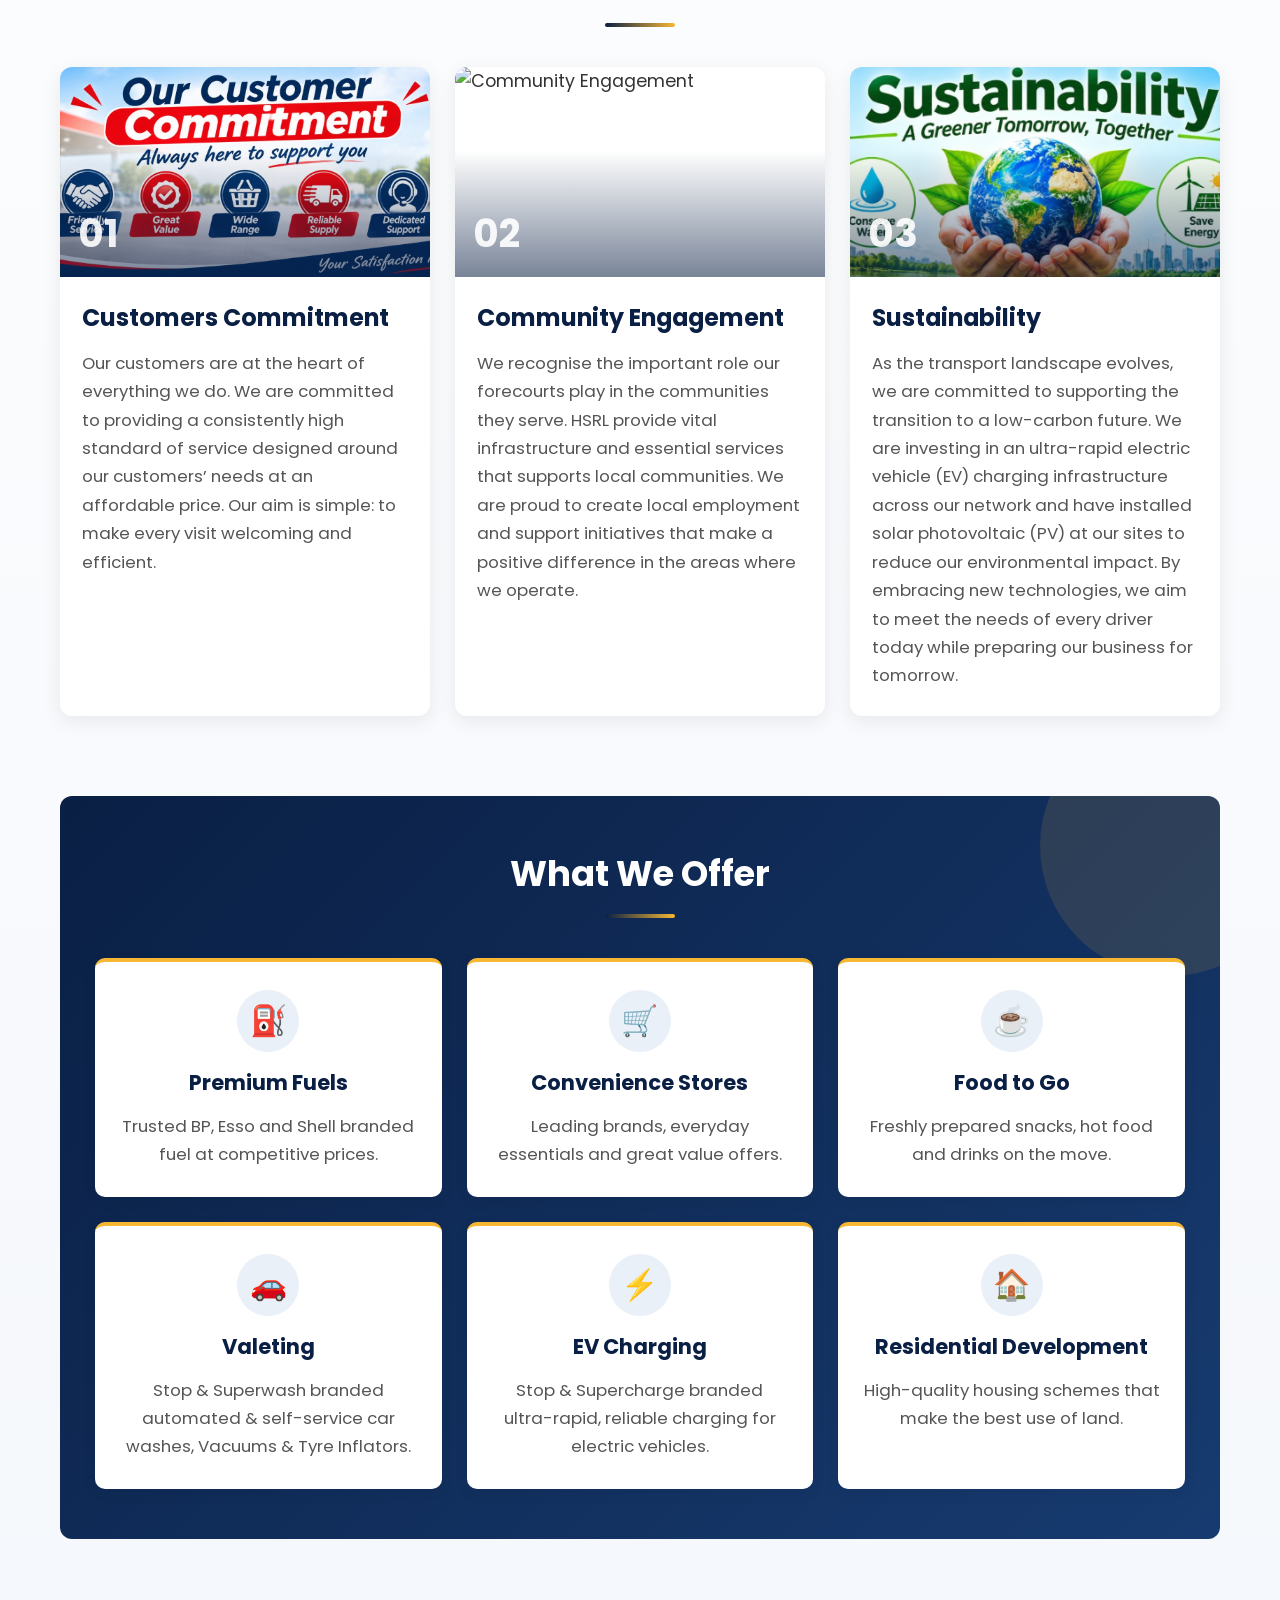
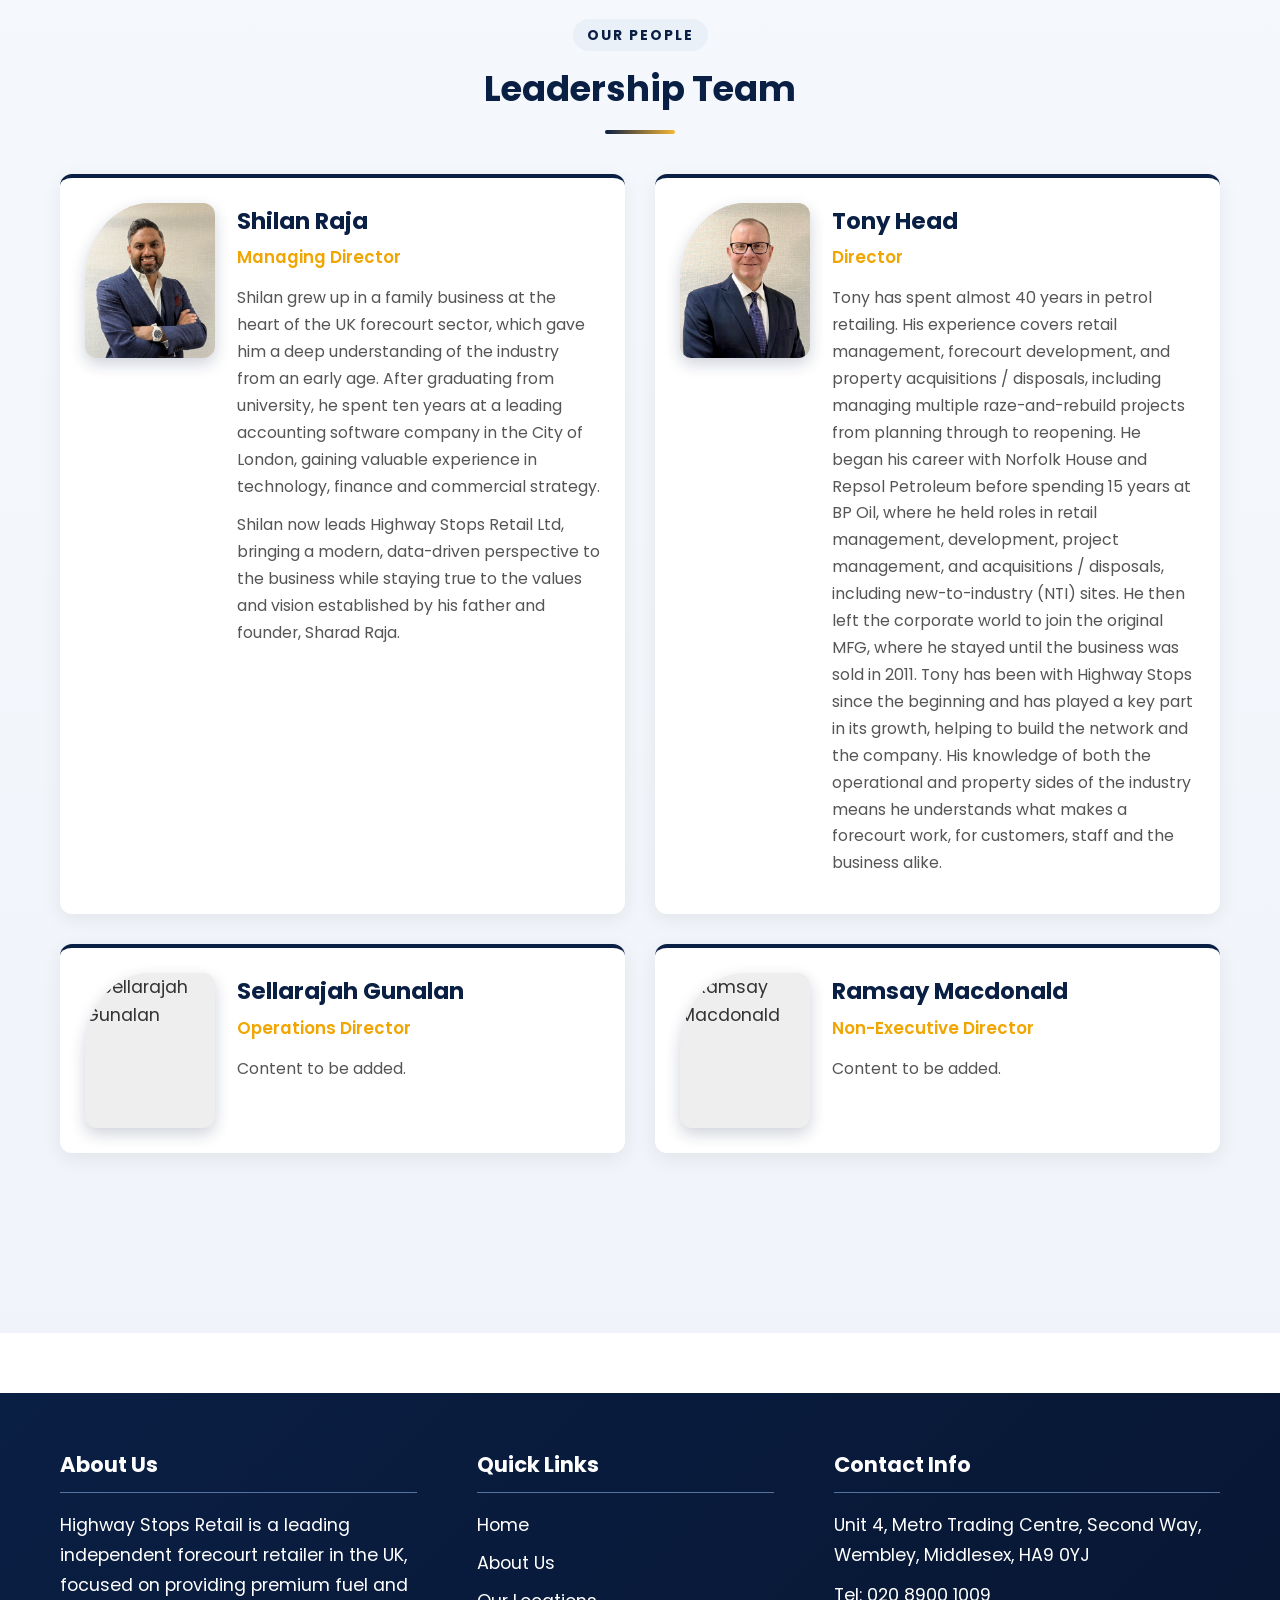
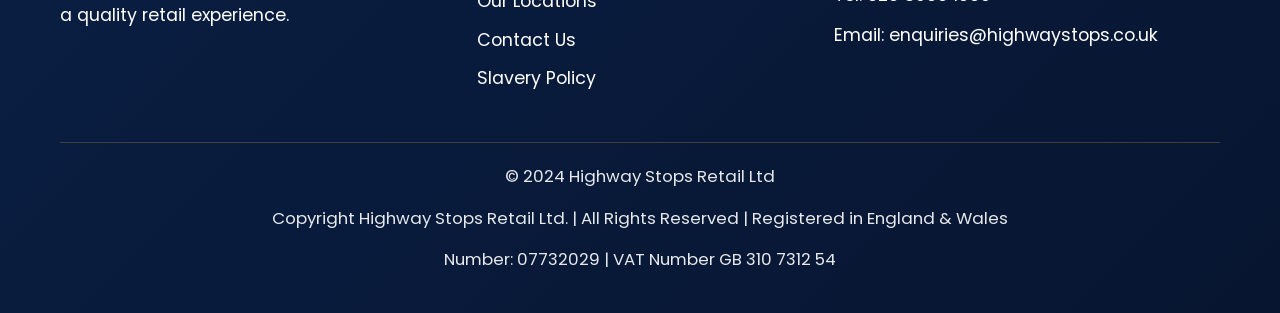
==== commit 2dfeee7f: "about.html" ====
--- a/about.html
+++ b/about.html
@@ -83,7 +83,7 @@
             <div class="about-cards-grid">
                 <div class="about-info-card">
                     <div class="about-card-image">
-                        <img src="images/about-story.jpg" alt="Customers Commitment">
+                        <img src="images/customer.jpeg" alt="Customers Commitment">
                         <span class="ab-num">01</span>
                     </div>
                     <div class="about-card-content">
@@ -105,7 +105,7 @@
 
                 <div class="about-info-card">
                     <div class="about-card-image">
-                        <img src="images/about-approach.jpg" alt="Sustainability">
+                        <img src="images/sustainability.jpeg" alt="Sustainability">
                         <span class="ab-num">03</span>
                     </div>
                     <div class="about-card-content">
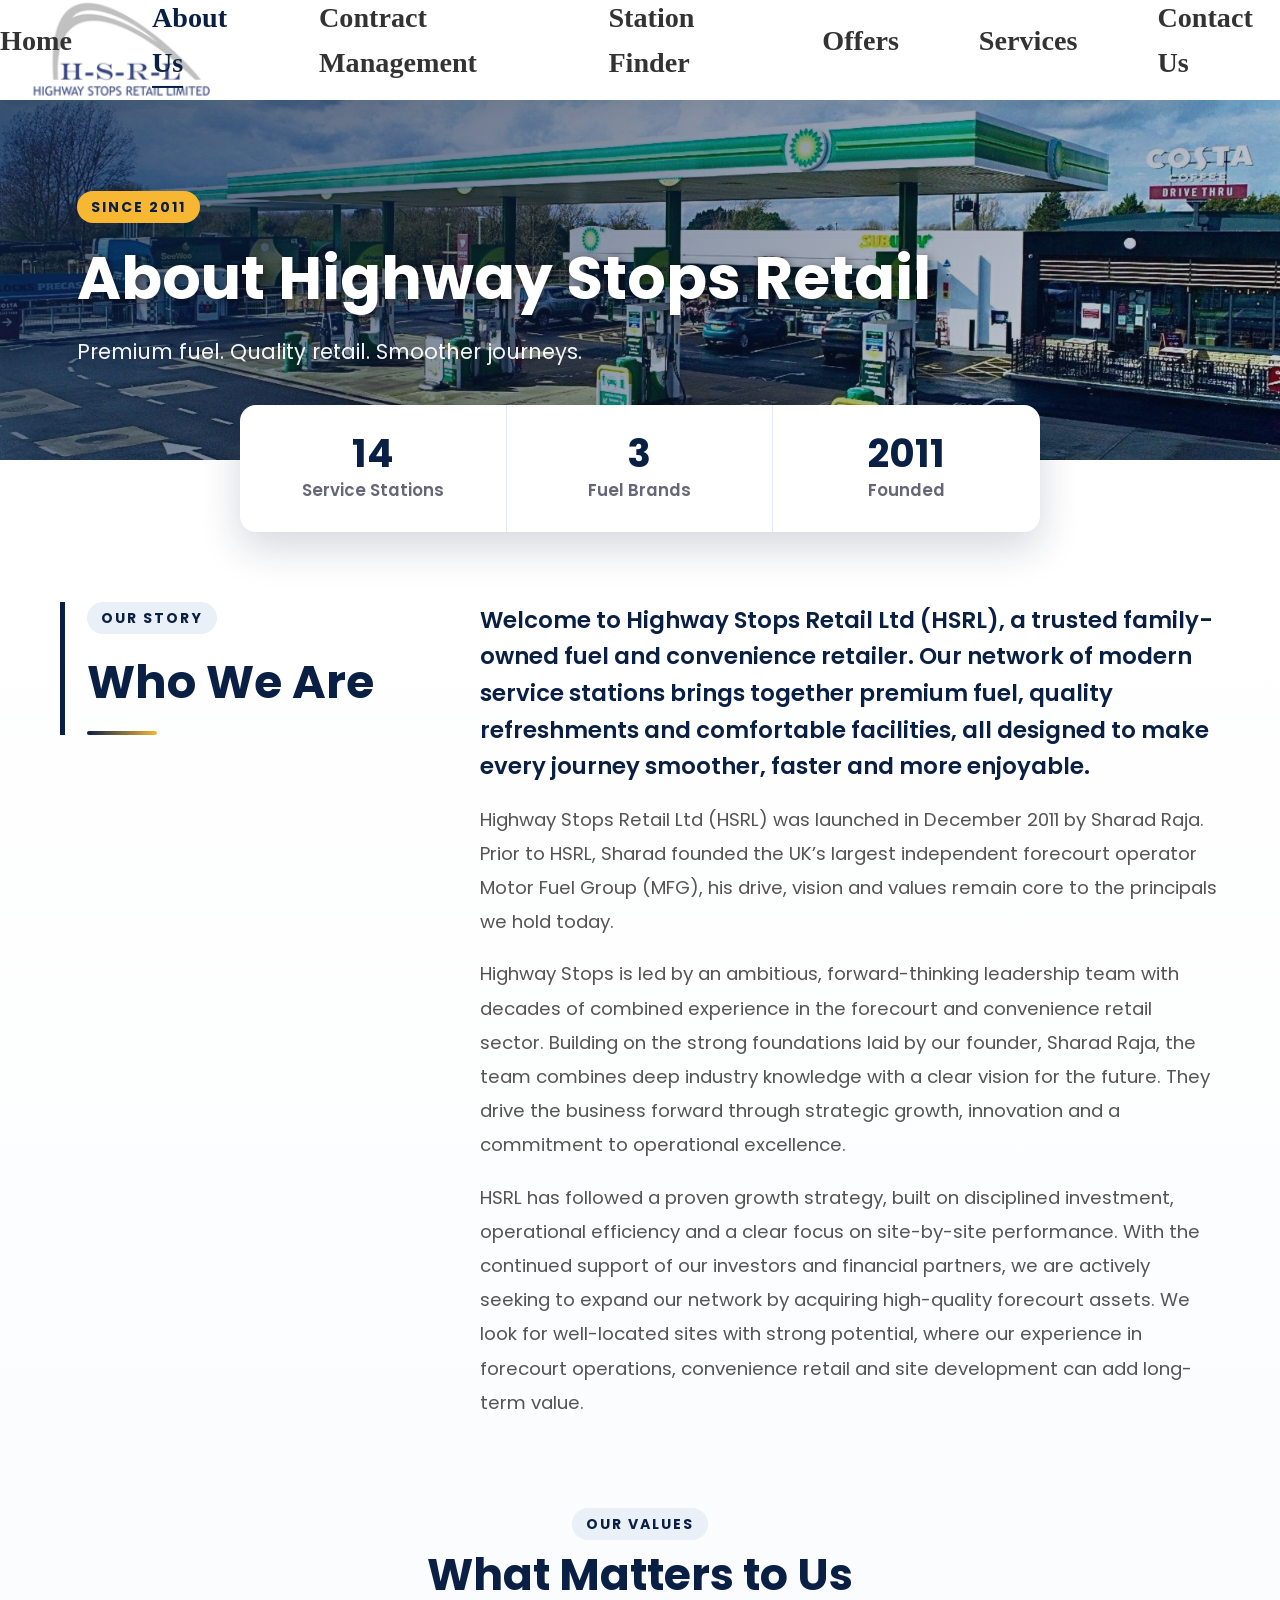
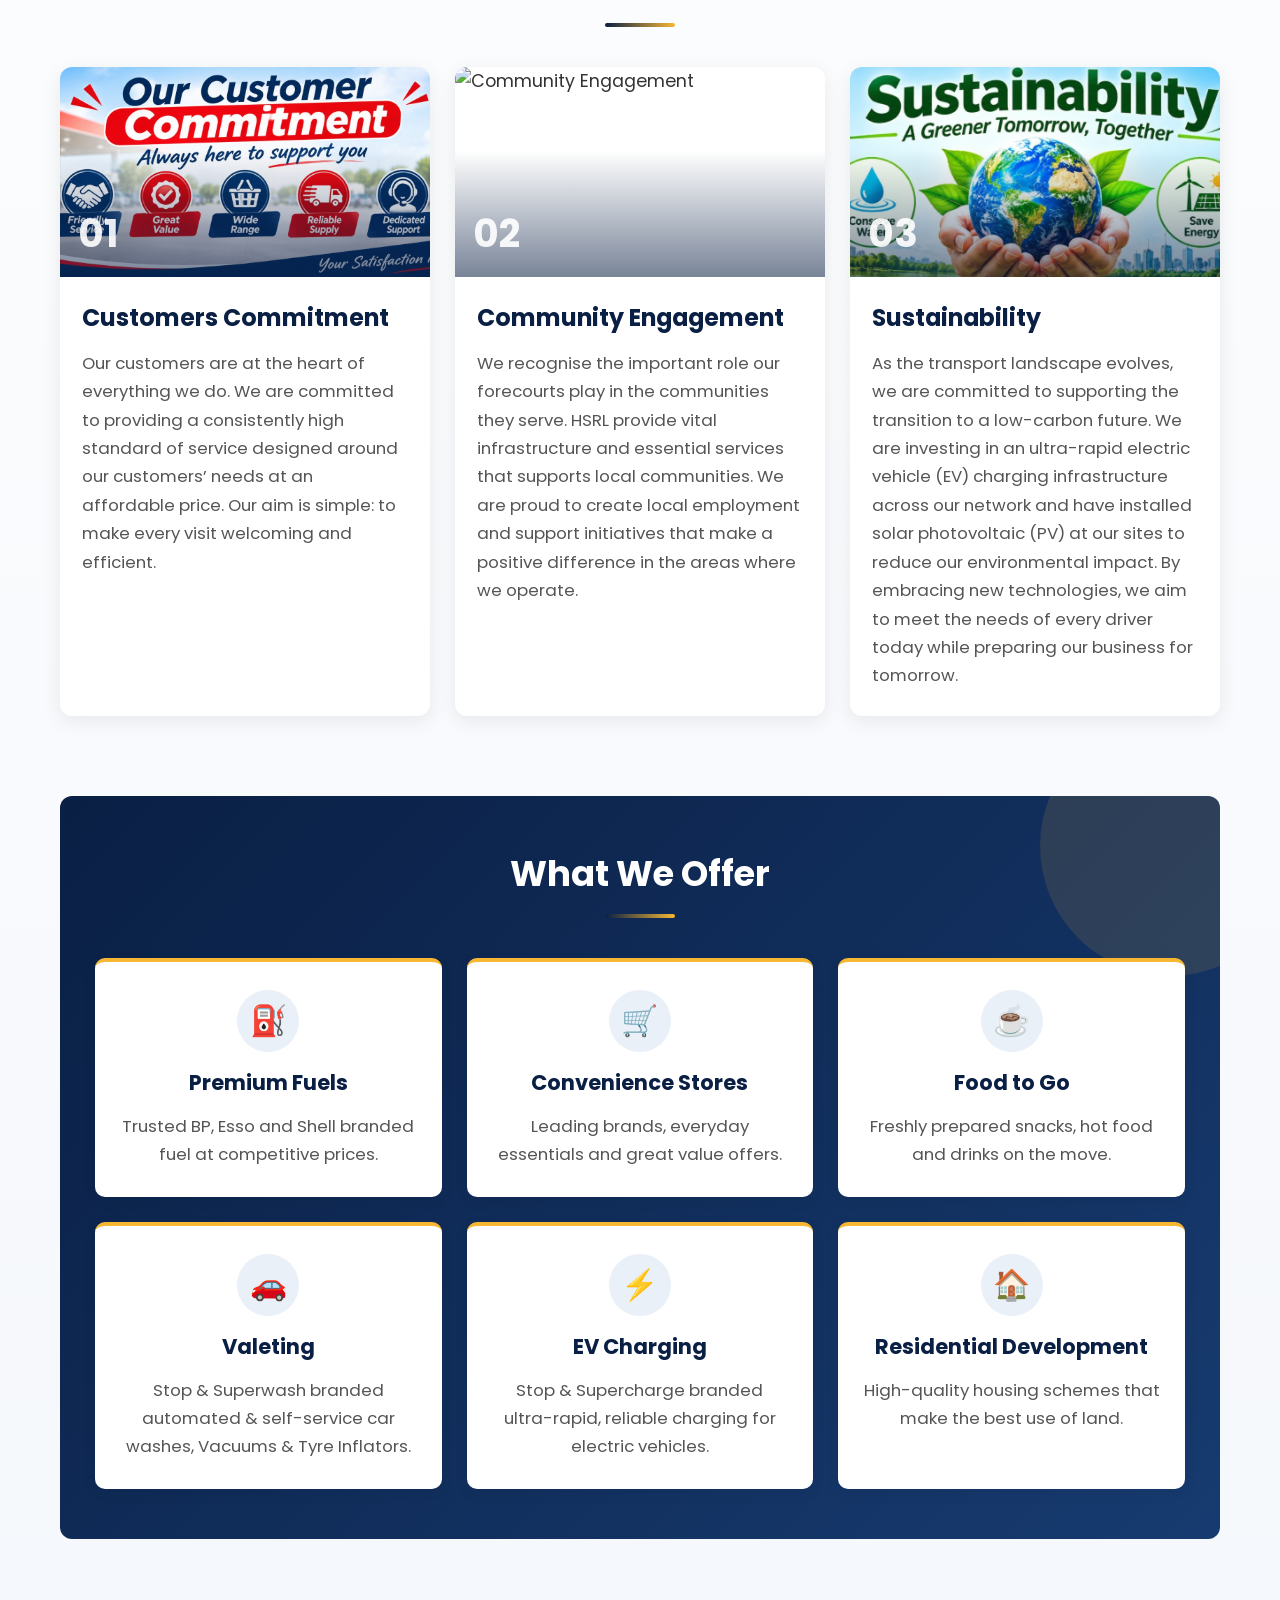
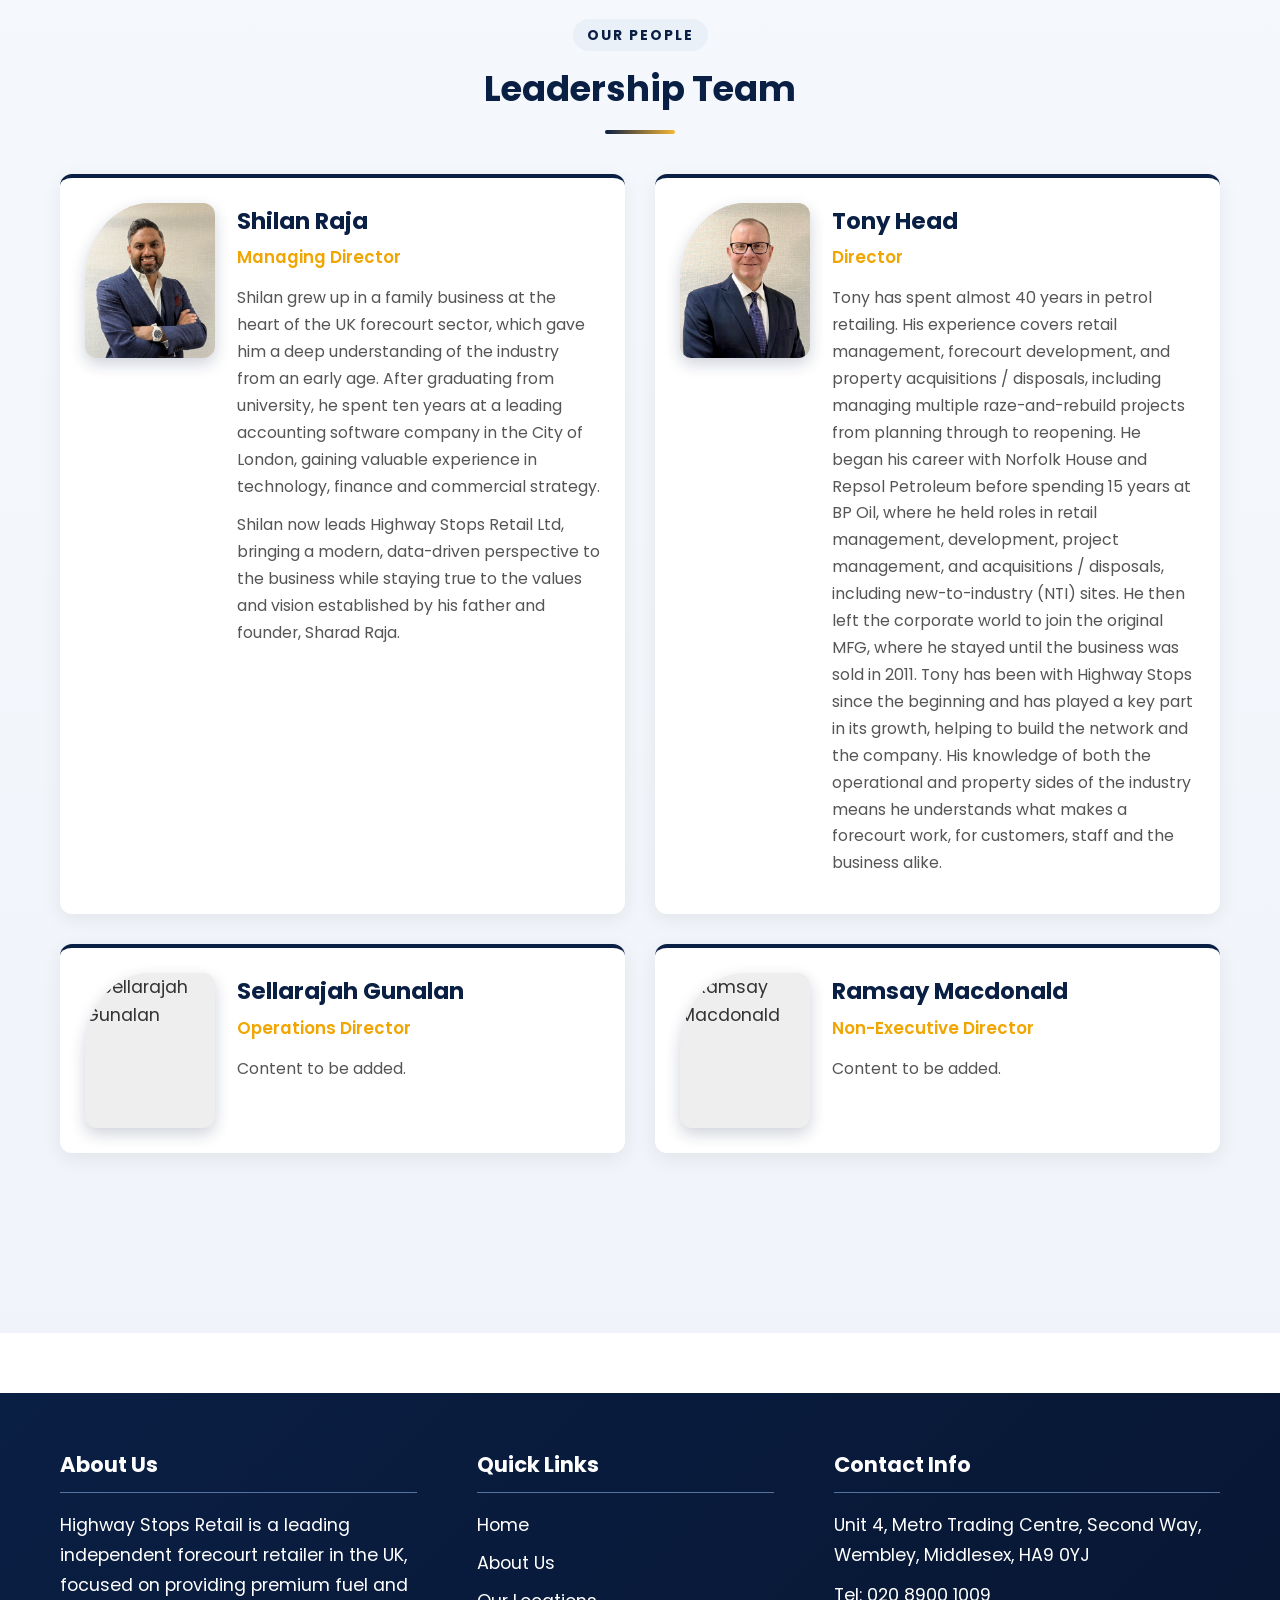
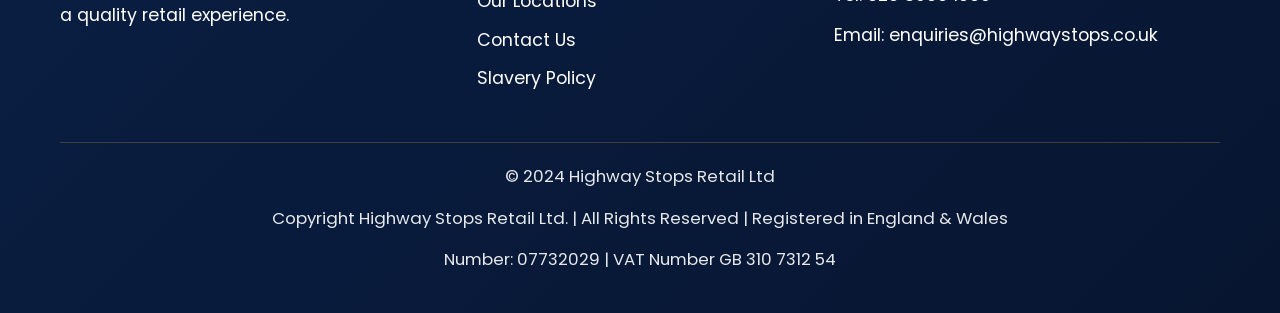
==== commit 49f7e7b0: "about.html" ====
--- a/about.html
+++ b/about.html
@@ -24,7 +24,7 @@
             <li><a href="index.html" class="active">Home</a></li>
             <li><a href="about.html">About Us</a></li>
             <li><a href="contract.html">Contract Management</a></li>
-            <li><a href="locations.html">Locations</a></li>
+            <li><a href="locations.html">Station Finder</a></li>
             <li><a href="offers.html">Offers</a></li>
             <li><a href="services.html">Services</a></li>
             <li><a href="contact.html">Contact Us</a></li>
